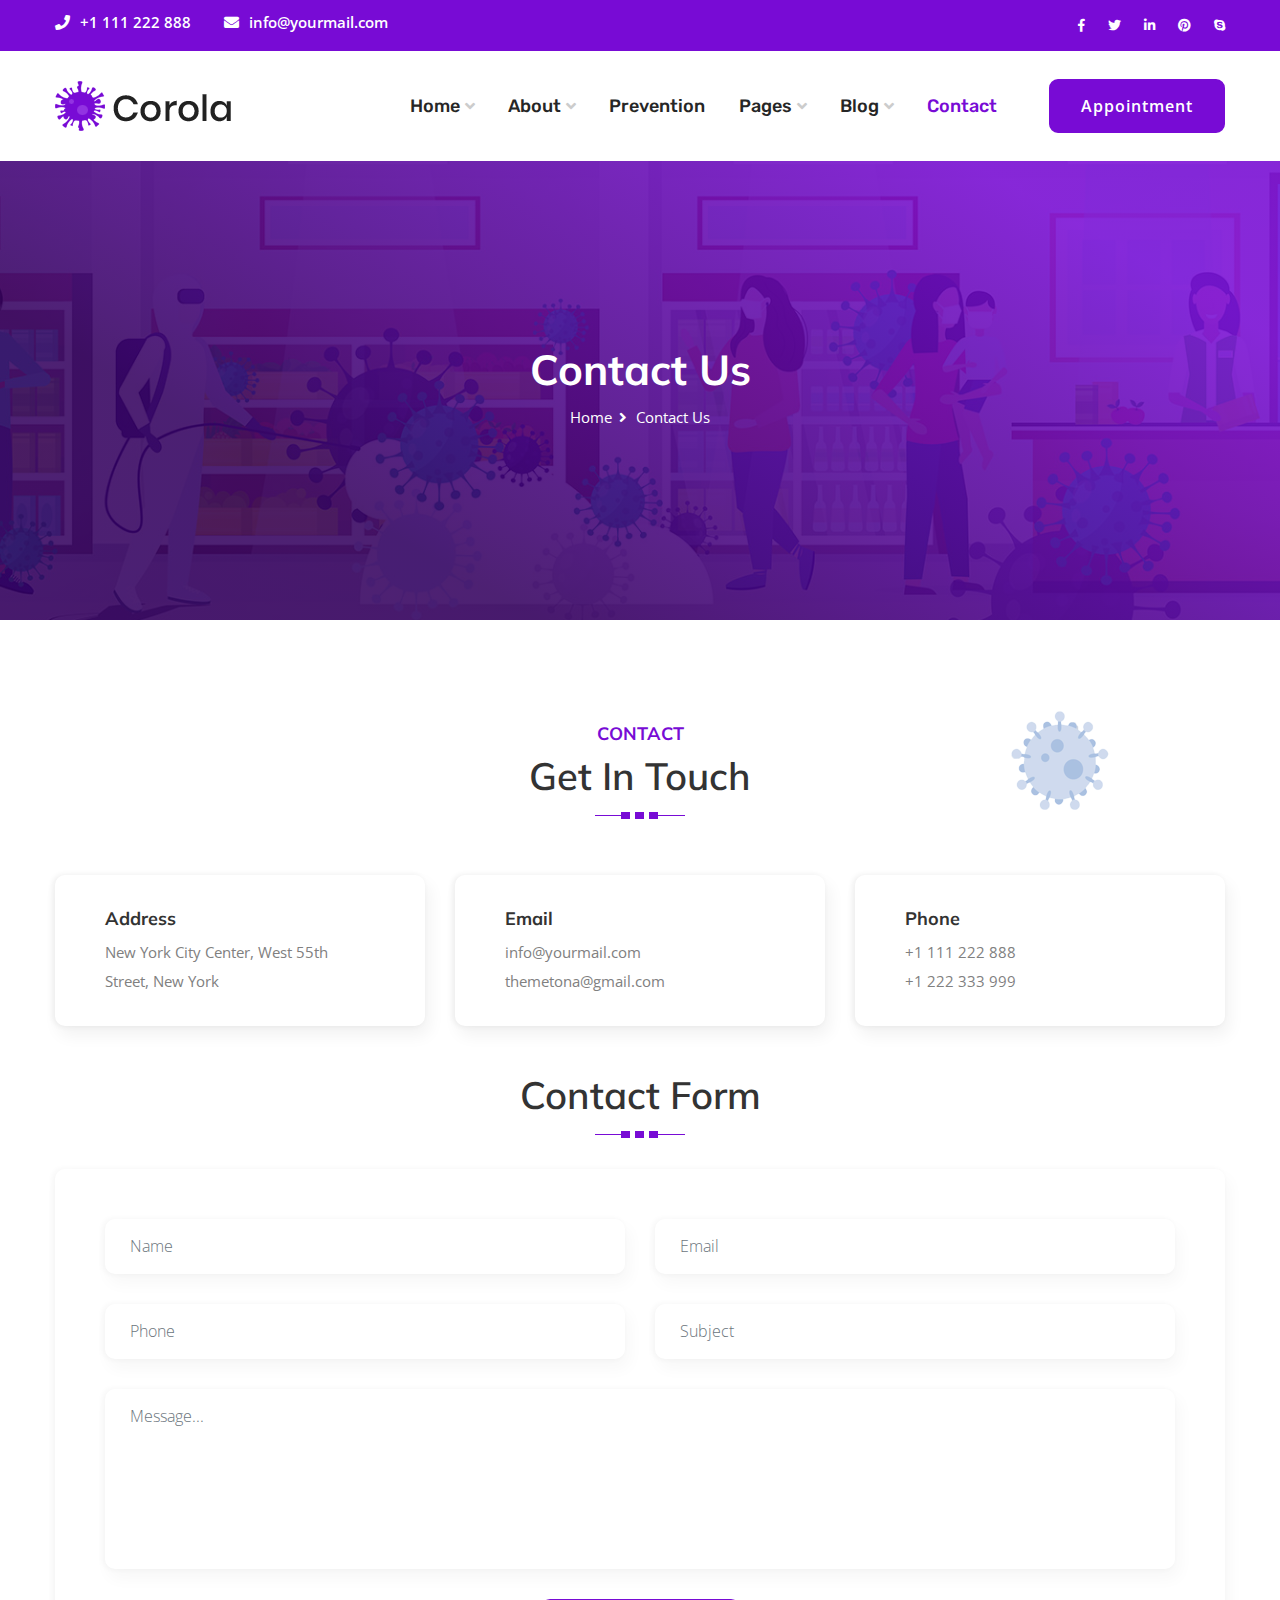
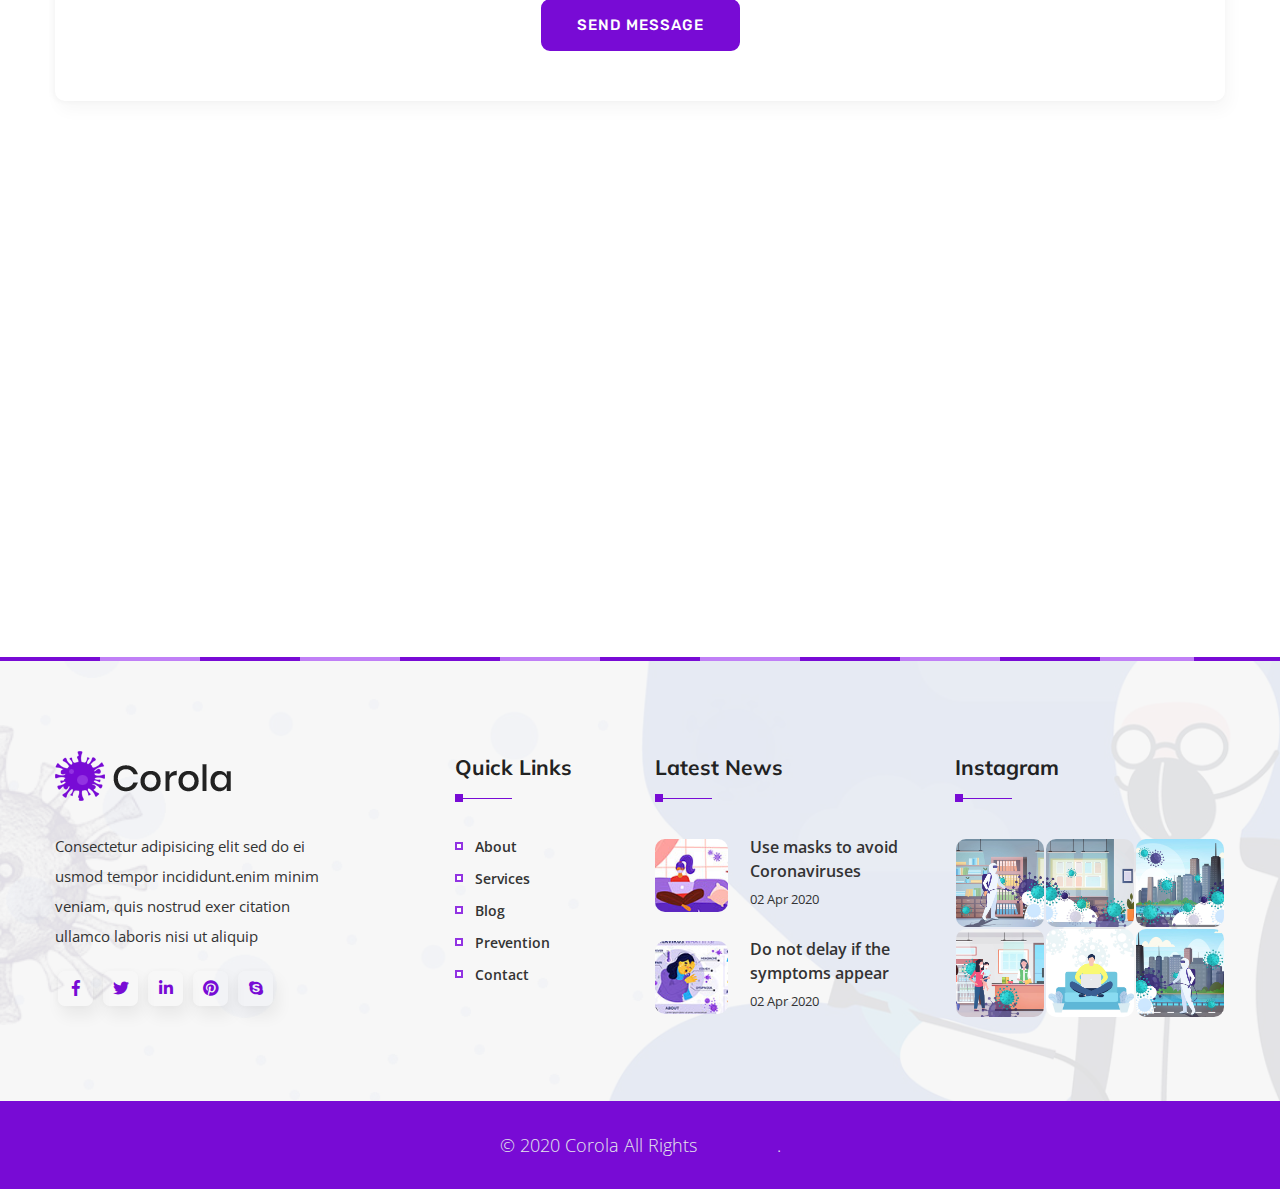
==== contact.html @ 99b3b33b "del" ====
﻿<!DOCTYPE html>
<html>

<head>
<meta charset="utf-8">
<title>Corola - Coronavirus Medical Prevention HTML Template</title>

<!-- Stylesheets -->
<link href="css/bootstrap.css" rel="stylesheet">
<link href="css/style.css" rel="stylesheet">
<link href="css/responsive.css" rel="stylesheet">

<!-- Fav Icons -->
<link rel="shortcut icon" href="images/favicon.png" type="image/x-icon">
<link rel="icon" href="images/favicon.png" type="image/x-icon">
<!-- Responsive -->
<meta http-equiv="X-UA-Compatible" content="IE=edge">
<meta name="viewport" content="width=device-width, initial-scale=1.0, maximum-scale=1.0, user-scalable=0">
<!--[if lt IE 9]><script src="http://cdnjs.cloudflare.com/ajax/libs/html5shiv/3.7.3/html5shiv.js"></script><![endif]-->
<!--[if lt IE 9]><script src="js/respond.js"></script><![endif]-->
</head>

<body>
<div class="page-wrapper">
    
    <!-- pre loader  -->
    <div class="preloader"></div>

    <!-- main header -->
    <header class="main-header">

        <!-- header top -->
        <div class="header-top">
            <div class="container">
                <div class="outer-box clearfix">
                    <!--Top Left-->
                    <div class="top-left float-sm-left">
                        <ul class="topbar-info">
                            <li>
                                <a href=""><i class="fa fa-phone"></i> +1 111 222 888</a>
                            </li>
                            <li>
                                <a href="mailto:info@yourmail.com"><i class="fa fa-envelope"></i> info@yourmail.com</a>
                            </li>
                        </ul>   
                    </div>
                    <!--Top Right-->
                    <div class="top-right float-sm-right">
                        <div class="social-links clearfix">
                            <a href="#"><span class="fab fa-facebook-f"></span></a>
                            <a href="#"><span class="fab fa-twitter"></span></a>
                            <a href="#"><span class="fab fa-linkedin-in"></span></a>
                            <a href="#"><span class="fab fa-pinterest"></span></a>
                            <a href="#"><span class="fab fa-skype"></span></a>
                        </div>
                    </div>
                </div>  
            </div>
        </div>

        <!-- Header upper -->
        <div class="header-upper">
            <div class="container clearfix">
                    
                <div class="float-left logo-outer">
                    <div class="logo"><a href="index.html"><img src="images/logo.png" alt="" title=""></a></div>
                </div>
                
                <div class="float-right upper-right clearfix">
                    
                    <div class="nav-outer clearfix">
                        <!-- Main Menu -->
                        <nav class="main-menu navbar-expand-lg">
                            <div class="navbar-header">
                                <!-- Toggle Button -->      
                                <button type="button" class="navbar-toggle" data-toggle="collapse" data-target="#navbarSupportedContent" aria-controls="navbarSupportedContent" aria-expanded="false" aria-label="Toggle navigation">
                                <span class="icon-bar"></span>
                                <span class="icon-bar"></span>
                                <span class="icon-bar"></span>
                                </button>
                            </div>
                            
                            <div class="navbar-collapse collapse clearfix" id="navbarSupportedContent">
                                <ul class="navigation clearfix">
                                    <li class="dropdown"><a href="index.html">Home</a>
                                        <ul>
                                            <li><a href="index.html">Homepage One</a></li>
                                            <li><a href="index-2.html">Homepage Two</a></li>
                                        </ul>
                                    </li>
                                    <li class="dropdown"><a href="#">About</a>
                                        <ul>
                                            <li><a href="about.html">About Us</a></li>
                                            <li><a href="team.html">Medical Team</a></li>
                                            <li><a href="faq.html">FAQ's</a></li>
                                        </ul>
                                    </li>
                                    <li><a href="prevention.html">Prevention</a></li>
                                    <li class="dropdown"><a href="#">Pages</a>
                                        <ul>
                                            <li><a href="service.html">Services</a></li>
                                            <li><a href="testimonial.html">Testimonial</a></li>
                                            <li><a href="covid-19.html">Covid-19</a></li>
                                            <li><a href="error.html">404 Page</a></li>
                                        </ul>
                                    </li>
                                    <li class="dropdown"><a href="#">Blog</a>
                                        <ul>
                                            <li><a href="blog-1.html">Blog Grid</a></li>
                                            <li><a href="blog-2.html">Blog Classic</a></li>
                                            <li><a href="blog-details.html">Blog Details</a></li>
                                        </ul>
                                    </li>
                                    <li class="current"><a href="contact.html">Contact</a></li>
                                </ul>
                            </div>
                        </nav>                        
                        <!-- Main Menu End-->
                        <div class="menu-right-content">
                            <div class="link-btn"><a href="#" class="theme-btn btn-style-two" data-toggle="modal" data-target="#appointment">Appointment</a></div>
                        </div>
                    </div>
                    
                </div>
                    
            </div>
        </div>
        <!--End Header Upper-->

        <!--Sticky Header-->
        <div class="sticky-header">
            <div class="container">
                <div class="clearfix">
                    <!--Logo-->
                    <div class="logo float-left">
                        <a href="index.html" class="img-responsive"><img src="images/logo.png" alt="" title=""></a>
                    </div>
                    
                    <!--Right Col-->
                    <div class="right-col float-right">
                        <!-- Main Menu -->
                        <nav class="main-menu navbar-expand-lg">
                            <div class="navbar-collapse collapse clearfix">
                                <ul class="navigation clearfix">
                                    <li class="dropdown"><a href="index.html">Home</a>
                                        <ul>
                                            <li><a href="index.html">Homepage One</a></li>
                                            <li><a href="index-2.html">Homepage Two</a></li>
                                        </ul>
                                    </li>
                                    <li class="dropdown"><a href="#">About</a>
                                        <ul>
                                            <li><a href="about.html">About Us</a></li>
                                            <li><a href="team.html">Medical Team</a></li>
                                            <li><a href="faq.html">FAQ's</a></li>
                                        </ul>
                                    </li>
                                    <li><a href="prevention.html">Prevention</a></li>
                                    <li class="dropdown"><a href="#">Pages</a>
                                        <ul>
                                            <li><a href="service.html">Services</a></li>
                                            <li><a href="testimonial.html">Testimonial</a></li>
                                            <li><a href="covid-19.html">Covid-19</a></li>
                                            <li><a href="error.html">404 Page</a></li>
                                        </ul>
                                    </li>
                                    <li class="dropdown"><a href="#">Blog</a>
                                        <ul>
                                            <li><a href="blog-1.html">Blog Grid</a></li>
                                            <li><a href="blog-2.html">Blog Classic</a></li>
                                            <li><a href="blog-details.html">Blog Details</a></li>
                                        </ul>
                                    </li>
                                    <li class="current"><a href="contact.html">Contact</a></li>
                                </ul>
                            </div>
                        </nav><!-- Main Menu End-->
                    </div>
                </div>
                    
                
            </div>
        </div>
        <!--End Sticky Header-->
    </header>
    
    <!-- Page title -->
    <section class="page-title" style="background-image:url(images/background/3.jpg)">
        <div class="container">
            <div class="outer-box">
                <h1>Contact Us</h1>
                <ul class="bread-crumb clearfix">
                    <li><a href="index-2.html">Home</a></li>
                    <li class="active">Contact Us</li>
                </ul>
            </div>
        </div>
    </section>

    

    <!-- Contact section -->
    <section class="contact-section sp-two">
        <div class="rotate-image">
            <img class="rotate-me" src="images/resource/testi.png" alt="">
        </div>
        <div class="container">
            <div class="contact-info">
                <div class="sec-title centered">
                    <h4>Contact</h4>
                    <h1>Get In Touch</h1>
                </div>
                <div class="row">
                    <div class="col-lg-4 col-md-6 col-sm-12">
                        <div class="contact-info-block">
                            <h5>Address</h5>
                            <div class="text">New York City Center, West 55th Street, New York</div>
                        </div>
                    </div>
                    <div class="col-lg-4 col-md-6 col-sm-12">
                        <div class="contact-info-block">
                            <h5>Email</h5>
                            <div class="text"><a href="mailto:info@yourmail.com">info@yourmail.com</a></div>
                            <div class="text"><a href="mailto:themetona@gmail.com">themetona@gmail.com</a></div>
                        </div>
                    </div>
                    <div class="col-lg-4 col-md-6 col-sm-12">
                        <div class="contact-info-block">
                            <h5>Phone</h5>
                            <div class="text"><a href="">+1 111 222 888</a></div>
                            <div class="text"><a href="">+1 222 333 999</a></div>
                        </div>
                    </div>
                </div>
            </div>

            <div class="default-form-area">
                <div class="sec-title centered mb-20">
                    <h1>Contact Form</h1>
                </div>
                <form id="contact-form" name="contact_form" class="contact-form" action="https://muzaddidul.com/Corola/inc/sendmail.php" method="post">
                    <div class="row clearfix">
                        <div class="col-md-6 column">        
                            <div class="form-group">
                                <input type="text" name="form_name" class="form-control" value="" placeholder="Name" required="">
                            </div>
                        </div>
                        <div class="col-md-6 column">
                            <div class="form-group">
                                <input type="email" name="form_email" class="form-control required email" value="" placeholder="Email" required="">
                            </div>
                        </div>
                        <div class="col-md-6 column">
                            <div class="form-group">
                                <input type="text" name="form_phone" class="form-control" value="" placeholder="Phone">
                            </div>
                        </div>
                        <div class="col-md-6 column">
                            <div class="form-group">
                                <input type="text" name="form_subject" class="form-control" value="" placeholder="Subject">
                            </div>
                        </div>
                        <div class="col-md-12 column">
                            <div class="form-group">
                                <textarea name="form_message" class="form-control textarea required" placeholder="Message..."></textarea>
                            </div>
                        </div>                                            
                    </div>
                    <div class="contact-section-btn center">
                        <div class="form-group style-two">
                            <input id="form_botcheck" name="form_botcheck" class="form-control" type="hidden" value="">
                            <button class="theme-btn btn-style-two" type="submit" data-loading-text="Please wait...">Send Message</button>
                        </div>
                    </div>
                </form>
            </div>
            <!-- End form -->
        </div>
    </section>



    <!-- map section -->
    <section class="map-section">
        <div class="home-google-map">
            <div 
                class="google-map" 
                id="contact-google-map" 
                data-map-lat="40.714060" 
                data-map-lng="-74.013334" 
                data-icon-path="images/icons/map-marker.png"
                data-map-title="Chester"
                data-map-zoom="11" >
            </div>
        </div>  
    </section>
    
    

    <!--Main Footer-->
    <footer class="main-footer" style="background-image:url(images/background/bg1.jpg);">
        <div class="border-img">
            <img src="images/resource/footer-b.png" alt="">
        </div>
        <div class="rotate-image">
            <img class="rotate-me" src="images/resource/rt4.png" alt="">
        </div>
        <div class="container">
            <div class="row clearfix">

                <!--Big Column-->
                <div class="big-column col-lg-6 col-md-12">
                    <div class="row clearfix">
                    
                        <!--Footer Column-->
                        <div class="footer-column col-lg-8 col-md-6">
                            <div class="footer-widget logo-widget">
                                <div class="footer-logo"><a href="index.html"><img src="images/logo.png" alt=""></a></div>
                                <div class="widget-content">
                                    <div class="text"> Consectetur adipisicing elit sed do ei usmod tempor incididunt.enim minim veniam, quis nostrud exer citation ullamco laboris nisi ut aliquip
                                    </div>
                                    
                                    <ul class="social-icon-one">
                                        <li><a href="#"><span class="fab fa-facebook-f"></span></a></li>
                                        <li><a href="#"><span class="fab fa-twitter"></span></a></li>
                                        <li><a href="#"><span class="fab fa-linkedin-in"></span></a></li>
                                        <li><a href="#"><span class="fab fa-pinterest"></span></a></li>
                                        <li><a href="#"><span class="fab fa-skype"></span></a></li>
                                    </ul>
                                    
                                </div>
                            </div>
                        </div>

                        <!--Footer Column-->
                        <div class="footer-column col-lg-4 col-md-6">
                            <div class="footer-widget links-widget">
                                <h2>Quick links</h2>
                                <div class="widget-content">
                                    <ul class="list">
                                        <li><a href="about.html">About</a></li>
                                        <li><a href="services.html">Services</a></li>
                                        <li><a href="blog-details.html">Blog</a></li>
                                        <li><a href="prevention.html">Prevention</a></li>
                                        <li><a href="contact.html">Contact </a></li>
                                    </ul>
                                </div>
                            </div>
                        </div>
                    </div>
                </div>

                <!--Big Column-->
                <div class="big-column col-lg-6 col-md-12">
                    <div class="row clearfix">
                        <!--Footer Column-->
                        <div class="footer-column col-lg-6 col-md-6">
                            <h2>Latest News</h2>
                            <!--Latest News-->
                            <div class="posts-widget">
                                <div class="posts">
                                    <div class="post">
                                        <figure class="post-thumb"><img src="images/resource/flp1.jpg" alt=""></figure>
                                        <div class="desc-text"><a href="blog-details.html">Use masks to avoid Coronaviruses</a></div>
                                        <div class="time">02 Apr 2020</div>
                                    </div>
                                    <div class="post">
                                        <figure class="post-thumb"><img src="images/resource/flp2.jpg" alt=""></figure>
                                        <div class="desc-text"><a href="blog-details.html">Do not delay if the symptoms appear </a></div>
                                        <div class="time">02 Apr 2020</div>
                                    </div>
                                </div>
                            </div>
                        </div>
                        
                        <!--Footer Column-->
                        <div class="footer-column col-lg-6 col-md-6">
                            <h2>Instagram</h2>
                            
                            <div class="footer-widget gallery-widget">
                                <div class="row clearfix">
                                    <figure class="image"><a href="images/resource/fg1.jpg" data-fancybox-group="instagram-gallery" class="lightbox-image" title="Caption Here"><img src="images/resource/fg1.jpg" alt=""></a></figure>
                                    <figure class="image"><a href="images/resource/fg2.jpg" data-fancybox-group="instagram-gallery" class="lightbox-image" title="Caption Here"><img src="images/resource/fg2.jpg" alt=""></a></figure>
                                    <figure class="image"><a href="images/resource/fg3.jpg" data-fancybox-group="instagram-gallery" class="lightbox-image" title="Caption Here"><img src="images/resource/fg3.jpg" alt=""></a></figure>
                                    <figure class="image"><a href="images/resource/fg4.jpg" data-fancybox-group="instagram-gallery" class="lightbox-image" title="Caption Here"><img src="images/resource/fg4.jpg" alt=""></a></figure>
                                    <figure class="image"><a href="images/resource/fg5.jpg" data-fancybox-group="instagram-gallery" class="lightbox-image" title="Caption Here"><img src="images/resource/fg5.jpg" alt=""></a></figure>
                                    <figure class="image"><a href="images/resource/fg6.jpg" data-fancybox-group="instagram-gallery" class="lightbox-image" title="Caption Here"><img src="images/resource/fg6.jpg" alt=""></a></figure>
                                </div>
                            </div>
                            
                        </div>
                        
                    </div>
                </div>
                    
            </div>

        </div>

        <!--Footer Bottom-->
        <div class="footer-bottom">
            <div class="copyright">&copy; 2020 Corola All Rights <a href="http://www.bootstrapmb.com/">Reserved</a>.</div>
        </div>
         

    </footer>
    <!--End Main Footer-->
    
    
    <!-- start appointment popup-->
    <div class="modal fade appointment" id="appointment" tabindex="-1" role="dialog" aria-hidden="true">
        <div class="modal-dialog modal-dialog-centered" role="document">
            <div class="modal-content">
                <div class="appointment-inner">
                    
                    <form id="appointment-form" name="appointment_form" class="appointment-form" action="#" method="post">
                        <div class="column">        
                            <div class="form-group">
                                <input type="text" name="form_name" class="form-control" value="" placeholder="Name" required="">
                            </div>
                        </div>
                        <div class="column">
                            <div class="form-group">
                                <input type="email" name="form_email" class="form-control required email" value="" placeholder="Email" required="">
                            </div>
                        </div>
                        <div class="column">
                            <div class="form-group">
                                <input type="text" name="form_phone" class="form-control" value="" placeholder="Phone">
                            </div>
                        </div>
                        <div class="column">
                            <div class="form-group">
                                <input type="text" name="form_subject" class="form-control" value="" placeholder="Subject">
                            </div>
                        </div> 
                        <div class="column">
                            <div class="form-group">
                                <input type="date" name="date" class="form-control" value="" placeholder="Date">
                            </div>
                        </div>
                        <div class="column">
                            <div class="form-group">
                                <input type="time" name="time" class="form-control" value="" placeholder="Time">
                            </div>
                        </div>                                       
                        <div class="contact-section-btn">
                            <div class="form-group style-two m-0">
                                <input id="form_botcheck" name="form_botcheck" class="form-control" type="hidden" value="">
                                <button class="theme-btn btn-style-two" type="submit" data-loading-text="Please wait...">Appointment Now</button>
                            </div>
                        </div>
                    </form>
                </div>
            </div>
        </div>
    </div>
    <!-- end appointment popup-->



</div>
<!--End pagewrapper--> 

<!-- Scroll Top Button -->
<button class="scroll-top scroll-to-target" data-target="html">
    <span class="fa fa-angle-up"></span>
</button>
    

<!-- jequery plugins -->

<script src="js/jquery.js"></script>
<script src="js/popover.js"></script>
<script src="js/bootstrap.min.js"></script>

<script src="js/wow.js"></script>
<script src="js/owl.js"></script>
<script src="js/validate.js"></script>
<script src="js/mixitup.js"></script>
<script src="js/isotope.js"></script>
<script src="js/appear.js"></script>
<script src="js/jquery.fancybox.js"></script>
<script src="js/jquery.background-video.js"></script>
<script src="js/jquery.mCustomScrollbar.min.js"></script>
<script src="js/jquery.bxslider.js"></script>

<script src="js/script.js"></script>

<!-- map script -->
<script src="http://www.google.cn/maps/api/js?key=AIzaSyBk25E4mNfVIEt3tNl3K1HwNZVruVoFBlA"></script>
<script src="js/gmaps.js"></script>
<script id="map-script" src="js/map-script.js"></script>

</body>

</html>
---- css/style.css ----
/* Corola - HTML Template */

/************ TABLE OF CONTENTS ***************
1. Fonts
2. Global Settings
3. Section title 
4. btn Style
5. list style
6. social icon
7. accordion style 
8. page pagination
9. Main Header style
10. appointment form
11. Main Slider Banner
12. About section
13. prevention section
14. Parallax 
15. Team section
16. Blog section
17. Contact form
18. Map Style
19. Page Title Style
20. Error Section
21. Main Footer
22. Testimonial section
23. Call to Action
24. Sidebar Widget
25. Contact Section
26. Gallery Section
27. Mask use process
28. Info section
29. Symptoms
30. Corona map
31. Contagion
32. Services
33. Covid-19
更多模板：http://www.bootstrapmb.com/
*********************************************/
@import url('https://fonts.googleapis.com/css?family=Muli:400,600,700,800|Open+Sans:400,400i,600|Rubik:400,500');

/*font-family: 'Open Sans', sans-serif;
font-family: 'Muli', sans-serif;
font-family: 'Rubik', sans-serif;*/

@import url('font-awesome-all.css');
@import url('icomoon.css');
@import url('bootstrap.css');
@import url('jquery.background-video.css');
@import url('jquery.fancybox.min.css');
@import url('animate.css');
@import url('hover.css');
@import url('owl.css');
@import url('custom-animate.css');
@import url('jquery.mCustomScrollbar.min.css');
@import url('jquery.bxslider.css');
@import url('jquery-ui.css');
@import url('jquery.bootstrap-touchspin.css');

/*
============================================
	Reset
============================================
*/

* {
	margin: 0px;
	padding: 0px;
	border: none;
	outline: none;
}

/*
============================================
	Global Settings
============================================
*/

body {
	font-size: 16px;
	color: #212333;
	line-height: 1.8em;
	font-weight: 400;
	background: #ffffff;
	background-size: cover;
	background-repeat: no-repeat;
	background-position: center top;
	-webkit-font-smoothing: antialiased;
	font-family: 'Open Sans', sans-serif;
}

a {
	text-decoration: none;
	cursor: pointer;
	color: #780bd5;
}

.no-padding {
	padding: 0px !important;
}

a:hover,
a:focus,
a:visited {
	text-decoration: none;
	outline: none;
}

h1,
h2,
h3,
h4,
h5,
h6 {
	position: relative;
	font-weight: normal;
	margin: 0px;
	background: none;
	line-height: 1.6em;
	font-family: 'Muli', sans-serif;
	color: #333333;
}

input,
button,
select,
textarea {}

button:focus {
	outline: none;
}

p {
	position: relative;
	line-height: 1.8em;
}

.text {
	font-size: 15px;
	color: #808080;
}

.text.light {
	color: #fff;
}

.strike-through {
	text-decoration: line-through;
}

.page-wrapper {
	position: relative;
	margin: 0 auto;
	width: 100%;
	min-width: 300px;
	background: #fff;
	overflow: hidden;
}

ul,
li {
	list-style: none;
	padding: 0px;
	margin: 0px;
}

@media (min-width: 1200px) {
	.container {
	    padding: 0px;
	}
}

#shop-area .showing-result-shorting .ui-selectmenu-button {
    background: #fff !important;
    width: 200px !important;
    border-radius: 0px !important;
    border: 1px solid #f0eef9 !important;
    color: #868298 !important;
    font-size: 15px !important;
    text-transform: capitalize;
    height: 40px !important;
    position: relative;
    transition: all 500ms ease;
}


.theme-btn {
	display: inline-block;
	transition: all 0.3s ease;
	-moz-transition: all 0.3s ease;
	-webkit-transition: all 0.3s ease;
	-ms-transition: all 0.3s ease;
	-o-transition: all 0.3s ease;
}

.grey-bg {
	background-color: #f7f7fa !important;
}

.grey-deep-bg {
	background-color: #f3f3f3 !important;
}

.grey-light-bg {
	background-color: #f8f8f8 !important;
}

.gradient-bg {
	background-image: linear-gradient(3deg, #000000 34%, #064e79 100%) !important;
}

.gradient-two-bg {
	background-image: linear-gradient(to top, #537895 0%, #09203f 100%) !important;
}

.image-bg {
	background-repeat: no-repeat;
	background-size: cover;
}

.black-bg {
	background-color: #101010 !important;
}

.black-bg-2 {
	background-color: #1c1c1c !important;
}

.black-bg-3 {
	background-color: #1a1a1a !important;
}

.black-bg-4 {
	background-color: #323239 !important;
}

.theme-bg {
	background-color: #780bd5 !important;
}

.bg-style-two {
	position: relative;
}

.bg-style-two:before {
	position: absolute;
	content: '';
	left: 0px;
	top: 0px;
	width: 50%;
	height: 100%;
	background-color: rgb(240, 240, 240);
}

.bg-style-two:after {
	position: absolute;
	content: '';
	right: 0px;
	top: 0px;
	width: 50%;
	height: 100%;
	background-color: rgba(240, 240, 240, 0.3);
}

/* section padding */

.sp-one {
	padding: 100px 0;
}

.sp-two {
	padding: 100px 0 70px;
}

.sp-three {
	padding: 110px 0 60px;
}

.sp-four {
	padding: 100px 0 0px;
}

.sp-five {
	padding: 0px 0 110px;
}

.sp-six {
	padding: 0px 0 80px;
}
.sp-seven {
	padding: 100px 0 30px;
}

.sp-eight {
	padding: 100px 0 50px;
}

.sp-nine {
	padding: 100px 0 100px;
}

.projects-block-one.mix {
	display: none;
}

.projects-block-two.mix {
	display: none;
}

.theme-color {
	color: #780bd5;
}

img {
	display: inline-block;
	max-width: 100%;
}

/*preloader*/
.preloader{ 
  position:fixed; 
  left:0px; 
  top:0px; 
  width:100%; 
  height:100%;
  z-index:999999; 
  background-color:#ffffff; 
  background-position:center center;
  background-repeat:no-repeat; 
  background-image:url(../images/resource/preloader.gif);
}

@-webkit-keyframes sk-scaleout {
  0% { -webkit-transform: scale(0) }
  100% {
    -webkit-transform: scale(1.0);
    opacity: 0;
  }
}

@keyframes sk-scaleout {
  0% { 
    -webkit-transform: scale(0);
    transform: scale(0);
  } 100% {
    -webkit-transform: scale(1.0);
    transform: scale(1.0);
    opacity: 0;
  }
}


/*** Scroll To Top style ***/

.scroll-top {
	width: 55px;
	height: 55px;
	position: fixed;
	bottom: 30px;
	right: 30px;
	font-size: 18px;
	border-radius: 50%;
	z-index: 99;
	display: none;
	color: #fff;
	text-align: center;
	cursor: pointer;
	background: #780bd5;
	-webkit-animation: pulse 2s infinite;
	-o-animation: pulse 2s infinite;
	animation: pulse 2s infinite;
}

.scroll-top span:before {
	font-size: 27px;
}

.scroll-top:after {
	position: absolute;
	z-index: -1;
	content: '';
	top: 100%;
	left: 5%;
	height: 10px;
	width: 90%;
	opacity: 1;
	background: -webkit-radial-gradient(center, ellipse, rgba(0, 0, 0, 0.25) 0%, rgba(0, 0, 0, 0) 80%);
	background: -webkit-radial-gradient(center ellipse, rgba(0, 0, 0, 0.25) 0%, rgba(0, 0, 0, 0) 80%);
	background: radial-gradient(ellipse at center, rgba(0, 0, 0, 0.25) 0%, rgba(0, 0, 0, 0) 80%);
}


/* parallax-one */

.parallax-one {
  position: relative;
  background-repeat: no-repeat;
  background-size: cover;
}

.parallax-one:before {
  position: absolute;
  content: '';
  background: rgba(30, 67, 152, 0.8);
  width: 100%;
  height: 100%;
  left: 0;
  top: 0;
}

/* parallax-two */

.parallax-two {
  position: relative;
  background-repeat: no-repeat;
  background-size: cover;
  background-attachment: fixed;
}

.parallax-two:before {
  position: absolute;
  content: '';
  background: #ffffffc7;
  width: 100%;
  height: 100%;
  left: 0;
  top: 0;
}

/* parallax-three */

.parallax-three {
  position: relative;
  background-repeat: no-repeat;
  background-size: cover;
  background-attachment: fixed;
}

.parallax-three:before {
  position: absolute;
  content: '';
  background: rgba(0, 0, 0, 0.05);
  width: 100%;
  height: 100%;
  left: 0;
  top: 0;
}



/*Custom Select*/

.form-group .ui-selectmenu-button.ui-button {
	width: 100%;
	font-size: 14px;
	font-style: normal;
	height: 50px;
	padding: 7px 20px;
	line-height: 30px;
	color: #333333;
	border-radius: 0px;
	border: 1px solid #e5e5e5;
	background: #ffffff;
}

.form-group .ui-button .ui-icon {
	background: none;
	position: relative;
	top: 3px;
	text-indent: 0px;
	color: #333333;
}

.form-group .ui-button .ui-icon:before {
	font-family: 'FontAwesome';
	content: "\f107";
	position: absolute;
	right: 0px;
	top: 2px !important;
	top: 13px;
	width: 10px;
	height: 20px;
	display: block;
	color: #333333;
	line-height: 20px;
	font-size: 16px;
	font-weight: normal;
	text-align: center;
	z-index: 5;
}

.ui-widget.ui-widget-content {
	border: 1px solid #e0e0e0;
	font-family: 'Muli', sans-serif;
}

.ui-menu .ui-menu-item {
	font-size: 14px;
	border-bottom: 1px solid #e0e0e0;
}

.ui-menu .ui-menu-item:last-child {
	border: none;
}

.ui-state-active,
.ui-widget-content .ui-state-active {
	background-color: #780bd5;
}

.ui-menu .ui-menu-item-wrapper {
	position: relative;
	display: block;
	padding: 8px 20px;
	font-size: 14px;
	line-height: 24px;
}

.ui-menu-item:hover {
	background-color: #17519d;
}

/* owl controll */

.owl-dots-none .owl-dots {
	display: none;
}

/* style one */

.owl-dot-style-one .owl-dots {
	position: relative;
	text-align: center;
}

.owl-dot-style-one .owl-dots .owl-dot {
	position: relative;
	display: inline-block;
	margin: 0px 5px;
}

.owl-dot-style-one .owl-dots .owl-dot span {
	position: relative;
	display: block;
	width: 8px;
	height: 8px;
	border-radius: 2px;
	border: 2px solid #98a6fe;
	transition: all 0.3s ease;
	-moz-transition: all 0.3s ease;
	-webkit-transition: all 0.3s ease;
	-ms-transition: all 0.3s ease;
	-o-transition: all 0.3s ease;
}

.owl-dot-style-one .owl-dots .owl-dot.active span,
.owl-dot-style-one .owl-dots .owl-dot:hover span {
	background: #780bd5;
	border-color: #780bd5;
}

/* style two */

.owl-dot-style-two .owl-dots {
	position: relative;
	text-align: center;
	line-height: 15px;
}

.owl-dot-style-two .owl-dots .owl-dot {
	position: relative;
	display: inline-block;
	margin: 0px 5px;
}

.owl-dot-style-two .owl-dots .owl-dot span {
	position: relative;
	display: block;
	width: 15px;
	height: 15px;
	border-radius: 50%;
	border: 2px solid #e8e8e8;
	transition: all 0.3s ease;
	-moz-transition: all 0.3s ease;
	-webkit-transition: all 0.3s ease;
	-ms-transition: all 0.3s ease;
	-o-transition: all 0.3s ease;
}

.owl-dot-style-two .owl-dots .owl-dot span:before {
	position: absolute;
	content: '';
	background: #e8e8e8;
	width: 5px;
	height: 5px;
	border-radius: 50%;
	left: 3px;
	top: 3px;
}

.owl-dot-style-two .owl-dots .owl-dot.active span,
.owl-dot-style-two .owl-dots .owl-dot:hover span {
	background: #780bd5;
	border-color: #780bd5;
}

/* style three */

.owl-dot-style-three .owl-dots {
	position: relative;
	text-align: center;
	line-height: 15px;
}

.owl-dot-style-three .owl-dots .owl-dot {
	position: relative;
	display: inline-block;
	margin: 0px 5px;
}

.owl-dot-style-three .owl-dots .owl-dot span {
	position: relative;
	display: block;
	width: 12px;
	height: 12px;
	margin-top: 13px;
	border-radius: 6px;
	background: #d9d9d9;
	transition: all 0.3s ease;
	-moz-transition: all 0.3s ease;
	-webkit-transition: all 0.3s ease;
	-ms-transition: all 0.3s ease;
	-o-transition: all 0.3s ease;
}

.owl-dot-style-three .owl-dots .owl-dot.active span,
.owl-dot-style-three .owl-dots .owl-dot:hover span {
	background: #780bd5;
	height: 25px;
	margin-top: 0px;
}

/* owl nav */

.owl-nav-none .owl-nav {
	display: none;
}

.owl-nav-style-one .owl-nav {
	margin: 0px;
	padding: 0px;
	text-align: center;
}

.owl-nav-style-one .owl-nav .owl-next,
.owl-nav-style-one .owl-nav .owl-prev {
	position: relative;
	width: 50px;
	height: 50px;
	margin: 0 8px;
	display: inline-block;
	line-height: 46px;
	border: 1px solid #f0f0f0;
	text-align: center;
	font-size: 24px;
	color: #949494;
	border-radius: 50%;
	transition: all 300ms ease;
	-webkit-transition: all 300ms ease;
	-ms-transition: all 300ms ease;
	-o-transition: all 300ms ease;
}

.owl-nav-style-one .carousel-outer:hover .owl-nav .owl-next,
.owl-nav-style-one .carousel-outer:hover .owl-nav .owl-prev {
	opacity: 1;
	visibility: visible;
}

.owl-nav-style-one .owl-nav .owl-prev {
	left: 0px;
}

.owl-nav-style-one .owl-nav .owl-next {
	right: 0px;
}

.owl-nav-style-one .owl-nav .owl-next:hover,
.owl-nav-style-one .owl-nav .owl-prev:hover {
	color: #780bd5;
	border-color: #780bd5;
}

/* nav style tow */

.owl-nav-style-two .owl-nav {
	padding: 0px;
	text-align: center;
	bottom: 100%;
	top: inherit;
	position: absolute;
	left: inherit;
	right: 0;
}

.owl-nav-style-two .owl-nav .owl-next,
.owl-nav-style-two .owl-nav .owl-prev {
	position: relative;
	width: 50px;
	height: 50px;
	margin: 0 8px 30px;
	display: inline-block;
	line-height: 46px;
	border: 1px solid #f0f0f0;
	text-align: center;
	font-size: 24px;
	color: #949494;
	border-radius: 50%;
	transition: all 300ms ease;
	-webkit-transition: all 300ms ease;
	-ms-transition: all 300ms ease;
	-o-transition: all 300ms ease;
}

.owl-nav-style-two .carousel-outer:hover .owl-nav .owl-next,
.owl-nav-style-two .carousel-outer:hover .owl-nav .owl-prev {
	opacity: 1;
	visibility: visible;
}

.owl-nav-style-two .owl-nav .owl-prev {
	left: 0px;
}

.owl-nav-style-two .owl-nav .owl-next {
	right: 0px;
}

.owl-nav-style-two .owl-nav .owl-next:hover,
.owl-nav-style-two .owl-nav .owl-prev:hover {
	color: #780bd5;
	border-color: #780bd5;
}


/* nav style three */

.owl-nav-style-three .owl-nav {
	padding: 0px;
	top: 50%;
	margin-top: -40px;
	position: absolute;
	left: -45%;
	right: -45%;
}

.owl-nav-style-three .owl-nav .owl-next,
.owl-nav-style-three .owl-nav .owl-prev {
	position: relative;
	width: 50px;
	height: 50px;
	line-height: 48px;
	border: 1px solid #fff;
	text-align: center;
	font-size: 24px;
	color: #ffffff;
	border-radius: 50%;
	transition: all 300ms ease;
	-webkit-transition: all 300ms ease;
	-ms-transition: all 300ms ease;
	-o-transition: all 300ms ease;
}

.owl-nav-style-three .carousel-outer:hover .owl-nav .owl-next,
.owl-nav-style-three .carousel-outer:hover .owl-nav .owl-prev {
	opacity: 1;
	visibility: visible;
}

.owl-nav-style-three .owl-nav .owl-prev {
	left: -25px;
	float:  left;
}

.owl-nav-style-three .owl-nav .owl-next {
	right: -25px;
	float:  right;
}

.owl-nav-style-three .owl-nav .owl-next:hover,
.owl-nav-style-three .owl-nav .owl-prev:hover {
	color: #780bd5;
	border-color: #780bd5;
}

/* nav style four */

.owl-nav-style-four .owl-nav {
	padding: 0px;
	top: 50%;
	position: absolute;
	left: 0;
	right: 0;
}

.owl-nav-style-four .owl-nav .owl-next,
.owl-nav-style-four .owl-nav .owl-prev {
	position: relative;
	width: 50px;
	height: 50px;
	line-height: 48px;
	text-align: center;
	font-size: 20px;
	color: #b2b2b2;
	border-radius: 50%;
	transition: all 300ms ease;
	-webkit-transition: all 300ms ease;
	-ms-transition: all 300ms ease;
	-o-transition: all 300ms ease;
}

.owl-nav-style-four .carousel-outer:hover .owl-nav .owl-next,
.owl-nav-style-four .carousel-outer:hover .owl-nav .owl-prev {
	opacity: 1;
	visibility: visible;
}

.owl-nav-style-four .owl-nav .owl-prev {
	left: 45px;
	top: 13px;
	float:  left;
}

.owl-nav-style-four .owl-nav .owl-next {
	right: 45px;
	top: 13px;
	float:  right;
}

.owl-nav-style-four .owl-nav .owl-next:hover,
.owl-nav-style-four .owl-nav .owl-prev:hover {
	color: #780bd5;
	border-color: #780bd5;
}


/*** Fancy Box ***/

.fancybox-next span,
.fancybox-prev span {
	background-image: none !important;
	width: 44px !important;
	height: 44px !important;
	line-height: 44px !important;
	text-align: center;
}

.fancybox-next span:before,
.fancybox-prev span:before {
	content: '';
	position: absolute;
	font-family: 'FontAwesome';
	left: 0px;
	top: 0px;
	font-size: 12px;
	width: 44px !important;
	height: 44px !important;
	line-height: 44px !important;
	background-color: rgba(28, 28, 28, 0.40) !important;
	color: #ffffff;
	visibility: visible;
	transition: all 300ms ease;
	-webkit-transition: all 300ms ease;
	-ms-transition: all 300ms ease;
	-o-transition: all 300ms ease;
	-moz-transition: all 300ms ease;
}

.fancybox-next span:before {
	content: '\f178';
}

.fancybox-prev span:before {
	content: '\f177';
}

.fancybox-next:hover span:before,
.fancybox-prev:hover span:before {
	background-color: #ffffff !important;
	color: #000000;
}

/* margin */

.m-0 {
	margin: 0px !important;
}

.mt-5 {
	margin-top: 5px !important;
}

.mt-10 {
	margin-top: 10px !important;
}

.mt-15 {
	margin-top: 15px !important;
}

.mt-20 {
	margin-top: 20px !important;
}

.mt-25 {
	margin-top: 25px !important;
}

.mt-30 {
	margin-top: 30px !important;
}

.mt-35 {
	margin-top: 35px !important;
}

.mt-40 {
	margin-top: 40px !important;
}

.mt-45 {
	margin-top: 45px !important;
}

.mt-50 {
	margin-top: 50px !important;
}

.mt-55 {
	margin-top: 55px !important;
}

.mt-60 {
	margin-top: 60px !important;
}

.mt-65 {
	margin-top: 65px !important;
}

.mt-70 {
	margin-top: 70px !important;
}

.mt-75 {
	margin-top: 75px !important;
}

.mt-80 {
	margin-top: 80px !important;
}

.mb-5 {
	margin-bottom: 5px !important;
}

.mb-10 {
	margin-bottom: 10px !important;
}

.mb-15 {
	margin-bottom: 15px !important;
}

.mb-20 {
	margin-bottom: 20px !important;
}

.mb-25 {
	margin-bottom: 25px !important;
}

.mb-30 {
	margin-bottom: 30px !important;
}

.mb-35 {
	margin-bottom: 35px !important;
}

.mb-40 {
	margin-bottom: 40px !important;
}

.mb-45 {
	margin-bottom: 45px !important;
}

.mb-50 {
	margin-bottom: 50px !important;
}

.mb-55 {
	margin-bottom: 55px !important;
}

.mb-60 {
	margin-bottom: 60px !important;
}

.mb-65 {
	margin-bottom: 65px !important;
}

.mb-70 {
	margin-bottom: 70px !important;
}

.mb-75 {
	margin-bottom: 75px !important;
}

.mb-80 {
	margin-bottom: 80px !important;
}

.ml-5 {
	margin-left: 5px !important;
}

.ml-10 {
	margin-left: 10px !important;
}

.ml-15 {
	margin-left: 15px !important;
}

.ml-20 {
	margin-left: 20px !important;
}

.ml-25 {
	margin-left: 25px !important;
}

.ml-30 {
	margin-left: 30px !important;
}

.ml-35 {
	margin-left: 35px !important;
}

.ml-40 {
	margin-left: 40px !important;
}

.ml-45 {
	margin-left: 45px !important;
}

.ml-50 {
	margin-left: 50px !important;
}

.ml-55 {
	margin-left: 55px !important;
}

.ml-60 {
	margin-left: 60px !important;
}

.ml-65 {
	margin-left: 65px !important;
}

.ml-70 {
	margin-left: 70px !important;
}

.ml-75 {
	margin-left: 75px !important;
}

.ml-80 {
	margin-left: 80px !important;
}

.mr-5 {
	margin-right: 5px !important;
}

.mr-10 {
	margin-right: 10px !important;
}

.mr-15 {
	margin-right: 15px !important;
}

.mr-20 {
	margin-right: 20px !important;
}

.mr-25 {
	margin-right: 25px !important;
}

.mr-30 {
	margin-right: 30px !important;
}

.mr-35 {
	margin-right: 35px !important;
}

.mr-40 {
	margin-right: 40px !important;
}

.mr-45 {
	margin-right: 45px !important;
}

.mr-50 {
	margin-right: 50px !important;
}

.mr-55 {
	margin-right: 55px !important;
}

.mr-60 {
	margin-right: 60px !important;
}

.mr-65 {
	margin-right: 65px !important;
}

.mr-70 {
	margin-right: 70px !important;
}

.mr-75 {
	margin-right: 75px !important;
}

.mr-80 {
	margin-right: 80px !important;
}

/* padding */

.p-0 {
	padding: 0px !important;
}

.pt-5 {
	padding-top: 5px !important;
}

.pt-10 {
	padding-top: 10px !important;
}

.pt-15 {
	padding-top: 15px !important;
}

.pt-20 {
	padding-top: 20px !important;
}

.pt-25 {
	padding-top: 25px !important;
}

.pt-30 {
	padding-top: 30px !important;
}

.pt-35 {
	padding-top: 35px !important;
}

.pt-40 {
	padding-top: 40px !important;
}

.pt-45 {
	padding-top: 45px !important;
}

.pt-50 {
	padding-top: 50px !important;
}

.pt-55 {
	padding-top: 55px !important;
}

.pt-60 {
	padding-top: 60px !important;
}

.pt-65 {
	padding-top: 65px !important;
}

.pt-70 {
	padding-top: 70px !important;
}

.pt-75 {
	padding-top: 75px !important;
}

.pt-80 {
	padding-top: 80px !important;
}

.pt-200 {
	padding-top: 200px;
}

.pb-5 {
	padding-bottom: 5px !important;
}

.pb-10 {
	padding-bottom: 10px !important;
}

.pb-15 {
	padding-bottom: 15px !important;
}

.pb-20 {
	padding-bottom: 20px !important;
}

.pb-25 {
	padding-bottom: 25px !important;
}

.pb-30 {
	padding-bottom: 30px !important;
}

.pb-35 {
	padding-bottom: 35px !important;
}

.pb-40 {
	padding-bottom: 40px !important;
}

.pb-45 {
	padding-bottom: 45px !important;
}

.pb-50 {
	padding-bottom: 50px !important;
}

.pb-55 {
	padding-bottom: 55px !important;
}

.pb-60 {
	padding-bottom: 60px !important;
}

.pb-65 {
	padding-bottom: 65px !important;
}

.pb-70 {
	padding-bottom: 70px !important;
}

.pb-75 {
	padding-bottom: 75px !important;
}

.pb-80 {
	padding-bottom: 80px !important;
}

.pl-5 {
	padding-left: 5px !important;
}

.pl-10 {
	padding-left: 10px !important;
}

.pl-15 {
	padding-left: 15px !important;
}

.pl-20 {
	padding-left: 20px !important;
}

.pl-25 {
	padding-left: 25px !important;
}

.pl-30 {
	padding-left: 30px !important;
}

.pl-35 {
	padding-left: 35px !important;
}

.pl-40 {
	padding-left: 40px !important;
}

.pl-45 {
	padding-left: 45px !important;
}

.pl-50 {
	padding-left: 50px !important;
}

.pl-55 {
	padding-left: 55px !important;
}

.pl-60 {
	padding-left: 60px !important;
}

.pl-65 {
	padding-left: 65px !important;
}

.pl-70 {
	padding-left: 70px !important;
}

.pl-75 {
	padding-left: 75px !important;
}

.pl-80 {
	padding-left: 80px !important;
}

.pr-5 {
	padding-right: 5px !important;
}

.pr-10 {
	padding-right: 10px !important;
}

.pr-15 {
	padding-right: 15px !important;
}

.pr-20 {
	padding-right: 20px !important;
}

.pr-25 {
	padding-right: 25px !important;
}

.pr-30 {
	padding-right: 30px !important;
}

.pr-35 {
	padding-right: 35px !important;
}

.pr-40 {
	padding-right: 40px !important;
}

.pr-45 {
	padding-right: 45px !important;
}

.pr-50 {
	padding-right: 50px !important;
}

.pr-55 {
	padding-right: 55px !important;
}

.pr-60 {
	padding-right: 60px !important;
}

.pr-65 {
	padding-right: 65px !important;
}

.pr-70 {
	padding-right: 70px !important;
}

.pr-75 {
	padding-right: 75px !important;
}

.pr-80 {
	padding-right: 80px !important;
}


/*
================================== 
 section title 
==================================
*/

.sec-title {
	position: relative;
	margin-bottom: 50px;
}
.sec-title:before{
	position: absolute;
	content: "";
	width: 90px;
	height: 7px;
	bottom: 6px;
	margin-left: -45px;
	background: url(../images/resource/tb.png);
}
.sec-title.left-ti:before{
	position: absolute;
	content: "";
	width: 90px;
	height: 7px;
	bottom: 6px;
	margin-left: 0px;
	background: url(../images/resource/tb2.png);
}
.sec-title.small {
	margin-bottom: 35px;
}

.sec-title h1 {
	position: relative;
	font-size: 38px;
	font-weight: 600;
	line-height: 38px;
	padding-bottom: 30px;
	margin-bottom: 25px;
	color: #333;
	text-transform: capitalize;
}

.sec-title h1.light:before{
	position: absolute;
    left: 0;
    bottom: 10px;
    width: 96px;
    height: 1px;
    content: "";
    background: #fff;
}

.sec-title.centered h1:after,
.sec-title.centered h1:before {
    right: 0;
    margin: 0 auto;
}

.sec-title.light h1 {
	color: #fff;
}

.sec-title h3 {
	font-size: 25px;
	font-weight: 600;
	line-height: 1.1em;
	margin-bottom: 20px;
}

.sec-title.light h3 {
	color: #fff;
}

.sec-title h4{
	font-size: 18px;
	font-weight: 700;
	text-transform: uppercase;
	color: #780bd5;
	margin-bottom: 8px;
}

.sec-title.light .text {
	color: #fff;
}

.sec-title.centered {
	text-align: center;
}

.sec-title .text {
	margin-top: 15px;
	color: #888;
	max-width: 960px;
}

.sec-title.centered .text {
	margin: 0 auto;
}

.sec-title.style-two {
	margin-bottom: 40px;
}

.welcome-title {
	text-align: center;
	margin-bottom: 40px;
}

.welcome-title h2 {
	text-align: center;
	font-size: 30px;
	margin-bottom: 10px;
	font-weight: 600;
}

/* inner page title */

.inner-page-title {
	position: relative;
	margin-bottom: 30px;
	padding-bottom: 20px;
}

.inner-page-title h4 {
	font-size: 22px;
	color: #000000;
	font-weight: 500;
	line-height: 1.2em;
	text-transform: capitalize;
}

.inner-page-title:before {
	position: absolute;
	content: '';
	background: #ddd;
	height: 1px;
	width: 100%;
	bottom: 0;
}

.inner-page-title:after {
	position: absolute;
	content: '';
	background: #780bd5;
	height: 2px;
	width: 40px;
	bottom: 0;
}

/*
================================== 
	btn Style
==================================
*/

.btn-style-one {
	position: relative;
	padding: 16px 55px;
	line-height: 24px;
	color: #fff;
	text-align: center;
	display: inline-block;
	font-size: 15px;
	font-weight: 500;
	cursor:  pointer;
	background: #780bd5;
	letter-spacing: 1px;
	text-transform: uppercase;
	border: 2px solid #780bd5;
	font-family: 'Rubik', sans-serif;
}

.btn-style-one:hover {
	color: #ffffff;
	background: #101010;
	border-color: #101010;
}

/*Btn Style One*/

.btn-style-two {
	position: relative;
	padding: 12px 34px;
	border-radius: 9px;
	line-height: 24px;
	color: #ffffff;
	text-align: center;
	display: inline-block;
	font-size: 15px;
	font-weight: 500;
	background: #780bd5;
	letter-spacing: 1px;
	text-transform: uppercase;
	border: 2px solid #780bd5;
	font-family: 'Rubik', sans-serif;
}

.btn-style-two:hover {
	color: #ffffff;
	background: #ae4eff;
	border-color: #ae4eff;
}

/*Btn Style three*/

.btn-style-three {
	position: relative;
	padding: 16px 55px;
	line-height: 24px;
	color: #780bd5;
	text-align: center;
	display: inline-block;
	font-size: 15px;
	font-weight: 500;
	background: none;
	letter-spacing: 1px;
	text-transform: uppercase;
	border: 2px solid #780bd5;
	font-family: 'Rubik', sans-serif;
}

.btn-style-three:hover {
	color: #ffffff;
	border-color: #780bd5;
	background-color: #780bd5;
}

/*Btn Style four*/

.btn-style-four {
	position: relative;
	padding: 16px 55px;
	line-height: 24px;
	border-radius: 30px;
	color: #780bd5;
	text-align: center;
	display: inline-block;
	font-size: 15px;
	font-weight: 500;
	background: none;
	letter-spacing: 1px;
	text-transform: uppercase;
	border: 2px solid #780bd5;
	font-family: 'Rubik', sans-serif;
}

.btn-style-four:hover {
	color: #ffffff;
	border-color: #780bd5;
	background-color: #780bd5;
}

/*Btn Style five*/

.btn-style-five {
	position: relative;
	padding: 11px 32px;
	line-height: 24px;
	color: #fff;
	text-align: center;
	display: inline-block;
	font-size: 15px;
	font-weight: 500;
	background: #ae4eff;
	letter-spacing: 1px;
	text-transform: uppercase;
	border: 2px solid #ae4eff;
	border-radius: 7px;
	font-family: 'Rubik', sans-serif;
}

.btn-style-five:hover {
	color: #ffffff;
	background: #8600f8;
	border-color: #8600f8;
}

/*Btn Style six*/

.btn-style-six {
	position: relative;
	padding: 12px 40px;
	line-height: 24px;
	color: #222;
	text-align: center;
	border-radius: 30px;
	display: inline-block;
	font-size: 15px;
	font-weight: 500;
	background: #fff;
	letter-spacing: 1px;
	text-transform: uppercase;
	border: 2px solid #ffffff;
	font-family: 'Rubik', sans-serif;
}

.btn-style-six:hover {
	color: #ffffff;
	background: #780bd5;
	border-color: #780bd5;
}

/*Btn Style seven*/

.btn-style-seven {
	position: relative;
	padding: 16px 55px;
	line-height: 24px;
	color: #fff;
	text-align: center;
	display: inline-block;
	font-size: 15px;
	font-weight: 500;
	background: none;
	letter-spacing: 1px;
	text-transform: uppercase;
	border: 2px solid #fff;
	font-family: 'Rubik', sans-serif;
}

.btn-style-seven:hover {
	color: #ffffff;
	border-color: #780bd5;
	background-color: #780bd5;
}

/*Btn Style eight*/

.btn-style-eight {
	position: relative;
	padding: 12px 48px;
	line-height: 24px;
	border-radius: 30px;
	color: #fff;
	text-align: center;
	display: inline-block;
	font-size: 15px;
	font-weight: 500;
	background: none;
	letter-spacing: 1px;
	text-transform: uppercase;
	border: 2px solid #fff;
	font-family: 'Rubik', sans-serif;
}

.btn-style-eight:hover {
	color: #ffffff;
	border-color: #ae4eff;
	background-color: #ae4eff;
}

/*Btn Style nine*/

.btn-style-nine {
	position: relative;
	padding: 11px 40px;
	line-height: 24px;
	color: #ffffff;
	text-align: center;
	display: inline-block;
	font-size: 14px;
	font-weight: 700;
	background: #192546;
	letter-spacing: 1px;
	text-transform: uppercase;
	border: 2px solid #192546;
	font-family: 'Rubik', sans-serif;
}

.btn-style-nine:hover {
	color: #ffffff;
	background: #780bd5;
	border-color: #780bd5;
}

/*Btn Style ten*/

.btn-style-ten {
	position: relative;
	padding: 11px 40px;
	line-height: 24px;
	color: #780bd5;
	text-align: center;
	border-radius: 25px;
	display: inline-block;
	font-size: 14px;
	font-weight: 700;
	background: #f7f7f7;
	letter-spacing: 1px;
	text-transform: uppercase;
	border: 2px solid #f7f7f7;
	font-family: 'Rubik', sans-serif;
}

.btn-style-ten:hover {
	color: #ffffff;
	background: #780bd5;
	border-color: #780bd5;
}

/*Btn Style eleven*/

.btn-style-eleven {
	position: relative;
	padding: 11px 40px;
	line-height: 24px;
	color: #fff;
	text-align: center;
	display: inline-block;
	font-size: 14px;
	font-weight: 700;
	background: none;
	letter-spacing: 1px;
	text-transform: uppercase;
	border: 2px solid rgba(255, 255, 255, 0.5);
	font-family: 'Rubik', sans-serif;
}

.btn-style-eleven:hover {
	color: #ffffff;
	border-color: #780bd5;
	background-color: #780bd5;
}

/*Btn Style twelve*/

.btn-style-twelve {
	position: relative;
	padding: 11px 40px;
	line-height: 24px;
	border-radius: 25px;
	color: #fff;
	text-align: center;
	display: inline-block;
	font-size: 14px;
	font-weight: 700;
	background: none;
	letter-spacing: 1px;
	text-transform: uppercase;
	border: 2px solid #fff;
	font-family: 'Rubik', sans-serif;
}

.btn-style-twelve:hover {
	color: #ffffff;
	border-color: #780bd5;
	background-color: #780bd5;
}

/*Btn Style thirteen*/

.btn-style-thirteen {
	position: relative;
	padding: 11px 40px;
	line-height: 24px;
	color: #222;
	text-align: center;
	display: inline-block;
	font-size: 14px;
	font-weight: 700;
	background: none;
	letter-spacing: 1px;
	text-transform: uppercase;
	border: 1px solid #ebebeb;
	font-family: 'Rubik', sans-serif;
	cursor:  pointer;
}

.btn-style-thirteen:hover {
	color: #ffffff;
	border-color: #780bd5;
	background-color: #780bd5;
}

/*Btn Style fourteen*/

.btn-style-fourteen {
	position: relative;
	padding: 12px 40px;
	line-height: 24px;
	border-radius: 25px;
	color: #1a224c;
	text-align: center;
	display: inline-block;
	font-size: 15px;
	font-weight: 500;
	background: none;
	letter-spacing: 1px;
	text-transform: uppercase;
	border: 1px solid #e7e7e7;
	font-family: 'Rubik', sans-serif;
}

.btn-style-fourteen:hover {
	color: #ffffff;
	border-color: #780bd5;
	background-color: #780bd5;
}

/*Btn Style fifteen*/

.btn-style-fifteen {
	position: relative;
	padding: 0px 12px;
	line-height: 25px;
	color: #ffffff;
	text-align: center;
	display: inline-block;
	font-size: 12px;
	font-weight: 600;
	background: #780bd5;
	border-radius: 12px;
	letter-spacing: 1px;
	text-transform: uppercase;
	border: 2px solid #780bd5;
	font-family: 'Rubik', sans-serif;
}

.btn-style-fifteen:hover {
	color: #780bd5;
	background: transparent;
	border-color: #780bd5;
}

/*
================================== 
 list style
==================================
*/

.list-style-one {
	position: relative;
}

.list-style-one li {
	position: relative;
	color: #111;
	font-size: 18px;
	font-weight: 400;
	padding-left: 28px;
	margin-bottom: 15px;
}

.list-style-one li:before {
	position: absolute;
	content: "\f058";
	left: 0px;
	top: 0px;
	font-size: 16px;
	color: #3648b2;
	font-family: 'Font Awesome 5 Free';
}

/*List Style Two*/

.list-style-two {
	position: relative;
	margin-bottom: 30px;
}

.list-style-two li {
	position: relative;
	color: #222;
	font-size: 16px;
	font-weight: 400;
	padding-left: 16px;
	margin-bottom: 6px;
}

.list-style-two li:before {
	position: absolute;
	content: "\f105";
	left: 0px;
	top: 0;
	font-family: 'Font Awesome 5 Free';
	color: #780bd5;
	font-size: 16px;
}

/*List Style Three*/

.list-style-three {
	position: relative;
	margin-bottom: 30px;
}

.list-style-three li {
	position: relative;
	color: #848484;
	font-size: 16px;
	font-weight: 300;
	padding-left: 20px;
	margin-bottom: 6px;
}

.list-style-three li:before {
	position: absolute;
	content: '';
	left: 0px;
	top: 10px;
	width: 7px;
	height: 7px;
	border-radius: 50%;
	background-color: #780bd5;
	font-family: 'Font Awesome 5 Free';
}

.list-style-three li:nth-child(2):before {
	background-color: #fd5075;
}

.list-style-three li:nth-child(3):before {
	background-color: #11e6a2;
}

/*List Style four*/

.list-style-four {
	position: relative;
}

.list-style-four li {
	position: relative;
	margin-bottom: 12px;
	color: #848484;
	font-size: 14px;
	font-weight: 400;
	padding-left: 35px;
	line-height: 2em;
}

.list-style-four li i {
	position: absolute;
	left: 0px;
	top: 4px;
	color: #780bd5;
	font-size: 22px;
	line-height: 1.2em;
}

/*List Style five*/

.list-style-five {
	position: relative;
}

.list-style-five li {
	position: relative;
	color: #ffffff;
	font-size: 16px;
	font-weight: 300;
	padding-left: 28px;
	margin-bottom: 10px;
}

.list-style-five li:before {
	position: absolute;
	content: '\f192';
	left: 0px;
	top: 2px;
	font-size: 16px;
	color: #780bd5;
	font-family: 'Font Awesome 5 Free';
}

/*
================================== 
 social icon
==================================
*/

/* social icon one */

.social-icon-one {
	position: relative;
}

.social-icon-one li {
	position: relative;
	margin: 0 3px;
	width: 35px;
	height: 35px;
	line-height: 35px;
	border-radius: 7px;
	box-shadow: 4px 9px 16px 1px rgba(0, 0, 0, 0.06), -2px 0px 5px 1px rgba(0, 0, 0, 0.02);
	text-align: center;
	display: inline-block;
}

.social-icon-one li a {
	position: relative;
	color: #780bd5;
	font-size: 16px;
	-webkit-transition: all 300ms ease;
	-ms-transition: all 300ms ease;
	-o-transition: all 300ms ease;
	-moz-transition: all 300ms ease;
	transition: all 300ms ease;
}

.social-icon-one li a:hover {
	color: #780bd5;
}

/*Social Icon Two*/

.social-icon-two {
	position: relative;
}

.social-icon-two li {
	position: relative;
	margin: 0 7px;
	display: inline-block;
}

.social-icon-two li a {
	position: relative;
	color: #780bd5;
	font-size: 16px;
	-webkit-transition: all 300ms ease;
	-ms-transition: all 300ms ease;
	-o-transition: all 300ms ease;
	-moz-transition: all 300ms ease;
	transition: all 300ms ease;
}

.social-icon-two li a:hover {
	color: #780bd5;
}

/*Social Icon Three*/

.social-icon-three {
	position: relative;
}

.social-icon-three li {
	position: relative;
	margin-right: 10px;
	margin-bottom: 10px;
	display: inline-block;
}

.social-icon-three li a {
	position: relative;
	width: 40px;
	height: 40px;
	color: #848484;
	font-size: 16px;
	line-height: 40px;
	text-align: center;
	border-radius: 50%;
	display: inline-block;
	background: #f4f4f4;
	-webkit-transition: all 300ms ease;
	-ms-transition: all 300ms ease;
	-o-transition: all 300ms ease;
	-moz-transition: all 300ms ease;
	transition: all 300ms ease;
}

.social-icon-three li a:hover {
	color: #ffffff;
	background-color: #780bd5;
}

/*Social Icon Four*/

.social-icon-four {
	position: relative;
}

.social-icon-four li {
	position: relative;
	margin-right: 10px;
	margin-bottom: 10px;
	display: inline-block;
}

.social-icon-four li a {
	position: relative;
	width: 40px;
	height: 40px;
	color: #780bd5;
	font-size: 16px;
	line-height: 40px;
	text-align: center;
	border-radius: 50%;
	display: inline-block;
	background: #f4f4f4;
	-webkit-transition: all 300ms ease;
	-ms-transition: all 300ms ease;
	-o-transition: all 300ms ease;
	-moz-transition: all 300ms ease;
	transition: all 300ms ease;
}

.social-icon-four li a:hover {
	color: #ffffff;
	background-color: #780bd5;
}

/*Social Icon Five*/

.social-icon-five {
	position: relative;
}

.social-icon-five li {
	position: relative;
	margin-right: 10px;
	margin-bottom: 10px;
	display: inline-block;
}

.social-icon-five li a {
	position: relative;
	width: 40px;
	height: 40px;
	color: #848484;
	font-size: 16px;
	line-height: 38px;
	text-align: center;
	border-radius: 50%;
	display: inline-block;
	border: 1px solid #eee;
	-webkit-transition: all 300ms ease;
	-ms-transition: all 300ms ease;
	-o-transition: all 300ms ease;
	-moz-transition: all 300ms ease;
	transition: all 300ms ease;
}

.social-icon-five li a:hover {
	color: #ffffff;
	background-color: #780bd5;
}

/*Social Icon Six*/

.social-icon-six {
	position: relative;
}

.social-icon-six li {
	position: relative;
	margin-right: 10px;
	margin-bottom: 10px;
	display: inline-block;
}

.social-icon-six li a {
	position: relative;
	width: 40px;
	height: 40px;
	color: #780bd5;
	font-size: 16px;
	line-height: 38px;
	text-align: center;
	border-radius: 50%;
	display: inline-block;
	border: 1px solid #eee;
	-webkit-transition: all 300ms ease;
	-ms-transition: all 300ms ease;
	-o-transition: all 300ms ease;
	-moz-transition: all 300ms ease;
	transition: all 300ms ease;
}

.social-icon-six li a:hover {
	color: #ffffff;
	background-color: #780bd5;
}

/* social icon seven */

.social-icon-seven {
	position: relative;
}

.social-icon-seven li {
	position: relative;
	margin: 0 7px;
	display: inline-block;
}

.social-icon-seven li a {
	position: relative;
	color: #fff;
	font-size: 16px;
	-webkit-transition: all 300ms ease;
	-ms-transition: all 300ms ease;
	-o-transition: all 300ms ease;
	-moz-transition: all 300ms ease;
	transition: all 300ms ease;
}

.social-icon-seven li a:hover {
	color: #780bd5;
}

/*social icon eight*/

.social-icon-eight {
	position: relative;
}

.social-icon-eight li {
	position: relative;
	margin-right: 10px;
	margin-bottom: 10px;
	display: inline-block;
}

.social-icon-eight li a {
	position: relative;
	width: 40px;
	height: 40px;
	color: #ffffff;
	font-size: 16px;
	line-height: 38px;
	text-align: center;
	border-radius: 50%;
	display: inline-block;
	border: 1px solid #fff;
	-webkit-transition: all 300ms ease;
	-ms-transition: all 300ms ease;
	-o-transition: all 300ms ease;
	-moz-transition: all 300ms ease;
	transition: all 300ms ease;
}

.social-icon-eight li a:hover {
	color: #ffffff;
	background-color: #780bd5;
	border-color: #780bd5;
}

/* social-icon nine */

.social-icon-nine {
	display: flex;
	flex-wrap: wrap;
}

.social-icon-nine li {
	margin: 0 7px;
}

.social-icon-nine .fa {
	font-size: 16px;
	width: 40px;
	height: 40px;
	line-height: 40px;
	text-align: center;
	text-decoration: none;
	margin: 5px 2px;
}

.social-icon-nine .fa:hover {
	opacity: 0.7;
}

.social-icon-nine .fa-facebook {
	background: #3B5998;
	color: white;
}

.social-icon-nine .fa-twitter {
	background: #55ACEE;
	color: white;
}

.social-icon-nine .fa-google {
	background: #dd4b39;
	color: white;
}

.social-icon-nine .fa-linkedin {
	background: #007bb5;
	color: white;
}

.social-icon-nine .fa-youtube {
	background: #bb0000;
	color: white;
}

.social-icon-nine .fa-instagram {
	background: #125688;
	color: white;
}

.social-icon-nine .fa-pinterest {
	background: #cb2027;
	color: white;
}

.social-icon-nine .fa-snapchat-ghost {
	background: #fffc00;
	color: white;
	text-shadow: -1px 0 black, 0 1px black, 1px 0 black, 0 -1px black;
}

.social-icon-nine .fa-skype {
	background: #00aff0;
	color: white;
}

.social-icon-nine .fa-android {
	background: #a4c639;
	color: white;
}

.social-icon-nine .fa-dribbble {
	background: #ea4c89;
	color: white;
}

.social-icon-nine .fa-vimeo {
	background: #45bbff;
	color: white;
}

.social-icon-nine .fa-tumblr {
	background: #2c4762;
	color: white;
}

.social-icon-nine .fa-vine {
	background: #00b489;
	color: white;
}

.social-icon-nine .fa-foursquare {
	background: #45bbff;
	color: white;
}

.social-icon-nine .fa-stumbleupon {
	background: #eb4924;
	color: white;
}

.social-icon-nine .fa-flickr {
	background: #f40083;
	color: white;
}

.social-icon-nine .fa-yahoo {
	background: #430297;
	color: white;
}

.social-icon-nine .fa-soundcloud {
	background: #ff5500;
	color: white;
}

.social-icon-nine .fa-reddit {
	background: #ff5700;
	color: white;
}

.social-icon-nine .fa-rss {
	background: #ff6600;
	color: white;
}

/* Social-icon Fourteen */

.social-icon-ten {
	display: flex;
	flex-wrap: wrap;
}

.social-icon-ten li {
	margin: 0 7px;
}

.social-icon-ten .fa {
	font-size: 16px;
	width: 40px;
	height: 40px;
	line-height: 40px;
	border-radius: 50%;
	text-align: center;
	text-decoration: none;
	margin: 5px 2px;
}

.social-icon-ten .fa:hover {
	opacity: 0.7;
}

.social-icon-ten .fa-facebook {
	background: #3B5998;
	color: white;
}

.social-icon-ten .fa-twitter {
	background: #55ACEE;
	color: white;
}

.social-icon-ten .fa-google {
	background: #dd4b39;
	color: white;
}

.social-icon-ten .fa-linkedin {
	background: #007bb5;
	color: white;
}

.social-icon-ten .fa-youtube {
	background: #bb0000;
	color: white;
}

.social-icon-ten .fa-instagram {
	background: #125688;
	color: white;
}

.social-icon-ten .fa-pinterest {
	background: #cb2027;
	color: white;
}

.social-icon-ten .fa-snapchat-ghost {
	background: #fffc00;
	color: white;
	text-shadow: -1px 0 black, 0 1px black, 1px 0 black, 0 -1px black;
}

.social-icon-ten .fa-skype {
	background: #00aff0;
	color: white;
}

.social-icon-ten .fa-android {
	background: #a4c639;
	color: white;
}

.social-icon-ten .fa-dribbble {
	background: #ea4c89;
	color: white;
}

.social-icon-ten .fa-vimeo {
	background: #45bbff;
	color: white;
}

.social-icon-ten .fa-tumblr {
	background: #2c4762;
	color: white;
}

.social-icon-ten .fa-vine {
	background: #00b489;
	color: white;
}

.social-icon-ten .fa-foursquare {
	background: #45bbff;
	color: white;
}

.social-icon-ten .fa-stumbleupon {
	background: #eb4924;
	color: white;
}

.social-icon-ten .fa-flickr {
	background: #f40083;
	color: white;
}

.social-icon-ten .fa-yahoo {
	background: #430297;
	color: white;
}

.social-icon-ten .fa-soundcloud {
	background: #ff5500;
	color: white;
}

.social-icon-ten .fa-reddit {
	background: #ff5700;
	color: white;
}

.social-icon-ten .fa-rss {
	background: #ff6600;
	color: white;
}


@-webkit-keyframes default-fade-in {
	0% {
		opacity: 0;
	}
	100% {
		opacity: 1;
	}
}

@-moz-keyframes default-fade-in {
	0% {
		opacity: 0;
	}
	100% {
		opacity: 1;
	}
}

@keyframes default-fade-in {
	0% {
		opacity: 0;
	}
	100% {
		opacity: 1;
	}
}



/*
================================== 
 accordion style 
==================================
*/
.faq-section{
	max-width: 800px;
	margin: 0 auto;
}
.accordion-box {
	position: relative;
}

.accordion-box .block {
	position: relative;
	padding-top: 0px;
	margin-bottom: 30px;
	box-shadow: 4px 9px 16px 1px rgba(0, 0, 0, 0.05), -2px 0px 5px 1px rgba(0, 0, 0, 0.05);
	border-radius: 10px;
}

.accordion-box .block:last-child {
	margin-bottom: 0px;
}

.accordion-box .block .acc-btn {
	position: relative;
	font-size: 20px;
	cursor: pointer;
	line-height: 1.2em;
	color: #333;
	font-weight: 700;
	padding: 22px 35px 22px;
	transition: all 500ms ease;
	-ms-transition: all 500ms ease;
	-o-transition: all 500ms ease;
	-moz-transition: all 500ms ease;
	-webkit-transition: all 500ms ease;
	font-family: 'Muli', sans-serif;
}

.accordion-box .block .acc-btn.active {
    color: #fff;
    background: #780bd5;
    border-bottom: 1px solid rgba(204, 204, 204, 0.22);
    border-radius: 10px 10px 0px 0px;
}

.accordion-box .block .icon-outer {
	position: absolute;
	right: 30px;
	top: 36px;
	font-size: 25px;
	color: #222222;
	transition: all 500ms ease;
	-moz-transition: all 500ms ease;
	-webkit-transition: all 500ms ease;
	-ms-transition: all 500ms ease;
	-o-transition: all 500ms ease;
}

.accordion-box .block .icon-outer .icon {
	position: absolute;
	top: 50%;
	margin-top: -15px;
	font-size: 18px;
	color: #222222;
	line-height: 1em;
	transition: all 0.3s ease;
	-moz-transition: all 0.3s ease;
	-webkit-transition: all 0.3s ease;
	-ms-transition: all 0.3s ease;
	-o-transition: all 0.3s ease;
}

.accordion-box .block .icon-outer .icon_plus {
	opacity: 1;
}

.accordion-box .block .icon-outer .icon_minus {
	opacity: 0;
	color: #fff;
	font-weight: 700;
	font-size: 20px;
}

.accordion-box .block .acc-btn.active .icon-outer .icon_minus {
	opacity: 1;
}

.accordion-box .block .acc-btn.active .icon-outer .icon_plus {
	opacity: 0;
}

.accordion-box .block .acc-btn.active .icon-outer {
	color: #780bd5;
}

.accordion-box .block .acc-content {
	position: relative;
	display: none;
	padding: 0 20px;
	padding-left: 35px;
	border-bottom: 1px solid #f2f2f2;
}

.accordion-box .block .acc-content .content-text {
	padding-bottom: 6px;
}

.accordion-box .block .acc-content.current {
	display: block;
}

.accordion-box .block .content {
	position: relative;
	font-size: 14px;
	padding: 15px 0px 0px 0px;
}

.accordion-box .block .content .text {
	margin-bottom: 23px;
	font-size: 15px;
}


/*Accordian Style Two*/

.accordion-box.style-two {
	border: 0px;
}

.accordion-box.style-two .block {
	margin-bottom: 20px;
	padding: 15px 20px;
	border: 1px solid rgba(255, 255, 255, 0.20);
	background: #fff;
}

.accordion-box.style-two .block .acc-btn {
	color: #000000;
}

.accordion-box.style-two .block .content p {
	color: #adadad;
	font-size: 16px;
	line-height: 1.9em;
}

/*Accordian Style Three*/

.accordion-box.style-three {
	position: relative;
	padding-left: 30px;
	padding-right: 30px;
	margin-bottom: 70px;
}

.accordion-box.style-three .block {
	padding-left: 0px;
}

.accordion-box.style-three .block .acc-btn {
	font-weight: 400;
}

.accordion-box.style-three .block .icon-outer {
	right: 0px;
}

/*Accordian Style Four*/

.accordion-box.style-four {
	border: 0px;
}

.accordion-box.style-four .block {
	border: 0px;
	padding: 0px;
	margin-bottom: 10px;
}

.accordion-box.style-four .block .acc-btn {
	padding: 13px 20px;
	background-color: #f7f7f7;
}

.accordion-box.style-four .block .icon-outer .icon {
	font-size: 20px;
	margin-top: -20px;
}

.accordion-box.style-four .block .icon-outer {
	right: 30px;
	top: 36px;
}

.accordion-box.style-four .block .acc-btn.active .icon-outer .icon_plus {
	opacity: 1;
	-webkit-transform: rotate(90deg);
	-ms-transform: rotate(90deg);
	transform: rotate(90deg);
}

.accordion-box.style-four .block .content {
	padding: 20px 20px;
	border: 1px solid #f4f4f4;
	border-top: 0px;
}

/*Accordian Style Five*/

.accordion-box.style-five {
	position: relative;
	padding: 0px 30px;
	border: 0px;
	background-color: #f7f7f7;
}

.accordion-box.style-five .block {
	padding: 0px 0px;
}

.accordion-box.style-five .block:last-child .acc-content {
	padding-bottom: 25px;
}

.accordion-box.style-five .block .acc-btn {
	padding-right: 0px;
	padding-left: 40px;
	padding-top: 19px;
	padding-bottom: 19px;
}

.accordion-box.style-five .block .acc-btn.active {
	color: #e6202d;
}

.accordion-box.style-five .block .acc-btn.active .icon-outer {
	background-color: #e6202d;
}

.accordion-box.style-five .block .icon-outer {
	left: 0px;
	top: 50%;
	right: auto;
	width: 20px;
	height: 20px;
	color: #ffffff;
	line-height: 21px;
	border-radius: 50%;
	text-align: center;
	margin-top: -10px;
	background-color: #cccccc;
}

.accordion-box.style-five .block .icon-outer .icon {
	left: 0px;
	top: 19px;
	width: 20px;
	height: 20px;
	color: #ffffff;
}

.accordion-box.style-five .block .content {
	background-color: #ffffff;
	margin-top: 0px;
	padding: 25px 40px;
}

/*
================================== 
 page pagination
==================================
*/

.page_pagination {
	text-align: center;
	margin-bottom: 50px;
}

.page_pagination li {
	display: inline-block;
	margin: 0 10px;
}

.page_pagination li a {
	display: block;
	text-align: center;
	color: #000000;
	font-size: 18px;
	font-weight: 500;
	font-family: 'Muli', sans-serif;
}

.page_pagination li a.active,
.page_pagination li a:hover {
	color: #780bd5;
}

/*style tow*/

.page_pagination_two {
	text-align: center;
	margin-top: 20px;
}
.page_pagination_two.left{
	float: left;
	margin-top: 0px;
	margin-bottom: 30px;
}
.page_pagination_two li {
	display: inline-block;
	margin: 0 4px;
}

.page_pagination_two li a {
	width: 50px;
	height: 50px;
	line-height: 50px;
	display: block;
	box-shadow: 4px 9px 16px 1px rgba(0, 0, 0, 0.05), -2px 0px 5px 1px rgba(0, 0, 0, 0.05);
	border-radius:  10px;
	text-align: center;
	color: #780bd5;
	font-size: 18px;
	font-weight: 700;
}

.page_pagination_two li a.active,
.page_pagination_two li a:hover {
	color: #fff;
	background: #780bd5;
}

/*style three*/

.page_pagination_three {
	text-align: center;
	margin-bottom: 50px;
}

.page_pagination_three li {
	display: inline-block;
	margin: 0 4px;
}

.page_pagination_three li a {
	width: 55px;
	height: 55px;
	line-height: 55px;
	border-radius:  50%;
	display: block;
	text-align: center;
	background: #f7f8f9;
	color: #333;
	font-size: 18px;
	font-weight: 700;
}

.page_pagination_three li a.active,
.page_pagination_three li a:hover {
	color: #fff;
	background: #780bd5;
}

/*
================================== 
 filter style
==================================
*/

.filter-tabs {
	display: flex;
	flex-wrap: wrap;
	margin: 0;
	margin-bottom: 50px;
}

.text-center .filter-tabs {
	justify-content: center;
}

.filter-tabs li {
	padding: 0;
	margin: 0px 20px 0px;
}

.filter-tabs li:first-child {
	margin-left: 0px;
}

.filter-tabs li.active {}

.filter-tabs li span {
	color: #1a224d;
	font-size: 18px;
	font-weight: 600;
	line-height: 26px;
	border-radius: 22px;
	font-family: 'Muli', sans-serif;
	display: block;
	cursor: pointer;
	transition: .5s ease;
}

.filter-tabs li:last-child span {
	border-right: 0px;
}

.filter-tabs.style-2 li span {
	color: #fff;
}

.filter-tabs li:hover span,
.filter-tabs li.active span {
	color: #780bd5;
	transition: .5s ease;
}

.filter-tabs li span i {
	font-size: 14px;
	margin-right: 5px;
}




@-webkit-keyframes ripple {
	70% {
		-webkit-box-shadow: 0 0 0 70px rgba(244, 68, 56, .0);
		box-shadow: 0 0 0 70px rgba(244, 68, 56, .0);
	}
	100% {
		-webkit-box-shadow: 0 0 0 0 rgba(244, 68, 56, .0);
		box-shadow: 0 0 0 0 rgba(244, 68, 56, .0);
	}
}

@keyframes ripple {
	70% {
		-webkit-box-shadow: 0 0 0 70px rgba(244, 68, 56, .0);
		box-shadow: 0 0 0 70px rgba(244, 68, 56, .0);
	}
	100% {
		-webkit-box-shadow: 0 0 0 0 rgba(244, 68, 56, .0);
		box-shadow: 0 0 0 0 rgba(244, 68, 56, .0);
	}
}


/*
=============================================
  Main Header style
=============================================
*/

.main-header {
	position: relative;
	left: 0px;
	top: 0px;
	z-index: 999;
	width: 100%;
	transition: all 500ms ease;
	-moz-transition: all 500ms ease;
	-webkit-transition: all 500ms ease;
	-ms-transition: all 500ms ease;
	-o-transition: all 500ms ease;
}

.main-header .header-outer-box {
	background: #fff;
}

/*======== Header top ===========*/

.header-top {
	position: relative;
	font-size: 13px;
	padding: 11px 0px;
	background: #780bd5;
}

.header-top .social-links a {
	position: relative;
	display: inline-block;
	font-size: 13px;
	font-weight: normal;
	color: #fff;
	padding: 0px 10px;
	line-height: 26px;
}

.header-top .social-links a:last-child {
	padding-right: 0px;
}

.header-top a:hover {
	color: #fff;
}

.header-top .top-right {
	position: relative;
}

.header-top .topbar-info {
	position: relative;
	margin: 0 -15px;
	top: -2px;
	display: inline-block;
}

.header-top .link-btn {
	display: inline-block;
}

.header-top .link-btn .theme-btn {
    padding: 12px 30px;
    border-radius: 0px;
    margin: -11px 0;
    margin-left: 15px;
}

.header-top .topbar-info li {
	display: inline-block;
	line-height: 1em;
	padding: 0 15px;
}

.header-top .topbar-info li a {
	color: #fff;
	font-size: 15px;
	font-weight: 600;
}

.header-top .topbar-info li a i {
	color: #fff;
	margin-right: 6px;
}

@media only screen and (max-width: 767px) {
	.header-top .top-left,
	.header-top .top-right {
		width: 100%;
		text-align: center;
	}
}

/* Header upper */

.main-header .header-upper {
	position: relative;
	z-index: 5;
	transition: all 500ms ease;
	-moz-transition: all 500ms ease;
	-webkit-transition: all 500ms ease;
	-ms-transition: all 500ms ease;
	-o-transition: all 500ms ease;
}

.main-header .header-upper .logo img {
	position: relative;
	display: inline-block;
	max-width: 100%;
}

.main-header .logo-outer {
	position: relative;
	z-index: 25;
	padding: 30px 0px;
}

.main-header .logo-outer .logo img {
	position: relative;
	display: inline-block;
	max-width: 100%;
}

.main-menu {
    position: relative;
    float: left;
}

.main-header .header-upper .upper-right {
	position: relative;
	text-align: center;
}

.main-header .header-info {
	position: relative;
	top: 0px;
	width: 100%;
	z-index: 5;
	border-bottom: 1px solid #f0f0f0;
	padding: 31px 0;
}

.main-menu .navigation {
	position: relative;
	margin: 0px;
	text-align: center;
}

.main-menu .navigation>li {
	position: relative;
	float: left;
	margin: 0px 1px;
}

.main-menu .navigation>li:before {
	position: absolute;
	content: '';
	width: 0%;
	height: 100%;
	left: 0;
	top: 0;
	transition: .5s ease;
}

.main-menu .navigation>li.current:before,
.main-menu .navigation>li:hover:before {
	width: 100%;
}

.main-menu .navigation>li.dropdown:after {
	position: absolute;
	content: "\f107";
	font-size: 16px;
	color: #ccc;
	top: 41px;
	right: 15px;
	transition: .5s ease;
	font-family: 'Font Awesome 5 Free';
	cursor: pointer;
	font-weight: 900;
}

.main-menu .navigation>li.dropdown:hover:after,
.main-menu .navigation>li.current.dropdown:after {
	color: #780bd5;
}

.sticky-header .main-menu .navigation>li.dropdown:after {
    /* right: 0; */
    top: 27px;
}

.sticky-header .main-menu .navigation>li {
	margin: 0px 1px;
	border: 0px;
}

.main-menu .navigation>li>a {
	position: relative;
	display: block;
	font-size: 18px;
	color: #262626;
	line-height: 30px;
	font-weight: 500;
	font-family: 'Rubik', sans-serif;
	opacity: 1;
	text-transform: capitalize;
	padding: 40px 16px;
	transition: all 500ms ease;
	-moz-transition: all 500ms ease;
	-webkit-transition: all 500ms ease;
	-ms-transition: all 500ms ease;
	-o-transition: all 500ms ease;
}

.main-menu .navigation>li.dropdown a {
    padding-right: 30px;
}

.main-menu .navigation>li>a span {
	font-size: 22px;
	line-height: 25px;
	position: relative;
	top: 2px;
}

.main-menu .navigation>li:first-child>a {
}

.main-header .sticky-header .main-menu .navigation>li {
	padding: 0px;
}

.main-header .sticky-header .main-menu .navigation>li>a {
	color: #181818;
	padding: 26px 16px !important;
	line-height: 30px;
	font-size: 18px;
	font-weight: 500;
	min-height: 0px;
	background: none;
	border: 0px;
}

.main-menu .navigation>li.dropdown:hover>a,
.main-menu .navigation>li.current>a,
.main-menu .navigation>li.current-menu-item>a {
	color: #780bd5;
	opacity: 1;
}

.main-header .sticky-header .main-menu .navigation>li:hover>a,
.main-header .sticky-header .main-menu .navigation>li.current>a,
.main-header .sticky-header .main-menu .navigation>li.current-menu-item>a {
	color: #780bd5;
}

.main-header .sticky-header .main-menu .navigation>li.current>a,
.main-header .sticky-header .main-menu .navigation>li.dropdown>a {
	padding-right: 33px !important;
}

.main-menu .navigation>li:hover>a:after {
	opacity: 1;
}

.main-header .sticky-header .main-menu .navigation>li>ul:before {
	display: none;
}

.main-header .sticky-header .main-menu .navigation>li>ul {
	top: 100% !important;
}

.main-menu .navigation>li>ul {
	position: absolute;
	left: 0px;
	top: 100%;
	width: 250px;
	padding: 20px 0px;
	z-index: 100;
	display: none;
	background: #ffffff;
	-webkit-box-shadow: 2px 2px 5px 1px rgba(0, 0, 0, 0.05), -2px 0px 5px 1px rgba(0, 0, 0, 0.05);
	-ms-box-shadow: 2px 2px 5px 1px rgba(0, 0, 0, 0.05), -2px 0px 5px 1px rgba(0, 0, 0, 0.05);
	-o-box-shadow: 2px 2px 5px 1px rgba(0, 0, 0, 0.05), -2px 0px 5px 1px rgba(0, 0, 0, 0.05);
	-moz-box-shadow: 2px 2px 5px 1px rgba(0, 0, 0, 0.05), -2px 0px 5px 1px rgba(0, 0, 0, 0.05);
	box-shadow: 2px 2px 5px 1px rgba(0, 0, 0, 0.05), -2px 0px 5px 1px rgba(0, 0, 0, 0.05);
}

.main-menu .navigation>li>ul.from-right {
	left: auto;
	right: 0px;
}

.main-menu .navigation>li>ul>li {
	position: relative;
	width: 100%;
	padding: 0px 20px;
}

.main-menu .navigation>li>ul>li:last-child {
	border-bottom: none;
}

.main-menu .navigation>li>ul>li>a {
	position: relative;
	display: block;
	padding: 12px 15px;
	line-height: 20px;
	font-weight: 500;
	font-size: 16px;
	color: #333;
	text-align: left;
	padding-right: 0px !important;
	text-transform: capitalize;
	transition: all 500ms ease;
	-moz-transition: all 500ms ease;
	-webkit-transition: all 500ms ease;
	-ms-transition: all 500ms ease;
	-o-transition: all 500ms ease;
	font-family: 'Rubik', sans-serif;
}

.main-menu .navigation>li>ul>li>a:hover {
	color: #780bd5;
	padding-left: 20px;
}

.main-menu .navigation>li>ul>li ul {
	position: absolute;
	left: 100%;
	top: 0%;
	width: 250px;
	z-index: 100;
	padding: 20px 0;
	display: none;
	background: #ffffff;
	-webkit-box-shadow: 2px 2px 5px 1px rgba(0, 0, 0, 0.05), -2px 0px 5px 1px rgba(0, 0, 0, 0.05);
	-ms-box-shadow: 2px 2px 5px 1px rgba(0, 0, 0, 0.05), -2px 0px 5px 1px rgba(0, 0, 0, 0.05);
	-o-box-shadow: 2px 2px 5px 1px rgba(0, 0, 0, 0.05), -2px 0px 5px 1px rgba(0, 0, 0, 0.05);
	-moz-box-shadow: 2px 2px 5px 1px rgba(0, 0, 0, 0.05), -2px 0px 5px 1px rgba(0, 0, 0, 0.05);
	box-shadow: 2px 2px 5px 1px rgba(0, 0, 0, 0.05), -2px 0px 5px 1px rgba(0, 0, 0, 0.05);
}

.main-menu .navigation>li>ul>li>ul:before {
	position: absolute;
	content: '';
	right: 100%;
	top: 0px;
	width: 20px;
	height: 100%;
}

.main-menu .navigation>li>ul>li>ul li {
	position: relative;
	width: 100%;
	padding: 0px 20px;
}

.main-menu .navigation>li>ul>li>ul li:last-child {
	border-bottom: none;
}

.main-menu .navigation>li>ul>li>ul>li a {
	position: relative;
	display: block;
	padding: 12px 15px;
	text-align: left;
	line-height: 24px;
	font-weight: 500;
	color: #222;
	font-family: 'Rubik', sans-serif;
	transition: .5s ease;
	-ms-transition: all 500ms ease;
	-o-transition: all 500ms ease;
}

.main-menu .navigation>li>ul>li>ul>li a:hover {
	color: #fff;
	background: #3648b2;
	padding-left: 20px;
}

.main-menu .navigation>li.dropdown:hover>ul {
	visibility: visible;
	opacity: 1;
}

.main-menu .navigation li>ul>li.dropdown:hover ul {
	visibility: visible;
	opacity: 1;
	left: 100%;
	top: 0%;
}

.main-menu .navbar-collapse>ul li.dropdown .dropdown-btn {
	position: absolute;
	right: 10px;
	top: 0;
	width: 50px;
	height: 43px;
	border-left: 1px solid rgba(255, 255, 255, 0.1);
	text-align: center;
	font-size: 16px;
	line-height: 43px;
	color: #ffffff;
	cursor: pointer;
	z-index: 5;
	display: none;
}

.navbar-header {
	display: none;
}

.main-header .menu-right-content {
    position: relative;
    float: left;
    margin-left: 15px;
    margin-top: 28px;
}

/* ====================== search box btn ===========================*/

.main-header .search-box-outer {
	position: relative;
	left: 3px;
	display: inline-block;
	padding: 6px 0;
	vertical-align: middle;
}

.main-header .search-box-btn {
	position: relative;
	font-size: 18px;
	line-height: 28px;
	color: #222;
	cursor: pointer;
	display: inline-block;
	padding: 7px 0px 6px;
	background: transparent;
	border-radius: 50px 0px 0px 50px;
}

.main-header .header-upper.dark .search-box-btn {
	color: #fff;
}

.main-header .search-box-outer .dropdown-menu {
	top: 72px !important;
	padding: 0px;
	width: 330px;
	border-radius: 0px;
	background: #ffffff;
	right: 0;
	left: auto !important;
	transform: translate3d(0px, 0px, 0px) scale3d(0.8,0.8,0.8) !important;
	border-color: transparent;
	border-radius: 3px;
	box-shadow: 7px 5px 30px 0 rgba(72,73,121,0.15);
	transition: .5s ease;
	display: block;
	opacity: 0;
	visibility: hidden;
}

.main-header .search-box-outer .show .dropdown-menu {
    display: block;
    transform: scale3d(1,1,1) !important;
    opacity: 1;
    visibility: visible;
}

.main-header .search-panel .form-container {
	padding: 30px;
}

.main-header .search-panel .form-group {
	position: relative;
	margin: 0px;
}

.main-header .search-panel input[type="text"],
.main-header .search-panel input[type="search"],
.main-header .search-panel input[type="password"],
.main-header .search-panel select {
	display: block;
	width: 100%;
	line-height: 24px;
	padding: 9px 50px 9px 15px;
	height: 50px;
	border: 1px solid #f3f5fe;
	border-radius: 3px;
	background: #f3f5fe;
}

.main-header .search-panel input:focus,
.main-header .search-panel select:focus {
	border-color: #f3f5fe;
}

.main-header .search-panel .search-btn {
	position: absolute;
	right: 1px;
	top: 1px;
	width: 50px;
	height: 48px;
	text-align: center;
	color: #111111;
	background: #f3f5fe;
	font-size: 14px;
	border-radius: 0px 3px 3px 0px;
	cursor: pointer;
}

.main-header .menu-right-content .link-btn {
	display: inline-block;
	vertical-align: middle;
}

.main-header .menu-right-content .link-btn .theme-btn {
	text-transform: capitalize;
	font-family: 'Open Sans', sans-serif;
	font-size: 16px;
	font-weight: 600;
	padding: 13px 30px;
	margin-left: 20px;
}

.dropdown-toggle::after {
	display: none;
}


.hiddenbar-btn {
	display: inline-block;
	z-index: 7;
	float: none;
	padding: 4px 5px;
	margin-left: 10px;
	cursor: pointer;
	border-radius: 0px;
	background: #ffffff;
	vertical-align: middle;
}
.hiddenbar-btn .icon-bar {
	background: #2b2b2b;
	height: 3px;
	width: 22px;
	display: block;
	margin: 6px 5px;
}

/*Sticky Header*/

.sticky-header {
	position: fixed;
	opacity: 0;
	visibility: hidden;
	left: 0px;
	top: 0px;
	width: 100%;
	padding: 0px 0px;
	background: #ffffff;
	z-index: 0;
	border-bottom: 1px solid #e0e0e0;
	transition: all 500ms ease;
	-moz-transition: all 500ms ease;
	-webkit-transition: all 500ms ease;
	-ms-transition: all 500ms ease;
	-o-transition: all 500ms ease;
}

.sticky-header .logo {
	padding: 16px 0px;
}

.fixed-header .sticky-header {
	z-index: 999;
	opacity: 1;
	visibility: visible;
	-ms-animation-name: fadeInDown;
	-moz-animation-name: fadeInDown;
	-op-animation-name: fadeInDown;
	-webkit-animation-name: fadeInDown;
	animation-name: fadeInDown;
	-ms-animation-duration: 500ms;
	-moz-animation-duration: 500ms;
	-op-animation-duration: 500ms;
	-webkit-animation-duration: 500ms;
	animation-duration: 500ms;
	-ms-animation-timing-function: linear;
	-moz-animation-timing-function: linear;
	-op-animation-timing-function: linear;
	-webkit-animation-timing-function: linear;
	animation-timing-function: linear;
	-ms-animation-iteration-count: 1;
	-moz-animation-iteration-count: 1;
	-op-animation-iteration-count: 1;
	-webkit-animation-iteration-count: 1;
	animation-iteration-count: 1;
}

/* Header Style two */
.main-header.header-style-two {
	position: absolute;
	top: 70px;
	left: 0;
	width: 100%;
}

.main-header.header-style-two .header-outer-box {
	padding: 0 40px;
}

/* Header Style three */
.main-header.header-style-three .header-outer-box {
    display: flex;
    align-items: center;
    justify-content: space-between;
    padding: 0 35px;
}

.main-header.header-style-three .menu-right-content {
    margin: 12px 0;
}

/* Header Style four */
.main-header.header-style-four .main-menu .navigation>li.dropdown:before {
	height: 40px;
	top: 35px;
}

.main-header.header-style-four {
    background: #3648b2;
}

.main-header.header-style-four .light .main-menu .navigation>li>a {
    color: #fff;
}

.main-header.header-style-four .main-menu .navigation>li.dropdown:after {
    color: #fff;
}

.main-header.header-style-four .sticky-header .main-menu .navigation>li.dropdown:before {
	display: none;
}

.main-header.header-style-four .search-box-btn {
    color: #fff;
}

.main-header.header-style-four .hiddenbar-btn {
    background: transparent;
}

.main-header.header-style-four .hiddenbar-btn .icon-bar {
    background: #fff;
}

/*
==================================
	appointment form
==================================
*/
.appointment{

	margin: 0 auto;
}
.appointment .modal-dialog {
    max-width: 600px;
}
.appointment .form-group{
	margin-bottom: 30px;
}
.appointment-inner {
    padding: 75px;
}

.appointment-inner input {
	display: block;
	width: 100%;
	height: 55px;
	font-size: 16px;
	color: #848484;
	line-height: 30px;
	padding: 12px 25px;
	font-weight: 300;
	background-color: #ffffff;
	border-radius: 10px;
	box-shadow: 4px 9px 16px 1px rgba(0, 0, 0, 0.03), -2px 0px 5px 1px rgba(0, 0, 0, 0.03);
	border: none;
	transition: all 500ms ease;
	-webkit-transition: all 500ms ease;
	-ms-transition: all 500ms ease;
	-o-transition: all 500ms ease;
}

.appointment-inner .form-control:focus {
    box-shadow: 4px 9px 16px 1px rgba(0, 0, 0, 0.03), -2px 0px 5px 1px rgba(0, 0, 0, 0.03);
}
.contact-section-btn{
	text-align: center;
}
.appointment-inner .theme-btn {
    cursor: pointer;
}


/* =============== Mobile menu ===================== */

@media only screen and (max-width: 1200px) {
	.main-menu .navigation>li.dropdown:after {
		right: 7px;
	}
	.main-menu .navigation>li.dropdown a {
	    padding-right: 20px;
	}
	.main-menu .navigation>li>a {
		padding: 40px 20px;
	}
	.main-menu .navigation>li.dropdown:before {
		display: none;
	}
	.main-menu .navigation>li.dropdown:hover>a, 
	.main-menu .navigation>li.current>a, 
	.main-menu .navigation>li.current-menu-item>a {
	    color: #222;
	    opacity: 1;
	}
	.main-menu .navigation>li.dropdown:hover:after, 
	.main-menu .navigation>li.current.dropdown:after {
	    color: #222;
	}
	.main-header .sticky-header .main-menu .navigation>li:hover>a, 
	.main-header .sticky-header .main-menu .navigation>li.current>a, 
	.main-header .sticky-header .main-menu .navigation>li.current-menu-item>a {
	    color: #222;
	    background: transparent !important;
	}
    
    .appointment .modal-dialog {
        max-width: 900px;
    }
    
}

@media only screen and (max-width: 991px) {
	.fixed-header .sticky-header {
		display: none!important;
	}
	.main-menu .navbar-header {
		position: relative;
		float: none;
		display: block;
		text-align: left;
		width: 100%;
		top: 0px;
		z-index: 12;
	}
	.main-header .logo-outer {
		padding: 15px 0 15px;
		text-align: center;
		width: 100%;
	}
	.main-header .header-upper .upper-right {
		position: relative;
		width: 100%;
		padding-top: 0px;
	}
	.main-header .main-menu {
		width: 100%;
	}
	.main-menu .navbar-header .navbar-toggle {
		display: inline-block;
		z-index: 7;
		float: none;
		padding: 4px 5px;
		cursor: pointer;
		margin: 0px 0px 10px 0px;
		border-radius: 0px;
		background: transparent;
	}
	.main-menu .navbar-header .navbar-toggle .icon-bar {
		background: #780bd5;
		height: 2px;
		width: 29px;
		display: block;
		margin: 7px 5px;
	}
	.main-menu .collapse {
		max-height: 310px;
		max-width: none;
		overflow: auto;
		float: none;
		width: 100%;
		padding: 0px 0px 0px;
		border: none;
		margin: 0px;
		-ms-border-radius: 3px;
		-moz-border-radius: 3px;
		-webkit-border-radius: 3px;
		-o-border-radius: 3px;
		border-radius: 3px;
		box-shadow: none;
	}
	.main-menu .navbar-collapse {
	    max-height: 310px; 
	}  
	.main-menu .navbar-collapse>.navigation {
		float: none !important;
		margin: 0px !important;
		width: 100% !important;
		background: #780bd5;
		border-top: none;
	}
	.main-menu .navbar-collapse>.navigation>li {
		margin: 0px !important;
		float: none !important;
		width: 100%;
	}
	.main-menu .navigation>li>a,
	.main-menu .navigation>li>ul:before {
		border: none;
	}
	.main-menu .navbar-collapse>.navigation>li>a {
		padding: 10px 10px !important;
		border: none !important;
	}
	.main-menu .navigation li.dropdown>a:after,
	.main-menu .navigation>li.dropdown>a:before,
	.main-menu .navigation>li>ul>li>a::before,
	.main-menu .navigation>li>ul>li>ul>li>a::before {
		color: #ffffff !important;
		right: 15px;
		font-size: 16px;
		display: none !important;
	}
	.main-menu .navbar-collapse>.navigation>li>ul,
	.main-menu .navbar-collapse>.navigation>li>ul>li>ul {
		position: relative;
		border: none;
		float: none;
		visibility: visible;
		opacity: 1;
		display: none;
		margin: 0px;
		padding: 0px;
		left: auto !important;
		right: auto !important;
		top: auto !important;
		width: 100%;
		background: #6203b2;
		-webkit-border-radius: 0px;
		-ms-border-radius: 0px;
		-o-border-radius: 0px;
		-moz-border-radius: 0px;
		border-radius: 0px;
		transition: none !important;
		-webkit-transition: none !important;
		-ms-transition: none !important;
		-o-transition: none !important;
		-moz-transition: none !important;
		box-shadow: none !important;
	}
	.main-menu .navbar-collapse>.navigation>li>ul,
	.main-menu .navbar-collapse>.navigation>li>ul>li>ul {
		/* border-top:1px solid rgba(255,255,255,1) !important; */
	}
	.main-menu .navbar-collapse>.navigation>li,
	.main-menu .navbar-collapse>.navigation>li>ul>li,
	.main-menu .navbar-collapse>.navigation>li>ul>li>ul>li {
		border-top: 1px solid rgba(255, 255, 255, 0.25) !important;
		opacity: 1 !important;
		top: 0px !important;
		padding-top: 0;
		padding-bottom: 0;
		left: 0px !important;
		visibility: visible !important;
		border-bottom: none;
	}
	.main-menu .navbar-collapse>.navigation>li:first-child {
		border: none;
	}
	.main-menu .navbar-collapse>.navigation>li>a,
	.main-menu .navbar-collapse>.navigation>li>ul>li>a,
	.main-menu .navbar-collapse>.navigation>li>ul>li>ul>li>a {
		padding: 10px 20px !important;
		line-height: 22px;
		color: #fff;
		text-align: left;
		min-height: 0px;
	}
	.main-menu .navbar-collapse>.navigation>li>a:hover,
	.main-menu .navbar-collapse>.navigation>li>a:active,
	.main-menu .navbar-collapse>.navigation>li>a:focus {
		/* background:#780bd5; */
	}
	.main-menu .navbar-collapse>.navigation>li:hover>a,
	.main-menu .navbar-collapse>.navigation>li>ul>li:hover>a,
	.main-menu .navbar-collapse>.navigation>li>ul>li>ul>li:hover>a,
	.main-menu .navbar-collapse>.navigation>li.current>a,
	.main-menu .navbar-collapse>.navigation>li.current-menu-item>a {
		/* background:#780bd5; */
		color: #ffffff !important;
	}
	.main-menu .navbar-collapse>.navigation li.dropdown .dropdown-btn {
		display: block;
	}
	.main-menu .navbar-collapse>.navigation li.dropdown:after,
	.main-menu .navigation>li>ul:before,
	.main-header .info-box:after,
	.services-section-two .owl-dots {
		display: none !important;
	}
	/* search outer */
	.main-header .menu-right-content {
		position: absolute;
		right: 0px;
		top: -7px;
		margin-top: 0px;
		z-index: 99;
	}
	.main-header .search-box-outer .dropdown-menu {
		top: 53px !important;
	}
	/* Header style two */
	.main-header.header-style-two {
		top: 0px;
		background: #fff;
	}
	.main-header.header-style-two .header-outer-box {
		padding: 0;
	}
	/*Header style three*/
	.main-header.header-style-three .header-outer-box {
	    display: block;
	}

	.main-header.header-style-three .logo-outer {
	    width: auto;
	    text-align: left;
	}

	.main-header.header-style-three .main-menu {
	    background: #f7f7f7;
	}

	.main-header.header-style-three .main-menu .navbar-header .navbar-toggle {
	    margin: 0;
	}
    
    .appointment .modal-dialog {
        max-width: 700px;
    }
}

@media only screen and (max-width: 650px) {
	.main-header .search-box-outer .dropdown-menu {
		right: 0px;
	}
	
}

@media only screen and (max-width: 450px) {
	.main-header .search-box-outer .dropdown-menu {
		right: 0px;
	}
	.main-header .search-box-outer .dropdown-menu {
		width: 230px;
	}
}

/*
==============================================
	Main Slider Banner
==============================================
*/

.main-slider{
	position:relative;
}

.main-slider .content {
	position: relative;
}

.main-slider .slide{
	position:relative;
	padding: 180px 0px;
	background-size:cover;
	background-repeat:no-repeat;
	background-position:center center;
}

.main-slider h1{
	position:relative;
	color:#fff;
	font-size: 40px;
	font-weight:700;
	line-height: 45px;
	margin-bottom:30px;
	text-transform: capitalize;
	opacity: 0;
	-webkit-transition: all 1000ms ease;
	-moz-transition: all 100ms ease;
	-ms-transition: all 1000ms ease;
	-o-transition: all 1000ms ease;
	transition: all 1000ms ease;
	-webkit-transform: translateY(50px);
	-moz-transform: translateY(50px);
	-ms-transform: translateY(50px);
	-o-transform: translateY(50px);
	transform: translateY(50px);
	font-family: 'Muli', sans-serif;
}


.main-slider .active h1{
	opacity: 1;
	-webkit-transform: translateY(0);
	-moz-transform: translateY(0);
	-ms-transform: translateY(0);
	-o-transform: translateY(0);
	transform: translateY(0);
	transition-delay: 800ms;
}


.main-slider p{
	position:relative;
	color:#fff;
	font-size:18px;
	font-weight:700;
	margin-bottom: 30px;
	display:inline-block;
	text-transform: capitalize;
	opacity:0;
	-webkit-transition: all 1000ms ease;
	-moz-transition: all 100ms ease;
	-ms-transition: all 1000ms ease;
	-o-transition: all 1000ms ease;
	transition: all 1000ms ease;
	-webkit-transform: translateY(50px);
	-moz-transform: translateY(50px);
	-ms-transform: translateY(50px);
	-o-transform: translateY(50px);
	transform: translateY(50px);
}

.main-slider .active p{
	opacity: 1;
	-webkit-transform: translateY(0);
	-moz-transform: translateY(0);
	-ms-transform: translateY(0);
	-o-transform: translateY(0);
	transform: translateY(0);
	transition-delay: 1000ms;
}

.main-slider .link-box{
	opacity:0;
	-webkit-transition: all 1000ms ease;
	-moz-transition: all 100ms ease;
	-ms-transition: all 1000ms ease;
	-o-transition: all 1000ms ease;
	transition: all 1000ms ease;
	-webkit-transform: translateY(50px);
	-moz-transform: translateY(50px);
	-ms-transform: translateY(50px);
	-o-transform: translateY(50px);
	transform: translateY(50px);
}

.main-slider .link-box .theme-btn{
	margin-right:20px;
	margin-bottom: 20px;
	border-radius: 7px;
}

.main-slider .active .link-box{
	opacity: 1;
	-webkit-transform: translateY(0);
	-moz-transform: translateY(0);
	-ms-transform: translateY(0);
	-o-transform: translateY(0);
	transform: translateY(0);
	transition-delay: 1500ms;
}

.main-slider .content .title{
	position:relative;
	color:#ffffff;
	font-size: 18px;
	font-weight: 500;
	padding-bottom: 20px;
	margin-bottom: 25px;
	opacity: 0;
	-webkit-transition: all 1000ms ease;
	-moz-transition: all 100ms ease;
	-ms-transition: all 1000ms ease;
	-o-transition: all 1000ms ease;
	transition: all 1000ms ease;
	-webkit-transform: translateY(50px);
	-moz-transform: translateY(50px);
	-ms-transform: translateY(50px);
	-o-transform: translateY(50px);
	transform: translateY(50px);
}

.main-slider .content .title:after{
	position: absolute;
	content: '';
	left: 50%;
	bottom: 0px;
	width: 70px;
	height: 1px;
	margin-left: -35px;
	background-color: #ffffff;
}

.main-slider .active .title{
	opacity: 1;
	-webkit-transform: translateY(0);
	-moz-transform: translateY(0);
	-ms-transform: translateY(0);
	-o-transform: translateY(0);
	transform: translateY(0);
	transition-delay: 600ms;
}

.main-slider .image {
	position: relative;
    -webkit-transition: all 1000ms ease;
    -moz-transition: all 100ms ease;
    -ms-transition: all 1000ms ease;
    -o-transition: all 1000ms ease;
    transition: all 1000ms ease;
    -webkit-transform: translate(-50px);
    -moz-transform: translate(-50px);
    -ms-transform: translate(-50px);
    -o-transform: translate(-50px);
    transform: translate(-50px);
}
.main-slider .image:before{
	position: absolute;
	content: "";
	top: 0;
	bottom: 0;
	left: 0;
	width: 50%;
	background: transparent;
	border:5px solid #fff;
}

.main-slider .active .image {
    -webkit-transform: translate(0);
    -moz-transform: translate(0);
    -ms-transform: translate(0);
    -o-transform: translate(0);
    transform: translate(0);
}

.main-slider .image img {
    animation-delay: 1s;
}

.main-slider .owl-dots{
	position:absolute;
	left:50%;
	bottom:20px;
}

.main-slider .owl-dots .owl-dot{
	position:relative;
	width:12px;
	height:12px;
	margin:0px 4px;
	border-radius: 6px;
	display:inline-block;
	background-color:#ffffff;
	transition:all 500ms ease;
	-moz-transition:all 500ms ease;
	-webkit-transition:all 500ms ease;
	-ms-transition:all 500ms ease;
	-o-transition:all 500ms ease;
}

.main-slider .owl-dots .owl-dot:hover,
.main-slider .owl-dots .owl-dot.active{
	background-color:#780bd5;
	height: 29px;
}

.main-slider .owl-nav{
	position:absolute;
	left:0px;
	top:50%;
	z-index:1;
	width:100%;
	margin-top:-20px;
	opacity: 0;
	transition: .5s ease;
}

.main-slider:hover .owl-nav {
	opacity: 1;
}

.main-slider .owl-nav .owl-prev{
	position:absolute;
	left:40px;
	width:60px;
	height:60px;
	color:#fff;
	line-height:60px;
	text-align:center;
	font-size:21px;
	border-radius:50%;
	display:inline-block;
	background-color:rgba(255, 255, 255, 0.10);
	transition:all 500ms ease;
	-moz-transition:all 500ms ease;
	-webkit-transition:all 500ms ease;
	-ms-transition:all 500ms ease;
	-o-transition:all 500ms ease;
}


.main-slider .owl-nav .owl-next{
	position:absolute;
	right:40px;
	width:60px;
	height:60px;
	color:#fff;
	font-size:21px;
	line-height:60px;
	text-align:center;
	border-radius:50%;
	display:inline-block;
	background-color:rgba(255, 255, 255, 0.10);
	transition:all 500ms ease;
	-moz-transition:all 500ms ease;
	-webkit-transition:all 500ms ease;
	-ms-transition:all 500ms ease;
	-o-transition:all 500ms ease;
}

.main-slider .owl-nav .owl-prev:hover,
.main-slider .owl-nav .owl-next:hover{
	color:#ffffff;
	background-color:#780bd5;
}

/*
=============================================
	About section
=============================================
*/

.about-section {
	position: relative;
}
.about-section .rotate-image img{
	position: absolute;
	left: 12%;
    top: 17%;
    opacity: .2;
}
.about-section .rotate-image-2 img{
	position: absolute;
	right: 90px;
	top: 160px;
	opacity: 0.1;
}
.about-content-block h3{
	font-size: 35px;
	font-weight: 600;
	line-height: 40px;
	color: #333;
	margin-bottom: 30px;
}
.about-content-block h3 span{
	color: #780bd5;
}

.about-section .about-content-block {
	position: relative;
}

.about-image-block {
	position: relative;
	margin-left: 30px;
	margin-top: 22px;
}

.about-image-block .image {
	position: relative;
}

.about-image-block img {
	position: relative;
    max-width: 100%;
}


/*
===============================================
	prevention section
===============================================
*/

.prevention-section{
	position: relative;
	background-repeat: no-repeat;
	background-size: cover;
	background-position: center;
}
.prevention-section:before{
	position: absolute;
	content:"";
	top: 0px;
	bottom: 0px;
	left: 0px;
	right: 0px;
	background: rgba(255, 255, 255, 0.79);
}
.prevention-section .rotate-image img {
    position: absolute;
    left: 90%;
    top: 15%;
}
/* prevention block one */
.prevention-block-one {
	position: relative;
	padding: 30px 30px 20px;
	box-shadow: 0px 5px 19px 0px rgba(10, 9, 12, 0.08);
	overflow: hidden;
	margin-bottom: 30px;
	border-bottom: 2px solid #780bd5;
	border-radius: 10px;
	background: #fff;
}
.prevention-block-one:before{
	position: absolute;
	content: '';
	top: 2px;
	right: 0px;
	width: 140px;
	height: 100px;
	background-image: url(../images/background/pt1.png);
	background-repeat: no-repeat;
}

.prevention-block-one .inner-box {
	position: relative;
	transition: .7s ease;
}

.prevention-block-one .icon {
    margin-bottom: 30px;
}
.prevention-block-one .icon img{
	width: 80px;
	box-shadow: 0px 35px 35px rgba(45, 29, 148, 0.13);
	border-radius: 20px;
}

.prevention-block-one h4 {
	position: relative;
	font-size: 20px;
	line-height: 27px;
	font-weight: 700;
	text-transform: capitalize;
	margin-bottom: 10px;
	transition: .5s ease;
}
.prevention-block-one h4 a{
	color: #333;
}
.prevention-block-one h4 a:hover{
	color: #780bd5;
	transition: .5s;
}
.prevention-block-one .text {
	position: relative;
	margin-bottom: 15px;
	transition: .5s ease;
}


.prevention-block-one .read-more-btn a {
	position: relative;
	font-size: 16px;
	font-weight: 600;
	color: #212333;
	transition: .5s ease;
}


.prevention-block-one .read-more-btn a:hover {
	color: #780bd5;
}


/*
==============================================
	Parallax section
==============================================
*/

.parallax-section  {
	position: relative;
	padding: 90px 0;
    overflow: hidden;
	background-size: cover;
	background-position: center;
	background-attachment: fixed;
}

.parallax-section:before  {
	position: absolute;
	content: '';
	background: linear-gradient(30deg, rgba(51, 0, 94, 0.92) 26%, rgba(120, 11, 213, 0.90) 85%);
	left: 0;
	top: 0;
	width: 100%;
	height: 100%;
	z-index: 1;
}
.parallax-section .rotate-image img{
	position: absolute;
	width: 200px;
	right: 240px;
	top: 110px;
}

.parallax-section .container {
    position: relative;
    z-index: 2;
}

.parallax-section h1 {
	position: relative;
	color: #fff;
	font-size: 34px;
	font-weight: 600;
	line-height: 42px;
	margin-bottom: 19px;
	text-align: center;
	max-width: 900px;
	margin: 0 auto;
}

.parallax-section .text {
	position: relative;
	color: #fff;
	margin-bottom: 30px;
}

/*
======================================
	Team section
======================================
*/

/* team block one */

.team-block-one {
	position: relative;
	margin-bottom: 30px;
}

.team-block-one .inner-box {
	position: relative;
}

.team-block-one .inner-box .image {
	position: relative;
	overflow: hidden;
}
.team-block-one .inner-box .social-links{
    margin-top: 15px;
}
.team-block-one .inner-box .social-links li{
	display: inline-block;
	width: 30px;
	height: 30px;
	line-height: 30px;
	border-radius: 5px;
	margin-right: 8px;
	background: #780bd5;
}
.team-block-one .inner-box .social-links li a{
    color: #fff;
}


.team-block-one .inner-box .image img {
	position: relative;
	width: 100%;
	display: block;
	border-radius: 7px;
}

.team-block-one .inner-box .lower-box {
	position: relative;
	padding: 20px 10px 20px;
	text-align: center;
}

.team-block-one:hover .inner-box .lower-box {
	box-shadow: 0px 35px 35px rgba(45, 29, 148, 0.07);
	transition: .5s;
	border-radius: 0px 0px 10px 10px;
}

.team-block-one .inner-box .lower-box h4 {
	position: relative;
	font-size: 20px;
	font-weight: 600;
}

.team-block-one .inner-box .lower-box h4 a {
	color: #222;
	-webkit-transition: .5s ease;
	-o-transition: .5s ease;
	transition: .5s ease;
}

.team-block-one .inner-box .lower-box h4 a:hover {
	color: #780bd5;
}

.team-block-one .inner-box .lower-box .designation {
	position: relative;
	color: #9fa2a6;
	font-size: 16px;
}


/*
=============================================
	Blog section
=============================================
*/
.latest-blog{
	position: relative;
	background: #f9f9f9;
}
.latest-blog .rotate-image img{
	position: absolute;
    width: 50px;
    right: 6%;
    top: 10%;
}
/* latest news */

.news-block-one {
	position: relative;
	margin-bottom: 30px;
}
.news-block-one:hover .lower-content{
	
	transition: .5s;
}
.news-block-one .inner-box {
	margin: 0 auto;
	box-shadow: 0px 35px 35px rgba(45, 29, 148, 0.07);
	border-radius: 10px;
	background: #fff;
}

.news-block-one .image {
	position: relative;
	display: inline-block;
}
.news-block-one .image img{
	border-radius: 10px;
}
.news-block-one .date {
	position:  relative;
	padding: 11px 15px;
	background: #780bd5;
	border-radius: 7px;
	margin-top: 0;
	top: -24px;
	font-size: 16px;
	margin-left: 20px;
	display:  inline-block;
	font-family: 'Muli', sans-serif;
	font-weight:  500;
	color: #fff;
}

.news-block-one .lower-content {padding: 0px 20px 15px;}

.news-block-one h4 {
	position: relative;
	font-size: 22px;
	line-height: 28px;
	font-weight: 500;
	font-family: 'Muli', sans-serif;
	margin-bottom: 15px;
	padding-bottom: 14px;
	color: #333;
}
.news-block-one h4:hover {
    color: #780bd5;
    transition: .5s;
}
.news-block-one h4:before {
	position:absolute;
	content:'';
	left: 0px;
	bottom: 0px;
	width:50px;
	height:1px;
	background: #780bd5;
}

.news-block-one .text {
	margin-bottom: 15px;
}

.news-block-one .theme-btn {
	font-size: 16px;
	font-family: 'Rubik', sans-serif;
	color: #555;
	font-weight: 600;
}

.news-block-one .theme-btn span {
	transition: .5s ease;
	top: 3px;
	left: 2px;
	position: relative;
	font-size: 14px;
}

.news-block-one .theme-btn:hover {
	color: #780bd5;
}

.news-block-four {
	position: relative;
}

.news-block-four .inner-box {
	margin-bottom: 30px;
	transition: .5s ease;
}

.news-block-four .image {
	position: relative;
	overflow: hidden;
}

.news-block-four img {
	width: 100%;
	-webkit-transition: .7s ease;
	-o-transition: .7s ease;
	transition: .7s ease;
	-webkit-transition-delay: .3s;
	-o-transition-delay: .3s;
	transition-delay: .3s;
	border-radius: 10px;
}
.news-block-four.no-thumb{
	box-shadow: 4px 9px 16px 1px rgba(0, 0, 0, 0.05),
	 -2px 0px 5px 1px rgba(0, 0, 0, 0.05);
	 margin-bottom: 80px;
	}
.news-block-four .lower-content {
	position: relative;
	z-index: 9;
	background-color: #fff;
	padding: 30px 0px 20px;
	transition: .5s ease;
}
.news-block-four.no-thumb .lower-content{
	padding: 30px;
}
.news-block-four.no-thumb .inner-box{
	margin-bottom: 0px;
}

.news-block-four .lower-content .category {
	margin-bottom: 15px;
}

.news-block-four .lower-content .category a {
	font-size: 13px;
	font-weight: 500;
	color: #fff;
	padding: 5px 10px;
	background-color: #ff4747;
}

.news-block-four .lower-content .post-meta {
	position: relative;
	margin-bottom: 10px;
}


.news-block-four .lower-content .post-meta li {
	position: relative;
	color: #1a224d;
	font-size: 12px;
	font-weight: 700;
	text-transform: capitalize;
	padding-right: 4px;
	margin-right: 20px;
	margin-bottom: 2px;
	display: inline-block;
	font-family: 'Rubik', sans-serif;
}

.news-block-four .lower-content .post-meta li:after {
	position: absolute;
	content: '/';
	color: #333;
	right: -10px;
	top: 0;
	font-size: 18px;
	font-weight: 400;
}

.news-block-four .lower-content .post-meta li:last-child::after {
	display: none;
}

.news-block-four .lower-content .post-meta li strong {
	color: #ff4747;
	font-weight: 500;
}

.news-block-four .lower-content .post-meta li i {
	color: #780bd5;
	margin-right: 5px;
}

.news-block-four h2 {
	font-size: 30px;
	font-weight: 700;
	margin-bottom: 15px;
	line-height: 35px;
}

.news-block-four h2 a {
	color: #1a224d;
}

.news-block-four h2 a:hover {
	color: #780bd5;
}

.news-block-four .text {
	margin-bottom: 15px;
	font-size: 17px;
}

.news-block-four .link-btn {
	position: relative;
}

.news-block-four .read-more-btn {
	font-size: 16px;
	font-weight: 600;
	color: #333;
}

.news-block-four .read-more-btn:hover {
	color: #780bd5;
}

.news-block-four .read-more-btn span {
	position: relative;
	margin-left: 5px;
	top: 2px;
}

/* Blog single post */

.blog-single-post .news-block-four .inner-box:hover {
	transform: translate3d(0, 0px, 0);
}

.blog-single-post .news-block-four .image:before {
	display: none;
}

.blog-single-post .news-block-four:hover img {
    transform: scale(1);
}

.blog-single-post .blockquote {
	position: relative;
	padding: 30px 30px;
	padding-right: 50px;
	border-left: 4px solid #780bd5;
	box-shadow: 0px 15px 39px 0px rgba(8, 18, 109, 0.08);
	margin-top: 25px;
	margin-bottom: 30px;
	border-radius: 0px 10px 10px 0px;
}

.blog-single-post .blockquote .text {
	font-size: 18px;
	color: #333;
	margin-bottom: 0px;
}

.blog-single-post .news-block-four .lower-content{
	padding-bottom: 10px;
}

/* Comments Area */

.blog-single-post .comments-area {
	position: relative;
	margin-top: 9px;
}

.blog-single-post .group-title {
	position: relative;
	margin-bottom: 38px;
}

.blog-single-post .group-title h2 {
	position: relative;
	font-size: 25px;
	color: #222;
	font-weight: 700;
	padding-bottom: 0px;
}

.blog-single-post .comments-area .comment-box {
	position: relative;
	padding: 0px 0px 0px;
	margin-bottom: 45px;
	-webkit-transition: all 300ms ease;
	-o-transition: all 300ms ease;
	transition: all 300ms ease;
}

.blog-single-post .comments-area .comment-box.reply-comment {
	margin-left: 100px;
}

.blog-single-post .comments-area .comment-box:last-child .comment .comment-inner {
	margin-bottom: 0px;
	padding-bottom: 0px;
	border: 0px;
}

.blog-single-post .comments-area .comment-box:hover {
	border-color: #222222;
}

.blog-single-post .comments-area .comment {
	position: relative;
	font-size: 15px;
	padding: 3px 0px 40px 115px;
	border-bottom: 1px solid #ebebeb;
}

.blog-single-post .comments-area .comment .comment-inner {
	position: relative;
}

.blog-single-post .comments-area .comment .comment-reply {
	position: relative;
	color: #fff;
	font-size: 15px;
	border: 1px solid #780bd5;
	border-radius: 8px;
	background: #780bd5;
	padding: 8px 23px;
	font-weight: 600;
	text-transform: capitalize;
	-webkit-transition: all 300ms ease;
	-o-transition: all 300ms ease;
	transition: all 300ms ease;
}

.blog-single-post .comments-area .comment .comment-reply .icon {
	font-size: 13px;
	margin-right: 8px;
}

.blog-single-post .comments-area .comment-box .author-thumb {
	position: absolute;
	left: 0px;
	top: 0px;
	width: 90px;
	overflow: hidden;
	margin-bottom: 20px;
	border-radius: 50%;
}

.blog-single-post .comments-area .comment-box .author-thumb img {
	display: block;
	border-radius: 10px;
}

.blog-single-post .comments-area .comment-info {
	color: #3e5773;
	line-height: 24px;
	font-size: 13px;
}

.blog-single-post .comments-area .comment-box strong {
	font-size: 18px;
	font-weight: 600;
	color: #111111;
	line-height: 16px;
	text-transform: capitalize;
}

.blog-single-post .comments-area .comment-box .text {
	color: #848484;
	font-size: 17px;
	margin-top: 10px;
	margin-bottom: 20px;
	line-height: 1.8em;
	font-weight: 300;
}

.blog-single-post .comments-area .comment-info .comment-time {
	position: relative;
	font-size: 16px;
	color: #848484;
}

.blog-single-post .comments-area .comment-box .theme-btn {
	padding: 5px 30px;
	font-size: 12px;
	border: 1px solid #fbca00;
	text-transform: uppercase;
	letter-spacing: 1px;
}

/*Author Box*/

.author-post{
	position:relative;
	margin-bottom: 50px;
}

.author-post .comment{
	position:relative;
	padding: 30px 25px 30px;
	box-shadow: 4px 9px 16px 1px rgba(0, 0, 0, 0.05), -2px 0px 5px 1px rgba(0, 0, 0, 0.05);
	border-radius: 10px;
}

.author-post .comment .inner{
	position:relative;
	padding-left: 100px;
}

.author-post .comment .inner .image{
	position:absolute;
	left:0px;
	top:0px;
	width: 80px;
	border-radius:50%;
	overflow:hidden;
	margin-bottom:20px;
}

.author-post .comment .inner h3{
	position:relative;
	color:#222222;
	font-size: 20px;
	font-weight:700;
	line-height:1.3em;
}

.author-post .comment .inner .author{
	position:relative;
	color: #780bd5;
	font-size: 16px;
	font-weight: 700;
}

.author-post .comment .inner .text{
	position:relative;
	color:#848484;
	font-size:16px;
	font-weight:300;
	line-height:1.6em;
	margin-top: 5px;
}

/*
===============================================
	Contact form
===============================================
*/

/*Contact Form*/

.contact-form-section h4 {
	position: relative;
	font-size: 22px;
	font-weight: 600;
	margin-bottom: 30px;
	text-align: center;
}
.contact-form .form-group{
	margin-bottom: 30px;
}
.contact-section-btn.center .form-group {
	text-align: center;
}
.contact-form input[type="text"],
.contact-form input[type="email"],
.contact-form input[type="password"],
.contact-form select,
.contact-form textarea {
	display: block;
	width: 100%;
	height: 55px;
	font-size: 16px;
	color: #848484;
	line-height: 30px;
	padding: 12px 25px;
	font-weight: 300;
	background-color: #ffffff;
	border-radius: 10px;
	border: none;
	box-shadow: 4px 9px 16px 1px rgba(0, 0, 0, 0.03), -2px 0px 5px 1px rgba(0, 0, 0, 0.03);
	transition: all 500ms ease;
	-webkit-transition: all 500ms ease;
	-ms-transition: all 500ms ease;
	-o-transition: all 500ms ease;
}

.contact-form input:focus,
.contact-form select:focus,
.contact-form textarea:focus {
	border-color: #780bd5;
	box-shadow: 4px 9px 16px 1px rgba(0, 0, 0, 0.05), -2px 0px 5px 1px rgba(0, 0, 0, 0.05);
}

.contact-form textarea {
	height: 180px;
	resize: none;
	padding: 12px 25px;
}

.contact-form button {
	cursor: pointer;
}

.contact-form input.error,
.contact-form select.error,
.contact-form textarea.error {
	border-color: #ff0000 !important;
}

.contact-form label.error {
	display: block;
	line-height: 24px;
	padding: 5px 0px 0px;
	margin: 0px;
	text-transform: uppercase;
	font-size: 11px;
	color: #ff0000;
	font-weight: 500;
}

.contact-form .form-control:focus {
	border-color: none;
}

/* Form style two */

.contact-form.style-two input[type="text"],
.contact-form.style-two input[type="email"],
.contact-form.style-two input[type="password"],
.contact-form.style-two select,
.contact-form.style-two textarea {
	background: #f7f8f9;
	border-color: #f7f8f9;
	-webkit-box-shadow: none;
	box-shadow: none;
}

.contact-form.style-two textarea {
	height: 250px;
}

/* Form style three */

.contact-form.style-three input[type="text"],
.contact-form.style-three input[type="email"],
.contact-form.style-three input[type="password"],
.contact-form.style-three select,
.contact-form.style-three textarea {
	background: #f7f8f9;
	border-color: #f7f8f9;
	-webkit-box-shadow: none;
	box-shadow: none;
	padding-left: 50px;
}

.contact-form.style-three span {
	position: absolute;
	left: 30px;
	top: 13px;
	font-size: 24px;
	color: #ff214f;
}

/* Form style four */

.contact-form.style-four input[type="text"],
.contact-form.style-four input[type="email"],
.contact-form.style-four input[type="password"],
.contact-form.style-four select,
.contact-form.style-four textarea {
	border: 0px;
	background: transparent;
	padding: 20px;
	box-shadow: 4px 9px 16px 1px rgba(0, 0, 0, 0.05), -2px 0px 5px 1px rgba(0, 0, 0, 0.05);
	border-radius: 10px;
}

.contact-form.style-four textarea {
	height: 120px;
}

/* Form style five */

.contact-form.style-five .form-group {
	margin-bottom: 25px;
}

.contact-form.style-five label {
	font-style: italic;
	margin-bottom: 10px;
}

.contact-form.style-five input[type="text"],
.contact-form.style-five input[type="email"],
.contact-form.style-five input[type="password"],
.contact-form.style-five select,
.contact-form.style-five textarea {background: #f3f3f3;border-color: #f3f3f3;}

/* Form style six */

.contact-form.style-six .column {
	padding: 0 5px;
}

.contact-form.style-six input[type="text"],
.contact-form.style-six input[type="email"],
.contact-form.style-six input[type="password"],
.contact-form.style-six select,
.contact-form.style-six textarea {
	background: #212e51;
	border-color: #3a425a;
	-webkit-box-shadow: none;
	box-shadow: none;
}

.contact-form.style-six textarea {
	height: 120px;
}

.contact-form.style-six .form-group {
	margin-bottom: 10px;
}

.contact-form.style-six ::-webkit-input-placeholder {
	color: #7c86a0;
	font-style: italic;
}

.contact-form.style-six ::-moz-placeholder {
	color: #7c86a0;
	font-style: italic;
}

.contact-form.style-six :-ms-input-placeholder {
	color: #7c86a0;
	font-style: italic;
}

.contact-form.style-six :-moz-placeholder {
	color: #7c86a0;
	font-style: italic;
}

/* Form style seven */

.contact-form.style-seven .form-group {
	margin-bottom: 20px;
}

.contact-form.style-seven input[type="text"],
.contact-form.style-seven input[type="email"],
.contact-form.style-seven input[type="password"],
.contact-form.style-seven select,
.contact-form.style-seven textarea {
	padding: 15px;
	border: 0px;
	color: #333;
	box-shadow: 4px 9px 16px 1px rgba(0, 0, 0, 0.05), -2px 0px 5px 1px rgba(0, 0, 0, 0.05);
}

.contact-form.style-seven textarea {
	height: 110px;
}

.contact-form.style-seven .theme-btn {
	margin-top: 30px;
}

.contact-form.style-seven ::-webkit-input-placeholder {
	color: #fff;
	font-size: 15px;
}

.contact-form.style-seven ::-moz-placeholder {
	color: #fff;
	font-size: 15px;
}

.contact-form.style-seven :-ms-input-placeholder {
	color: #fff;
	font-size: 15px;;
}

.contact-form.style-seven :-moz-placeholder {
	color: #fff;
	font-size: 15px;
}


/*
===============================================
	Map Style
===============================================
*/

.map-section {
	position: relative;
}

.home-google-map .google-map {
	width: 100%;
	height: 460px;
}

.home-google-map .gmnoprint {
	display: none;
}


/*
================================================
	Page Title Style
================================================
*/

.page-title {
	position: relative;
	color: #ffffff;
	background-color: #fafafa;
	background-size: cover;
	background-position: center center;
	padding: 188px 0px;
}

.page-title:before {
	position: absolute;
	content: '';
	background: linear-gradient(30deg, rgba(51, 0, 94, 0.87) 26%, rgba(120, 11, 213, 0.87) 85%);
	top: 0;
	left: 0;
	width: 100%;
	height: 100%;
}

.page-title .outer-box {
	position: relative;
	text-align: center;
}

.page-title h1 {
	position: relative;
	font-size: 42px;
	line-height: 1em;
	font-weight: 700;
	margin-bottom: 11px;
	color: #ffffff;
	text-transform: capitalize;
}

.page-title .bread-crumb {
	position: relative;
}

.page-title .bread-crumb li {
	position: relative;
	display: inline-block;
	line-height: 30px;
	margin-left: 20px;
	color: #ffffff;
	font-size: 15px;
	text-transform: capitalize;
}

.page-title .bread-crumb li span {
	margin-right: 10px;
}

.page-title .bread-crumb li:before {
	content: '\f105';
	position: absolute;
	right: -21px;
	top: 1px;
	width: 20px;
	text-align: center;
	line-height: 30px;
	font-family: 'Font Awesome 5 free';
	font-weight: 900;
}

.page-title .bread-crumb li:first-child {
	margin-left: 0px;
}

.page-title .bread-crumb li:last-child:before {
	display: none;
}

.page-title .bread-crumb li a {
	color: #fff;
	transition: all 0.3s ease;
	-moz-transition: all 0.3s ease;
	-webkit-transition: all 0.3s ease;
	-ms-transition: all 0.3s ease;
	-o-transition: all 0.3s ease;
}

.page-title .bread-crumb li a:hover {
	color: #fff;
}


/*
==============================================
	Error Section
==============================================
*/

.error-section {
	position: relative;
	padding: 135px 0px 230px;
	background-color: #f4f4f4;
	margin-bottom: -80px;
}

.error-section .inner-section {
	position: relative;
	text-align: center;
}

.error-section .inner-section h1 {
	position: relative;
	color: #780bd5;
	font-size: 135px;
	font-weight: 700;
	line-height: 1em;
}

.error-section .inner-section h2 {
	position: relative;
	font-size: 30px;
	color: #333;
	font-weight: 600;
	text-transform: capitalize;
}

.error-section .inner-section .text {
	position: relative;
	color: #333;
	font-size: 18px;
	margin-top: 6px;
	margin-bottom: 40px;
}

/*Search Box Widget*/

.error-search-form .form-group {
	position: relative;
	max-width: 430px;
	margin: 0 auto;
	width: 100%;
}

.error-search-form .form-group input[type="text"],
.error-search-form .form-group input[type="search"] {
	position: relative;
	line-height: 22px;
	background: none;
	display: block;
	font-size: 16px;
	width: 100%;
	height: 54px;
	border: 1px solid #780bd5;
	background-color: #ffffff;
	padding: 10px 50px 10px 20px;
	border-radius: 8px;
	transition: all 500ms ease;
	-moz-transition: all 500ms ease;
	-webkit-transition: all 500ms ease;
	-ms-transition: all 500ms ease;
	-o-transition: all 500ms ease;
}

.error-search-form .form-group input:focus {
	border-color: #780bd5;
}

.error-search-form .form-group button {
	position: absolute;
	right: 0px;
	top: 0px;
	height: 54px;
	width: 60px;
	display: block;
	font-size: 16px;
	color: #ffffff;
	line-height: 100%;
	background: #780bd5;
	font-weight: normal;
	border-radius: 0px 8px 8px 0px;
}


/*
===============================================
	Main Footer
===============================================
*/

.main-footer {
  position: relative;
  color: #bcbcbc;
  padding-top: 90px;
  background-size: cover;
  background-repeat: no-repeat;
  background-position: center;
}

.main-footer:before{
  position: absolute;
  content: "";
  top: 0;
  bottom: 0;
  left: 0;
  right: 0;
  background: rgba(246, 246, 246, 0.9);
}

.main-footer .border-img{
	position: absolute;
	top: -18px;
}
.main-footer .border-img img{
	width: 100%;
	height: auto;
}

.main-footer .rotate-image img{
	position: absolute;
	width: 300px;
	left: -150px;
	bottom: 50%;
	margin-bottom: -100px;
	opacity: .1;
}

.main-footer .widgets-section {
  position: relative;
  padding: 80px 0px 30px;
}

.main-footer .footer-column {
  margin-bottom: 30px;
}

.main-footer .footer-widget {
  position: relative;
}

.main-footer .footer-logo {
  position: relative;
  margin-bottom: 30px;
}

.main-footer .footer-logo img {
  display: block;
  max-width: 100%;
}

.main-footer .footer-column h2 {
  font-size: 21px;
  font-weight: 700;
  position: relative;
  text-transform: capitalize;
  padding-bottom: 14px;
  color: #222;
  margin-bottom: 40px;
}

.main-footer .footer-column h2:before{
  position: absolute;
  content: '';
  left: 0px;
  bottom: -3px;
  width: 8px;
  height: 8px;
  background-color: #780bd5;
}
.main-footer .footer-column h2:after {
  position: absolute;
  content: '';
  left: 7px;
  bottom: 0px;
  width: 50px;
  height: 1px;
  background-color: #780bd5;
}

.main-footer .logo-widget .text {
  font-weight: 400;
  margin-bottom: 20px;
  line-height: 2em;
  padding-right: 95px;
  color: #333;
}

.main-footer .logo-widget form {
  position: relative;
  padding-right: 80px;
}

.main-footer .logo-widget form .form-group {
  position: relative;
}

.main-footer .logo-widget form .form-group input {
  position: relative;
  border: 1px solid #555558;
  border-radius: 2px;
  width: 100%;
  height: 48px;
  line-height: 28px;
  background: none;
  padding: 10px 15px;
}

.main-footer .logo-widget form .form-group button {
  position: absolute;
  color: #dcdcdc;
  font-size: 20px;
  top: 0px;
  width: 50px;
  right: 0px;
  background: none;
  height: 48px;
}

.main-footer .contact-info {
  margin-bottom: 30px;
}

.main-footer .contact-info li {
  position: relative;
  padding-left: 53px;
  margin-bottom: 15px;
  line-height: 24px;
}

.main-footer .contact-info li .number {
  position: relative;
  font-size: 20px;
}

.main-footer .contact-info li .icon {
  position: absolute;
  left: 2px;
  top: 12px;
  text-align: center;
  line-height: 24px;
  font-size: 30px;
  color: #00bdfd;
}

/*link widget*/

.main-footer .links-widget .list {
  margin-top: -7px;
}

.main-footer .links-widget .list li a {
  position: relative;
  display: inline-block;
  line-height: 24px;
  padding: 2px 0px 5px 20px;
  color: #333;
  font-size: 14px;
  font-weight: 600;
  text-transform: capitalize;
}

.main-footer .links-widget .list li a:before {
  content: '';
  position: absolute;
  width: 8px;
  height: 8px;
  left: 0px;
  top: 9px;
  background: #fff;
  border: 2px solid #9233e2;
}

.main-footer .links-widget .list li a:hover {color: #780bd5;}

/*subscribe widget*/

.main-footer .subscribe-widget {
  position: relative;
}

.main-footer .subscribe-widget .text {
  position: relative;
  padding: 20px 0px 15px;
  color: #ffffff;
  border-bottom: 1px solid rgba(255, 255, 255, 0.20);
  margin-bottom: 20px;
}

.main-footer a {
  -webkit-transition: all 300ms ease;
  -ms-transition: all 300ms ease;
  -o-transition: all 300ms ease;
  -moz-transition: all 300ms ease;
  transition: all 300ms ease;
}

.main-footer .subscribe-widget .form-group{
  position:relative;
  display:block;
  margin-bottom:20px;
}

.main-footer .subscribe-widget .form-group input[type="text"],
.main-footer .subscribe-widget .form-group input[type="tel"],
.main-footer .subscribe-widget .form-group input[type="email"],
.main-footer .subscribe-widget .form-group textarea{
  position:relative;
  display:block;
  width:100%;
  line-height:28px;
  padding:8px 0px;
  height: 38px;
  color:#ffffff;
  font-size:13px;
  background:none;
  border-bottom:2px solid #6a6a6a;
  -webkit-transition:all 300ms ease;
  -ms-transition:all 300ms ease;
  -o-transition:all 300ms ease;
  -moz-transition:all 300ms ease;
  transition:all 300ms ease;
}

.main-footer .subscribe-widget .form-group input[type="text"]:focus,
.main-footer .subscribe-widget .form-group input[type="tel"]:focus,
.main-footer .subscribe-widget .form-group input[type="email"]:focus,
.main-footer .subscribe-widget .form-group textarea:focus{
  border-color:#f1f1f1; 
}

.main-footer .subscribe-widget .form-group input[type="submit"],
.main-footer .subscribe-widget button{
  position:relative;
  margin-top:10px;
}

/*twitter widget*/

.main-footer .twitter-widget .feed {
  position: relative;
  font-size: 15px;
  line-height: 2em;
  margin-bottom: 20px;
}

.main-footer .twitter-widget .feed .month {
  color: #6c9ecd;
  font-size: 14px;
  font-weight: 300;
}

.main-footer .twitter-widget .feed .month a {
  position: relative;
  color: #00bdfd;
  font-weight: 500;
  text-decoration: underline;
}

.main-footer .twitter-widget .feed .text {
  margin-bottom: 0px;
  line-height: 1.6em;
  font-weight: 300;
  color: #bcbcbc;
  font-size: 14px;
}

.main-footer .twitter-widget .feed .days {
  position: relative;
  font-size: 14px;
  color: #bcbcbc;
  margin-top: -5px;
}

.main-footer .footer-bottom {
  position: relative;
  padding: 30px 0px;
  text-align: center;
  margin-top: 40px;
  background: #780bd5;
}

.main-footer .footer-bottom .copyright {
  color: #e5e8ec;
  font-size: 18px;
  font-weight: 300;
}

.main-footer.style-two {
  position: relative;
  background-size: cover;
  background-attachment: fixed;
  background-repeat: no-repeat;
  background-position: center center;
}

.main-footer.style-two:before {
  position: absolute;
  content: '';
  left: 0px;
  top: 0px;
  width: 100%;
  height: 100%;
  background-color: #222;
}


/*contact info list*/

.contact-info-list {
  margin-bottom: 30px;
}

.main-footer .contact-info-list li {
  position: relative;
  padding-left: 35px;
  margin-bottom: 20px;
  line-height: 24px;
  color: #bcbcbc;
  font-size: 14px;
}

.main-footer .contact-info-list li .icon {
  position: absolute;
  left: 0px;
  top: 0px;
  width: 20px;
  text-align: center;
  line-height: 24px;
  font-size: 16px;
  color: #00bdfd;
}

/* Gallery Widget */

.main-footer .gallery-widget .row {
  margin: 0px 0px;
}

.main-footer .gallery-widget .image {
  position: relative;
  float: left;
  width: 33.333%;
  padding: 0px 1px 2px;
  margin: 0;
}

.main-footer .gallery-widget .image img {
  position: relative;
  display: block;
  width: 100%;
  transition: all 0.5s ease;
  -moz-transition: all 0.5s ease;
  -webkit-transition: all 0.5s ease;
  -ms-transition: all 0.5s ease;
  -o-transition: all 0.5s ease;
  border-radius: 10px;
}

.main-footer .gallery-widget .image img:hover {
  opacity: 0.70;
}


/*posts widget*/

.main-footer .posts-widget .post{
  position:relative;
  min-height: 90px;
  padding-left:95px;
  margin-bottom: 12px;
}

.main-footer .posts-widget .post:last-child{
  margin-bottom:0px;
  border:0px;
}

.main-footer .posts-widget .post .post-thumb{
  position:absolute;
  left:0px;
  top:0px;
  width:73px;
  height:73px;
  border-radius:50%;
}

.main-footer .posts-widget .post .post-thumb img{
  display:block;
  width:100%;
  border-radius: 10px;
}

.main-footer .posts-widget .post .desc-text{
  position:relative;
  top:-4px;
  line-height: 24px;
}

.main-footer .posts-widget .post .desc-text a{
  color: #333;
  font-size: 16px;
  font-weight: 600;
}
.main-footer .posts-widget .post .desc-text a:hover{
	transition: .5s;
	color: #780bd5;
}
.main-footer .posts-widget .post .time{
  position:relative;
  color: #333;
  font-size:13px;
  line-height:24px;
}


/*
==============================================
	Testimonial section
==============================================
*/

.testimonial-section {
	position: relative;
}

.testimonial-section .owl-dots {
	margin-top: 50px;
}
.testimonial-block {
	position: relative;
	padding: 20px;
	box-shadow: 4px 9px 16px 1px rgba(0, 0, 0, 0.05), -2px 0px 5px 1px rgba(0, 0, 0, 0.05);
	margin-bottom: 30px;
	transition: .5s;
	border-radius: 10px;
	background: #fff;
	overflow: hidden;
}
.testimonial-block:before{
	position: absolute;
	content: '';
	top: -32px;
	right: -32px;
	width: 100px;
	height: 100px;
	background-image: url(../images/resource/testi.png);
	background-repeat: no-repeat;
	opacity: 0.3;
}
.testimonial-block:hover{
	box-shadow: 0px 15px 39px 0px rgba(8, 18, 109, 0.07);
	transition: .5s;
}
.testimonial-block img{
	width: 90px;
	border-radius: 50%;
	margin-bottom: 18px;
	box-shadow: 0px 12px 20px rgba(18, 4, 104, 0.25);
}
.testimonial-block .inner-box {
	position: relative;
	text-align: center;
	transition: .5s ease;
}
.testimonial-block .text {
	margin-bottom: 6px;
}
.testimonial-block h4 {
	font-size: 20px;
	font-weight: 700;
}
.testimonial-block .designation {
	font-size: 15px;
	color: #780bd5;
	font-weight: 700;
}


/*
==================================================
	Call to Action
==================================================
*/

.call-to-action {
	position: relative;
	background: #333;
	padding: 32px 0 8px;
	background-attachment: fixed;
	background-size: cover;
	background-repeat: no-repeat;
}

.call-to-action:before{
	position: absolute;
	content: "";
	top: 0;
	bottom: 0;
	left: 0;
	right: 0;
	background: linear-gradient(30deg, rgb(51, 0, 94) 26%, rgba(120, 11, 213, 0.63) 85%);
}

.call-to-action .wrapper-box {
	position: relative;
	display: flex;
	align-items: center;
	justify-content: space-between;
	flex-wrap: wrap;
}

.call-to-action h1 {
	font-size: 35px;
	line-height: 42px;
	font-weight: 700;
	margin-bottom: 30px;
	color: #fff;
}

.call-to-action h1 span {
	color: #780bd5;
}

.call-to-action .theme-btn {
	margin-bottom: 30px;
}


/*
=============================================
	Sidebar Widget
=============================================
*/

.sidebar {
	position: relative;
}

.sidebar .sidebar-widget {
	position: relative;
	margin-bottom: 50px;
	border-radius: 10px;
	padding: 25px;
	box-shadow: 4px 9px 16px 1px rgba(0, 0, 0, 0.02), -2px 0px 5px 1px rgba(0, 0, 0, 0.02);
}

.sidebar .sidebar-title h3 {
	position: relative;
	font-size: 23px;
	font-weight: 700;
	margin-bottom: 25px;
}

.sidebar .sidebar-title.light h3 {
	color: #fff;
}

/* category widget */

.sidebar .category-widget {
	background: #f5f5f7;
	padding: 30px;
}

.sidebar .category-widget li {
	position: relative;
	margin-bottom: 10px;
}

.sidebar .category-widget li:last-child {
	margin-bottom: 0px;
}

.sidebar .category-widget li a {
	position: relative;
	font-size: 16px;
	font-weight: 600;
	font-family: 'Muli', sans-serif;
	display: block;
	color: #1a224d;
	background: #fff;
	border-left: 3px solid #fff;
	padding: 13px 22px;
	transition: all 500ms ease;
	-moz-transition: all 500ms ease;
	-webkit-transition: all 500ms ease;
	-ms-transition: all 500ms ease;
	-o-transition: all 500ms ease;
}

.sidebar .category-widget li.active a {
    border-color: #780bd5;
    background: #3648b2;
    color: #fff !important;
}

.sidebar .category-widget li a:hover {
	color: #780bd5;
}

/* category widget two */

.sidebar .category-widget-two {}

.sidebar .category-widget-two li {
	position: relative;
	margin-bottom: 10px;
}

.sidebar .category-widget-two li:last-child {
	margin-bottom: 0px;
}

.sidebar .category-widget-two li a {
	position: relative;
	font-size: 17px;
	font-weight: 600;
	font-family: 'Muli', sans-serif;
	display: block;
	color: #333;
	background: #fff;
	box-shadow: 4px 9px 16px 1px rgba(0, 0, 0, 0.02), -2px 0px 5px 1px rgba(0, 0, 0, 0.02);
	padding: 13px 22px;
	transition: all 500ms ease;
	-moz-transition: all 500ms ease;
	-webkit-transition: all 500ms ease;
	-ms-transition: all 500ms ease;
	-o-transition: all 500ms ease;
}

.sidebar .category-widget-two li.active a {
    color: #780bd5!important;
    border-radius: 7px;
}

.sidebar .category-widget-two li a:hover {
	color: #780bd5;
}

/* News widget */

.sidebar .news-widget {
	position: relative;
}

.sidebar .news-widget .inner-box {
	position: relative;
	padding-left: 115px;
	padding-bottom: 30px;
	margin-bottom: 15px;
	border-bottom: 1px solid #e6e6e6;
}

.sidebar .news-item:last-child .inner-box {
	padding-bottom: 0px;
	margin-bottom: 0px;
	border-bottom: 0px;
}

.sidebar .news-widget .inner-box .image {
	position: absolute;
	left: 0;
	top: 0;
}
.sidebar .news-widget .inner-box .image img{
	border-radius: 10px;
}

.sidebar .news-widget .inner-box .date {
	font-size: 14px;
	position: relative;
	margin-top: 5px;
	display: inline-block;
}

.sidebar .news-widget .inner-box h4 {
	font-size: 18px;
	font-weight: 700;
	line-height: 24px;
}

.sidebar .news-widget .inner-box h4 a {
	color: #1a224d;
	transition: .5s ease;
}

.sidebar .news-widget .inner-box h4 a:hover {
	color: #780bd5;
}


/* Social link widget */
.sidebar .social-link-widget {
	position: relative;
}

.sidebar .social-icon-two {
	margin: 0 4px;
}

.sidebar .social-icon-two li {
	margin: 0 2px 10px;
}

.sidebar .social-link-widget li a {
	font-size: 18px;
	color: #fff;
	border: 1px solid #b460fc;
	border-radius: 10px;
	background: #b460fc;
	width: 45px;
	height: 45px;
	line-height: 45px;
	text-align: center;
	display: inline-block;
}

/* Gallery Widget */

.sidebar .gallery-widget .row {
  margin: 0px -5px;
}

.sidebar .gallery-widget .image {
  position: relative;
  float: left;
  width: 33.333%;
  padding: 0px 6px 12px;
  margin: 0;
}

.sidebar .gallery-widget .image img {
  position: relative;
  display: block;
  border-radius: 10px;
  width: 100%;
  transition: all 0.5s ease;
  -moz-transition: all 0.5s ease;
  -webkit-transition: all 0.5s ease;
  -ms-transition: all 0.5s ease;
  -o-transition: all 0.5s ease;
}

.sidebar .gallery-widget .image img:hover {
  opacity: 0.70;
}

/*sidebar Tags*/

.sidebar .tags-widget a{
	position:relative;
	display:inline-block;
	line-height:24px;
	padding: 10px 25px 10px;
	margin:0px 6px 10px 0px;
	color:#848484;
	text-align:center;
	font-size:16px;
	text-transform:capitalize;
	background:none;
	font-weight: 400;
	box-shadow: 4px 9px 16px 1px rgba(0, 0, 0, 0.06), -2px 0px 5px 1px rgba(0, 0, 0, 0.02);
	transition:all 300ms ease;
	-webkit-transition:all 300ms ease;
	-ms-transition:all 300ms ease;
	-o-transition:all 300ms ease;
	-moz-transition:all 300ms ease;
	border-radius: 6px;
}

.sidebar .tags-widget a:hover{
	color: #780bd5;
}

/*
=============================================
	Contact Section
=============================================
*/

.contact-section {
	position: relative;
}
.contact-section .rotate-image img {
    position: absolute;
    right: 170px;
    top: 90px;
}
.contact-section .contact-form {
	padding: 50px 50px 20px;
	margin-bottom: 30px;
	border-radius: 10px;
	box-shadow: 4px 9px 16px 1px rgba(0, 0, 0, 0.03), -2px 0px 5px 1px rgba(0, 0, 0, 0.03);
}

.faq-contact .default-form-area{
	max-width: 600px;
	margin: 0 auto;
}
.faq-contact .default-form-area .sec-title h2{
	font-size: 30px;
	line-height: 33px;
	font-weight: 700;
	color: #333;
	margin-bottom: 35px;
	padding-bottom: 18px;
}
.contact-section .contact-info {
	margin-bottom: 30px;
}

.contact-section .contact-info .contact-info-block {
	position: relative;
	margin-bottom: 20px;
	padding: 30px 50px;
	border-radius: 10px;
	box-shadow: 4px 9px 16px 1px rgba(0, 0, 0, 0.05), -2px 0px 5px 1px rgba(0, 0, 0, 0.05);
}

.contact-section .contact-info .contact-info-block h5 {
	font-size: 18px;
	font-weight: 700;
	margin-bottom: 5px;
}
.contact-section .contact-info .contact-info-block .text a{
	color: #808080;

}
.contact-section .contact-info .contact-info-block .text a:hover{
	color: #780bd5;
	transition: .5s;
}
/*Sidebar Title Two*/

.sidebar-title-two{
	position:relative;
	margin-bottom:25px;

}

.sidebar-title-two h2{
	position: relative;
	font-size: 20px;
	font-weight: 700;
	line-height: 1.3em;
}

.sidebar-widget-two{
	position:relative;
	margin-bottom: 35px;
}

.sidebar-widget-two:last-child{
	margin-bottom:0px;
	border-bottom:none;
}


/*Search Box Widget*/

.sidebar .search-box-two{position: relative;}

.sidebar .search-box-two .form-group{
	position:relative;
	margin:0px;
}

.sidebar .search-box-two .form-group input[type="text"],
.sidebar .search-box-two .form-group input[type="search"]{
	position:relative;
	line-height: 30px;
	padding: 12px 50px 12px 20px;
	box-shadow: 4px 9px 16px 1px rgba(0, 0, 0, 0.04), -2px 0px 5px 1px rgba(0, 0, 0, 0.01);
	border-radius: 8px;
	background:none;
	display:block;
	font-size:14px;
	width:100%;
	height: 60px;
	color: #848484;
	font-weight:400;
	transition:all 500ms ease;
	-moz-transition:all 500ms ease;
	-webkit-transition:all 500ms ease;
	-ms-transition:all 500ms ease;
	-o-transition:all 500ms ease;
}

.sidebar .search-box-two .form-group button{
	position:absolute;
	right:0px;
	top:0px;
	height: 60px;
	width:35px;
	font-size:14px;
	color: #780bd5;
	line-height:100%;
	background:none;
	display:inline-block;
	font-weight:normal;
	text-align:left;
}

/*
============================================
    Gallery Section
============================================
*/
.gallery-section{
	position: relative;
}
.gallery-section .rotate-image img {
    position: absolute;
    width: 80px;
    left: 134px;
    bottom: 5px;
}
.gallery-section .filter-list{
    position:relative;
    display:block;
    min-height:100px;   
}

.gallery-section .outer-box{
    position:relative;  
}

.gallery-section .filters{
    position:relative;
    margin-bottom:40px;
}

.gallery-section .filters li{
    position:relative;
    display:inline-block;
    padding: 8px 15px;
    line-height:24px;
    color:#333333;
    cursor:pointer;
    text-transform: capitalize;
    letter-spacing:1px;
    background:none;
    font-size: 18px;
    font-weight:700;
    margin: 0px 3px 6px;
    transition:all 300ms ease;
    -webkit-transition:all 300ms ease;
    -ms-transition:all 300ms ease;
    -o-transition:all 300ms ease;
}

.gallery-section .filters li:first-child {
    margin-left: 0px;
}

.gallery-section .filters li:before{
    content:'';
    position:absolute;
    right: 0;
    top: 39px;
    width: 100%;
    height: 2px;
    background: #780bd5;
    opacity:0;
}
.gallery-section .filters li.active{
	color: #780bd5;
}
.gallery-section .filters li.active:before{
    opacity: 1;
}

.masonry-gallery .items-container{
    position:relative;
}

.masonry-gallery .masonry-item{
    position:relative;
}

.gallery-section .view-all{
    position:relative;
    text-align:center;  
}

.gallery-section .view-all .theme-btn{
    padding-left:50px;
    padding-right:50px;
    font-weight: 600;
}

.fancybox-next span,
.fancybox-prev span{
    background-image:none !important;
    width:44px !important;
    height:44px !important;
    line-height:44px !important;
    text-align:center;
}

.fancybox-next span:before,
.fancybox-prev span:before{
    content:'';
    position:absolute;
    font-family: 'FontAwesome';
    left:0px;
    top:0px;
    font-size:12px;
    width:44px !important;
    height:44px !important;
    line-height:44px !important;
    background-color:rgba(28,28,28,0.40) !important;
    color:#ffffff;
    visibility:visible;
    transition: all 500ms ease;
    -webkit-transition: all 500ms ease;
    -ms-transition: all 500ms ease;
    -o-transition: all 500ms ease;
    -moz-transition: all 500ms ease;
}

.fancybox-next span:before{
    content:'\f178';
}

.fancybox-prev span:before{
    content:'\f177';
}

.fancybox-next:hover span:before,
.fancybox-prev:hover span:before{
    background-color:#ffffff !important;
    color:#000000;  
}

.gallery-section .outer-box {
    max-width: 1500px;
    margin: 0 auto;
}

/* 
================================================
	gallery-block-one
================================================
*/

.gallery-block-one {
    position: relative;
    margin-bottom: 15px;
}

.gallery-block-one .inner-box {
    position: relative;
}

.gallery-block-one .image img {
    width: 100%;
    transition:  .5s ease;
}

.gallery-block-one:hover .image img {
    transform: scale(1.1);
}

.gallery-block-one .image::before {
    background: #780bd5;
    bottom: 0px;
    content: "";
    left: 0px;
    opacity: 0;
    position: absolute;
    right: 0px;
    top: 0px;
    z-index: 9;
    transition: all 0.4s ease-in-out 0s;
}

.gallery-block-one:hover .image::before {
    opacity: 0.8;
}

.gallery-block-one .image {
    position: relative;
    overflow:  hidden;
    border-radius: 7px;
}

.gallery-block-one .overlay a {
    background: rgba(255, 255, 255, 0.25) none repeat scroll 0 0;
    border-radius: 50%;
    color: #fff;
    font-size: 20px;
    height: 60px;
    margin: 0 5px;
    line-height: 60px;
    opacity: 0;
    display: inline-block;
    text-align: center;
    transform: translateX(0%) translateY(-30%) scale(0.5);
    transition: all 0.4s ease 0s;
    width: 60px;
}

.gallery-block-one .overlay a:hover {
    background: rgba(255, 255, 255, .8) none repeat scroll 0 0;
    color: #000;
}

.gallery-block-one:hover .overlay a {
    opacity: 1;
    transform: translateX(0) translateY(0%) scale(1);
}

.gallery-block-one .overlay {
    left: 0;
    opacity: 0;
    position: absolute;
    right: 0;
    text-align: center;
    top: 50%;
    transform: translateY(-50%);
    transition: all 0.5s ease 0s;
    z-index: 10;
}

.gallery-block-one:hover .overlay {
    opacity: 1;
}

.gallery-block-one .caption-title {
    bottom: 50%;
    margin-bottom: -65px;
    left: 0;
    width:  100%;
    text-align:  center;
    opacity: 0;
    position: absolute;
    transition: all 0.3s ease-in-out 0s;
    z-index: 12;
}

.gallery-block-one:hover .caption-title {
    opacity: 1;
}

.gallery-block-one .caption-title h4 {
    color: #fff;
    font-size: 20px;
    font-weight: 600;
    text-transform: capitalize;
    transform: translateY(15px);
    transition: all 0.4s ease-in-out 0s;
    font-family: 'Open Sans', sans-serif;
}

.gallery-block-one .caption-title h4 a {
    color: #fff;
}

.gallery-block-one .caption-title span {
    color: #fff;
    display: inline-block;
    font-size: 15px;
    line-height: 16px;
    transform: translateY(15px);
    transition: all 0.4s ease-in-out 0s;
    text-transform: capitalize;
}

/*
=========================================
	Mask use process
=========================================
*/

.mask-process{
	position: relative;
	padding: 100px 0px 70px;
	background: #f7f7f7;
}
.mask-process:before {
    position: absolute;
    content: "";
    top: 0px;
    bottom: 0px;
    left: 0px;
    right: 0px;
    background: rgba(255, 255, 255, 0.97);
}

.mask-process .rotate-image img {
    position: absolute;
    width: 50px;
    right: 134px;
    bottom: 5px;
}

.mask-process .row{
	position: relative;
}
.mask-process .shape{
    position: absolute;
    width: 81%;
    left: 12%;
    top: 25%;
    z-index: 1;
}
.mask-process .single-process{
	position: relative;
	padding: 30px;
	box-shadow: 4px 9px 16px 1px rgba(0, 0, 0, 0.05), -2px 0px 5px 1px rgba(0, 0, 0, 0.05);
	text-align: center;
	margin-bottom: 30px;
	overflow: hidden;
	background: #fff;
	border-radius: 10px;
}

.mask-process .single-process img{
    width: 80px;
    margin-bottom: 18px;
    overflow: hidden;
    position: relative;
    z-index: 2;
    border: 1px solid #ffffff;
    border-radius: 50%;
    box-shadow: 0px 35px 35px rgba(18, 4, 104, 0.18);
}
.mask-process .single-process h3{
    font-size: 20px;
    font-weight: 700;
    color: #333;
    text-transform: capitalize;
}

/* 
====================================================
  Testimonial Section one
====================================================
*/

.testimonial-section-one{
  position:relative;
  padding: 100px 0px 100px;
}

.testimonial-section-one .testimonial-outer{
  max-width:970px;
  margin:0 auto;
}

.testimonial-section-one .testimonial-outer .quote-icon{
  position:relative;
  width:60px;
  height:60px;
  text-align:center;
  margin:0 auto;
  font-size: 41px;
  color: #ddd;
}

.testimonial-block-one{
  position:relative;
}

.testimonial-block-one .inner-box{
  position:relative;
  text-align:center;
}

.testimonial-block-one .inner-box .quote-icon{
  position:relative;
  color:#e2b13c;
  font-size:28px;
  margin-bottom:40px;
}

.testimonial-block-one .inner-box .text{
  position:relative;
  color:#848484;
  font-size: 15px;
  max-width: 828px;
  margin:0 auto;
  margin-top: 20px;
  line-height: 1.6em;
  margin-bottom: 20px;
  font-weight:400;
  padding: 0 100px;
}

.testimonial-block-one .inner-box .image img {
  width: auto;
  margin: 0 auto;
  border-radius: 50%;
}

.testimonial-section-one .author-content {
  text-align: center;
}

.testimonial-section-one .author-content h4 {
  font-family: 'Muli', sans-serif;
  color: #780bd5;
  font-size: 20px;
  font-weight: 700;
  margin-bottom: 5px;
}

.testimonial-section-one .author-content .designation {
	font-size: 14px;
	font-weight: 700;
	font-family: 'Muli', sans-serif;
	color: #333;
}


.testimonial-section-one .owl-nav {
  padding: 0px;
  top: 50%;
  margin-top: -40px;
  position: absolute;
  left: 0;
  right: 0;
}
.testimonial-section-one .owl-nav .owl-next,
.testimonial-section-one .owl-nav .owl-prev {
  position: relative;
  width: 60px;
  height: 50px;
  margin: 0 8px 0px;
  display: inline-block;
  line-height: 48px;
  border: 2px solid #780bd5;
  border-radius: 10px;
  text-align: center;
  font-size: 24px;
  color: #fff;
  background: #780bd5;
  font-weight: 400;
  transition: all 300ms ease;
  -webkit-transition: all 300ms ease;
  -ms-transition: all 300ms ease;
  -o-transition: all 300ms ease;
}

.testimonial-section-one .carousel-outer:hover .owl-nav .owl-next,
.testimonial-section-one .carousel-outer:hover .owl-nav .owl-prev {
  opacity: 1;
  visibility: visible;
}

.testimonial-section-one .owl-nav .owl-prev {
  left: 0px;
  float: left;
  transform: translateY(-50%);
}

.testimonial-section-one .owl-nav .owl-next {
  right: 0px;
  float: right;
  transform: translateY(-50%);
}

.testimonial-section-one .owl-nav .owl-next:hover,
.testimonial-section-one .owl-nav .owl-prev:hover {
  color: #780bd5;
  background: #fff;
  border: 2px solid #780bd5;
  transition: .5s;
}

@media only screen and (max-width: 600px) {
  .testimonial-section-one .owl-nav {
    top: 45%;
  }
  .testimonial-block-one .inner-box .text {
    padding: 0px;
  }
}


/*hand-wash-process*/

.hand-wash-process{
}

.hand-wash-process .process-block-one{
	position: relative;
    margin-bottom: 30px;
    text-align: center;
    padding: 20px;
    box-shadow: 4px 9px 16px 1px rgba(0, 0, 0, 0.04), -2px 0px 5px 1px rgba(0, 0, 0, 0.02);
    border-radius: 10px;
    overflow: hidden;
}
.hand-wash-process .process-block-one .rotate-image{
	position: absolute;
	top: -63px;
	left: -63px;
	opacity: .5;
}
.hand-wash-process .process-block-one .image-box{
	position: relative;
	border: 2px solid #fff;
	width: 150px;
	height: 150px;
	margin: 0 auto;
	border-radius: 50%;
	box-shadow: 4px 9px 16px 1px rgba(0, 0, 0, 0.05), -2px 0px 5px 1px rgba(0, 0, 0, 0.05);
}
.hand-wash-process .process-block-one .image-box:before{
	position: absolute;
	content: "";
	width: 126px;
	height: 126px;
	border: 5px solid transparent;
	border-radius: 50%;
	top: 10px;
	left: 10px;
	box-shadow: 4px 9px 16px 1px rgba(0, 0, 0, 0.05), -2px 0px 5px 1px rgba(0, 0, 0, 0.07);
}
.hand-wash-process .process-block-one img{
	padding: 24px;
	
}
.hand-wash-process .process-block-one h3{
	margin-top: 10px;
	font-size: 20px;
	font-weight: 700;
	color: #333;
	text-transform: capitalize;
}



/*
==============================================
    Info section
==============================================
*/
.info-section{

}
.info-section .img-box{
	margin-top: 50px;
}
.info-section .item{
	border-radius: 10px;
	padding: 20px;
	box-shadow: 0px 5px 19px 0px rgba(10, 9, 12, 0.08);
}
.info-section .item.left{
	margin-right: 50px;
}
.info-section .item.right{
	margin-left: 50px;
}
.info-section .item .count-text{
	font-size: 35px;
	font-weight: 600;
	color: #fff;
}
.info-section .item .thousand{
	font-size: 35px;
	font-weight: 600;
	color: #fff;
}
.info-section .item h3{
	font-size: 24px;
	font-weight: 600;
	margin-bottom: 10px;
	color: #fff;
}

.info-section .item{
    position: relative;
    margin-bottom: 60px;
    text-align: center;
}

.info-section .counter-column:nth-child(1) .item.left {
    right: -20px;
    background: linear-gradient(135deg, #780bd5e0 0%, #3d0070 100%);
    transform: skewX(-15deg);
}
.info-section .counter-column:nth-child(1) .item.left .count-outer{
	transform: skewX(15deg);
}
.info-section .counter-column:nth-child(2) .item.left {
    right: 0px;
    background: #780bd5;
}
.info-section .counter-column:nth-child(3) .item.left {
    right: -20px;
    background: linear-gradient(135deg, #780bd5 0%, #a858ec 100%);
    transform: skewX(15deg);
}
.info-section .counter-column:nth-child(3) .item.left .count-outer{
	transform: skewX(-15deg);
}

.info-section .counter-column:nth-child(1) .item.right {
    right: 20px;
    background: linear-gradient(135deg, #3d0070 0%, #780bd5c9 100%);
    transform: skewX(15deg);
}
.info-section .counter-column:nth-child(1) .item.right .count-outer{
	transform: skewX(-15deg);
}
.info-section .counter-column:nth-child(2) .item.right {
    right: 0px;
    background: #790cd5;
}
.info-section .counter-column:nth-child(3) .item.right {
    right: 20px;
    background: linear-gradient(135deg, #780bd5 0%, #a858ec 100%);
    transform: skewX(-15deg);
}
.info-section .counter-column:nth-child(3) .item.right .count-outer{
	transform: skewX(15deg);
}


/*
========================================
	Symptoms
========================================
*/

.symptoms{
  position: relative;
  padding: 100px 0px 70px;
  background-size: cover;
  background-repeat: no-repeat;
  background-position: center;
}
.symptoms:before{
	position: absolute;
	content: "";
	top: 0px;
	bottom: 0px;
	left: 0px;
	right: 0px;
	background: rgba(255, 255, 255, 0.89);
}
.symptoms .image-box{
  margin-top: 50px;
}
.symptoms .image-box img{
  width: 370px;

}

.symptom-style-one{
  padding: 20px 20px 10px;
  max-width: 280px;
  box-shadow: 4px 13px 50px 2px rgba(0, 0, 0, 0.15);
  background: linear-gradient(135deg, #780bd5 0%, #a858ec 100%);
  margin-bottom: 40px;
  border-radius: 15px;
  color: #fff;
}
.symptom-style-one h3{
  color: #fff;
  font-size: 20px;
  font-weight: 700;
  text-transform: capitalize;
}
.symptoms .left-inner-box .symptom-style-one:nth-child(1) {
  left: 10px;
  position: relative;
}

.symptoms .left-inner-box .symptom-style-one:nth-child(2) {
    left: 80px;
    position: relative;
}
.symptoms .left-inner-box .symptom-style-one:nth-child(3) {
    left: 10px;
    position: relative;
}

.symptoms .right-inner-box .symptom-style-one:nth-child(1) {
    left: 62px;
    position: relative;
}
.symptoms .right-inner-box .symptom-style-one:nth-child(2) {
    left: 15px;
    position: relative;
}
.symptoms .right-inner-box .symptom-style-one:nth-child(3) {
    left: 62px;
    position: relative;
}


/*
==================================
	Corona map
==================================
*/

.corona-map{
	position: relative;
	padding: 40px 0px 0px;
	background: #f9f9f9;
}

.map-content-box{
	position: relative;
}
.status-block {
	position: absolute;
	right: 24%;
	top: 43%;
	width: 16px;
	height: 16px;
	border-radius: 50%;
	background: #fff;
	box-shadow: -1px 0px 15.6px 5.4px rgb(120, 11, 213);
	cursor: pointer;
}
.status-block:nth-child(2) {
	left: 51.3%;
	top: 50.4%;
}
.status-block:nth-child(3) {
	left: auto;
	left: 64.6%;
	top: 46.1%;
}
.status-block:nth-child(4) {
	left: auto;
	left: 67.9%;
	top: 52.6%;
}
.status-block:nth-child(5) {
	left: auto;
	right: 24.3%;
	top: 50%;
}
.status-block:nth-child(6) {
	left: auto;
	right: 19.2%;
	top: 71.7%;
}
.status-block:after {
	position: absolute;
	content: '';
	left: 4px;
	top: 4px;
	height: 8px;
	width: 8px;
	border-radius: 50%;
	background: #780bd5;
}
.status-block:before {
	-webkit-box-shadow: 0 0 0 0 #780bd5;
	-ms-box-shadow: 0 0 0 0 #780bd5;
	-o-box-shadow: 0 0 0 0 #780bd5;
	box-shadow: 0 0 0 0 #780bd5;
}
.status-block:before {
	position: absolute;
	content: '';
	left: 0px;
	top: 0px;
	height: 16px;
	width: 16px;
	border-radius: 50%;
	-webkit-animation: ripple 1s infinite;
	animation: ripple 3s infinite;
}
.status-block:nth-child(1):before,
.status-block:nth-child(3):before {
	-webkit-animation-delay: .7s;
	animation-delay: .7s;
}

@-webkit-keyframes ripple {
	70% {
		-webkit-box-shadow: 0 0 0 20px rgba(244, 68, 56, .0);
		        box-shadow: 0 0 0 20px rgba(244, 68, 56, .0);
	}
	100% {
		-webkit-box-shadow: 0 0 0 0 rgba(244, 68, 56, .0);
		        box-shadow: 0 0 0 0 rgba(244, 68, 56, .0);
	}
}

@keyframes ripple {
	70% {
		-webkit-box-shadow: 0 0 0 20px rgba(244, 68, 56, .0);
		        box-shadow: 0 0 0 20px rgba(244, 68, 56, .0);
	}
	100% {
		-webkit-box-shadow: 0 0 0 0 rgba(244, 68, 56, .0);
		        box-shadow: 0 0 0 0 rgba(244, 68, 56, .0);
	}
}
.status-block .status-content {
	opacity: 0;
	position: relative;
	min-width: 170px;
	bottom: 150px;
	left: -50px;
	transition: 1s;
	transform: translateY(-30px);
	background: linear-gradient(135deg, #780bd5 0%, #a858ec 100%);
	padding: 16px;
	border-radius: 13px;
}
.status-block:hover .status-content {
	opacity: 1;
	transform: translateY(0px);
}
.status-block .text {
	font-size: 14px;
	font-weight: 500;
	line-height: 20px;
	text-transform: uppercase;
	color: #222;
}
.status-block h4 {
	font-size: 20px;
	font-weight: 600;
	color: #fff;
}
.status-block ul {
	position: relative;
}
.status-block ul li {
	font-size: 16px;
	color: #fff;
}


/*
==============================================
	Contagion
==============================================
*/

.contagion{}

.contagion-block-one{
	position: relative;
	border: 10px solid #fff;
	padding: 10%;
	margin: 0 auto;
	box-shadow: 4px 9px 16px 1px rgba(0, 0, 0, 0.04), -2px 0px 5px 1px rgba(0, 0, 0, 0.05);
	border-radius: 10px;
	margin-bottom: 30px;
	margin-top: 15px;
}

.contagion-block-one:before {
    position: absolute;
    content: "";
    width: 90%;
    height: 90%;
    top: 5%;
    left: 5%;
    box-shadow: 4px 9px 16px 1px rgba(0, 0, 0, 0.02), -2px 0px 5px 1px rgba(0, 0, 0, 0.03);
    border-radius: 10px;
}
.contagion-block-one:after {
    position: absolute;
    content: '';
    top: 13px;
    right: 17px;
    width: 70px;
    height: 70px;
    background-image: url(../images/resource/testi2.png);
    background-repeat: no-repeat;
    opacity: 0.2;
}
.contagion-block-one .icon-box img {
	width: 65px;
}
.contagion-block-one h4{
    margin-top: 10px;
    font-size: 20px;
    line-height: 27px;
    font-weight: 700;
    
}
.contagion-block-one h4 a{
	color: #333;
}
.contagion-block-one .text{
    margin-top: 5px;
}

.contagion-block-one.active{
	background: #780bd5;
	border: 10px solid #780bd5;
	margin-top: 0px;
}
.contagion-block-one.active:before {
    box-shadow: 4px 9px 16px 1px rgb(104, 0, 193), -2px 0px 5px 1px rgb(104, 0, 193);
    border-radius: 10px;
}
.contagion-block-one.active h4 a{
	color: #fff;
}
.contagion-block-one.active .text{
	color: #fff;
}


/*
=====================================
	Services
=====================================
*/

.services{}
.service-block{
	position: relative;
	border: 10px solid #fff;
	padding: 10%;
	margin: 0 auto;
	box-shadow: 4px 9px 16px 1px rgba(0, 0, 0, 0.04), -2px 0px 5px 1px rgba(0, 0, 0, 0.05);
	border-radius: 10px;
	margin-bottom: 25px;
	margin-top: 8px;
}
.service-block:before {
    position: absolute;
    content: "";
    width: 90%;
    height: 90%;
    top: 5%;
    left: 5%;
    box-shadow: 4px 9px 16px 1px rgba(0, 0, 0, 0.02), -2px 0px 5px 1px rgba(0, 0, 0, 0.03);
    border-radius: 10px;
}
.service-block .inner-box .image-box{
	margin-bottom: 8px;
}
.service-block .inner-box .image-box img{
	width: 100%;
}
.service-block .inner-box .service-content h3{
	line-height: 24px;
	margin-top: 12px;
}
.service-block .inner-box .service-content h3 a{
	font-size: 20px;
	font-weight: 700;
	color: #333;
	transition:.5s;
}
.service-block .inner-box .service-content h3 a:hover{
	color: #780bd5;
	transition:.5s;
}
.service-block .inner-box .service-content .text{
	line-height: 25px;
	margin-top: 8px;
}


/*
======================================
	Covid-19
======================================
*/

.covid-19{}
.covid-19 .sec-title{
	margin-bottom: 30px;
}
.covid-image{
	margin-bottom: 50px;
}
.covid-content{
	margin-bottom: 30px;
}
.covid-content h3{
    font-size: 24px;
    font-weight: 600;
    color: #333;
    line-height: 30px;
}
.covid-content .text{
    margin-top: 15px;
    font-size: 16px;
}

.blog-section-one .post-share-options .tags span {
    font-size: 18px;
    color: #333;
    font-weight: 700;
    margin-right: 8px;
    text-transform: capitalize;
}

.blog-section-one .post-share-options .tags a {
    position: relative;
    color: #fff;
    font-size: 14px;
    font-weight: 600;
    line-height: 1em;
    padding: 10px 12px;
    background: #780bd5;
    border-radius: 10px;
    display: inline-block;
    text-transform: uppercase;
    transition: all 500ms ease;
    -moz-transition: all 500ms ease;
    -webkit-transition: all 500ms ease;
    -ms-transition: all 500ms ease;
    -o-transition: all 500ms ease;
}
.blog-section-one .post-share-options .tags a:hover{
	color: #ffffff;
}
---- css/responsive.css ----
/* Corola - HTML Template */

@media only screen and (max-width: 1800px) {
	.main-slider .slider-wrapper .image img {
		width: auto;
	}
}

@media only screen and (max-width: 1600px) {
	.about-section .rotate-image img {
	    position: absolute;
	    left: 40%;
	    top: 70%;
	    opacity: .5;
	}

	.main-footer .rotate-image img{
		opacity: 0.1;
	}

}

@media only screen and (max-width: 1300px) {
	.page-wrapper {
		overflow: hidden;
	}
}

@media only screen and (min-width: 1200px) {
	.five-column {
		max-width: 20%;
	}
}
@media only screen and (max-width: 1200px){
	.appointment .modal-dialog {
	    max-width: 600px;
	    margin: 0 auto;
	}
}
@media only screen and (max-width: 1199px) {
	.container {
		max-width: 100%;
	}
	.page-wrapper {
		margin-bottom: 0px !important;
	}
	
	.main-header .header-upper.style-two .upper-right {
		padding: 0;
	}
	.main-header .header-upper.style-two .upper-right:before {
		display: none;
	}
	
	.owl-nav-style-four .owl-nav .owl-prev {
		left: 10px;
	}
	.owl-nav-style-four .owl-nav .owl-next {
		right: 10px;
	}
	.working-process .row {
		margin: 0 -15px;
	}
	.process-block {
		padding: 0 15px;
	}
	.mask-process .shape{
		width: 74%;
	}
}

@media only screen and (max-width: 1100px){
	.main-header .menu-right-content{
		display: none;
	}
	.symptoms .right-inner-box .symptom-style-one:nth-child(1){
		left: 30px;
	}
	.symptoms .right-inner-box .symptom-style-one:nth-child(3){
		left: 30px;
	}
	.symptoms .left-inner-box .symptom-style-one:nth-child(2){
		left:30px;
	}
	.symptoms .image-box {
	    margin-top: 80px;
	}
}

@media only screen and (min-width: 992px) {
	.row.row-revers-lg {
	  -webkit-box-orient: horizontal !important;
	  -webkit-box-direction: reverse !important;
	  -ms-flex-direction: row-reverse !important;
	  flex-direction: row-reverse !important;
	}
}


@media only screen and (max-width: 991px) {
	.main-header .menu-right-content{
		display: inline;
	}
	.main-header .header-upper.style-two .upper-right{
		display: block;
	}
    .main-slider .image {
        display: none;
    }
    .about-section .rotate-image img {
        position: absolute;
	    left: 70%;
		top: 38%;
	    opacity: .5;
	}
	.about-section .content-column {
		width: 100%;
		float: none;
	}
	.about-section .about-block-area {
		float: none;
	}
	.about-section .image-column {
		background-image: none !important;
	    position: relative;
	    width: 100%;
	}
	.about-section .image-column .image-box {
		display: block;
	}
    .about-image-block:before {
        top: 0;
    }
	.main-footer .posts-widget {
		padding-right: 0px;
		margin-left: 0px;
	}
	.blog-section-two:before {
		display: none;
	}
	.info-section .item-box .image-block{
		display: none;
	}
	.info-section .item{
		margin-bottom: 30px;
	}
	.symptom-style-one{
		max-width: 530px;
		margin: 0 auto;
		margin-bottom: 30px;
	}
	.symptoms .image-box{
		text-align: center;
	}
	.symptoms .image-box {
	    margin-top: 20px;
	    margin-bottom: 30px;
	}
	.symptoms .left-inner-box .symptom-style-one:nth-child(1){
		left:0px;
	}
	.symptoms .left-inner-box .symptom-style-one:nth-child(2){
		left:0px;
	}
	.symptoms .left-inner-box .symptom-style-one:nth-child(3){
		left:0px;
	}
	.symptoms .right-inner-box .symptom-style-one:nth-child(1) {
	    left: 0;
	}
	.symptoms .right-inner-box .symptom-style-one:nth-child(2) {
	    left: 0;
	}
	.symptoms .right-inner-box .symptom-style-one:nth-child(3) {
	    left: 0;
	}
	.corona-map {
	    padding: 10px 0px 0px;
	}

	.contagion-block-one{
		margin-top: 0px;
	}
	.mask-process .shape{
		display: none;
	}
	.page-title{
		padding: 120px 0px;
	}
	.sidebar{
		margin-top: 40px;
	}
	.appointment .modal-dialog{
		max-width: 400px;
		margin: 0 auto;
	}
	.appointment-inner {
	    padding: 40px;
	}
}

@media only screen and (max-width: 767px) {
	.main-slider .slide{
		padding: 150px 0px;
	}
	.main-slider .content br{
		display: none;
	}
	.about-section .rotate-image img {
        display: none;
	}
	.process-block:nth-child(2) .inner-box {
		margin-top: 0px;
		animation: none;
	}
	.parallax-section .image-box img {
	    float: none;
    	width: 80%;
	}
	.parallax-section h1{
		margin-top: 0px;
	}
	.info-section .counter-column{
		max-width: 530px;
		margin: 0 auto;
	}
	.info-section .item.right {
	    margin-left: 30px;
	}
	.info-section .counter-column:nth-child(1) .item.left {
	    transform: none;
	}
	.info-section .counter-column:nth-child(2) .item.left {
	    transform: none;
	}
	.info-section .counter-column:nth-child(3) .item.left {
	    transform: none;
	}
	.info-section .counter-column:nth-child(1) .item.right {
	    transform: none;
	}
	.info-section .counter-column:nth-child(2) .item.right {
	    transform: none;
	}
	.info-section .counter-column:nth-child(3) .item.right {
	    transform: none;
	}
	.info-section .counter-column:nth-child(1) .item.left .count-outer {
	    transform: none;
	}
	.info-section .counter-column:nth-child(2) .item.left .count-outer {
	    transform: none;
	}
	.info-section .counter-column:nth-child(3) .item.left .count-outer {
	    transform: none;
	}
	.info-section .counter-column:nth-child(1) .item.right .count-outer {
	    transform: none;
	}
	.info-section .counter-column:nth-child(2) .item.right .count-outer {
	    transform: none;
	}
	.info-section .counter-column:nth-child(3) .item.right .count-outer {
	    transform: none;
	}
	.call-to-action br{
		display: none;
	}
	.appointment .modal-dialog {
	    max-width: 350px;
	    margin: 0 auto;
	}

}


@media only screen and (max-width: 599px) {
	.main-slider h1 {
		font-size: 35px;
    	line-height: 40px;
	}
	
	.services-section .outer-box {
		padding: 25px 0 0;
	}

	.testimonial-section-one .owl-nav {
	    top: 35%;
	}
	.appointment .modal-dialog {
	    max-width: 280px;
	    margin: 0 auto;
	}
	.appointment-inner {
	    padding: 20px;
	}
}
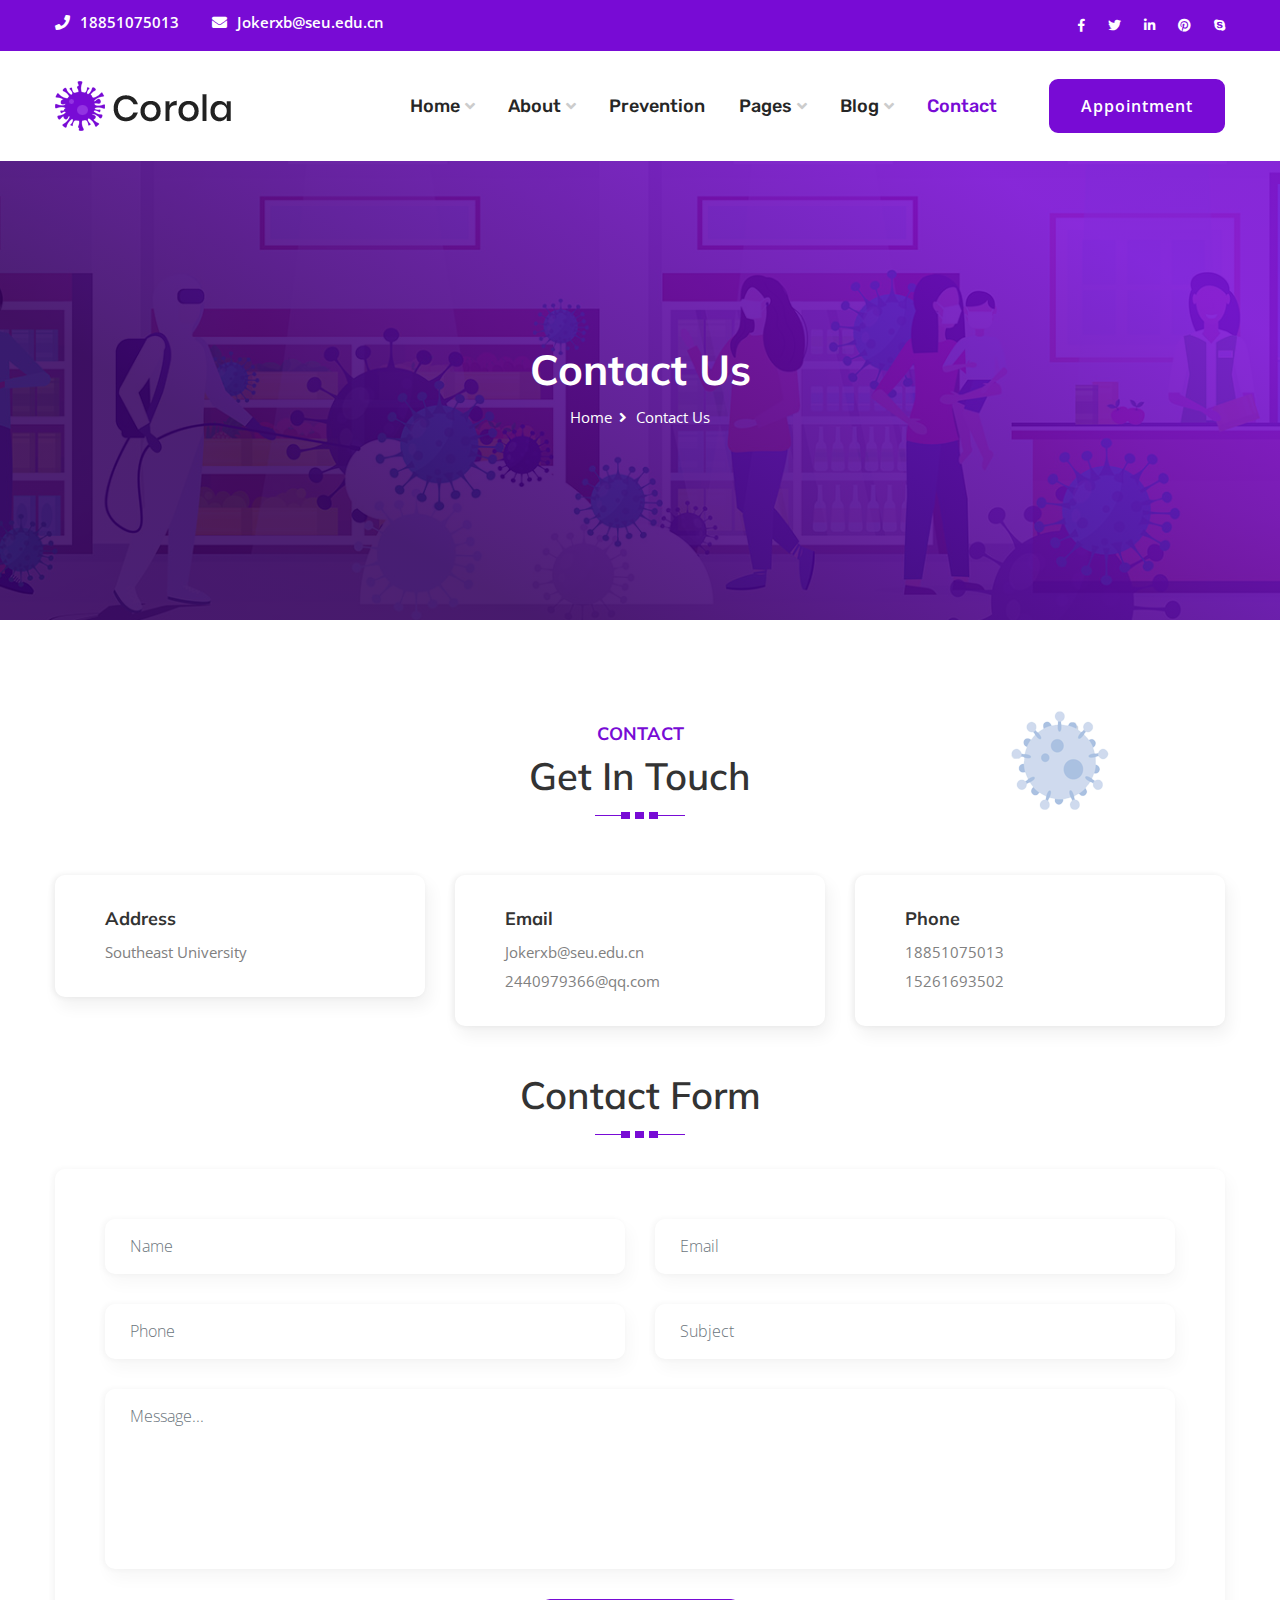
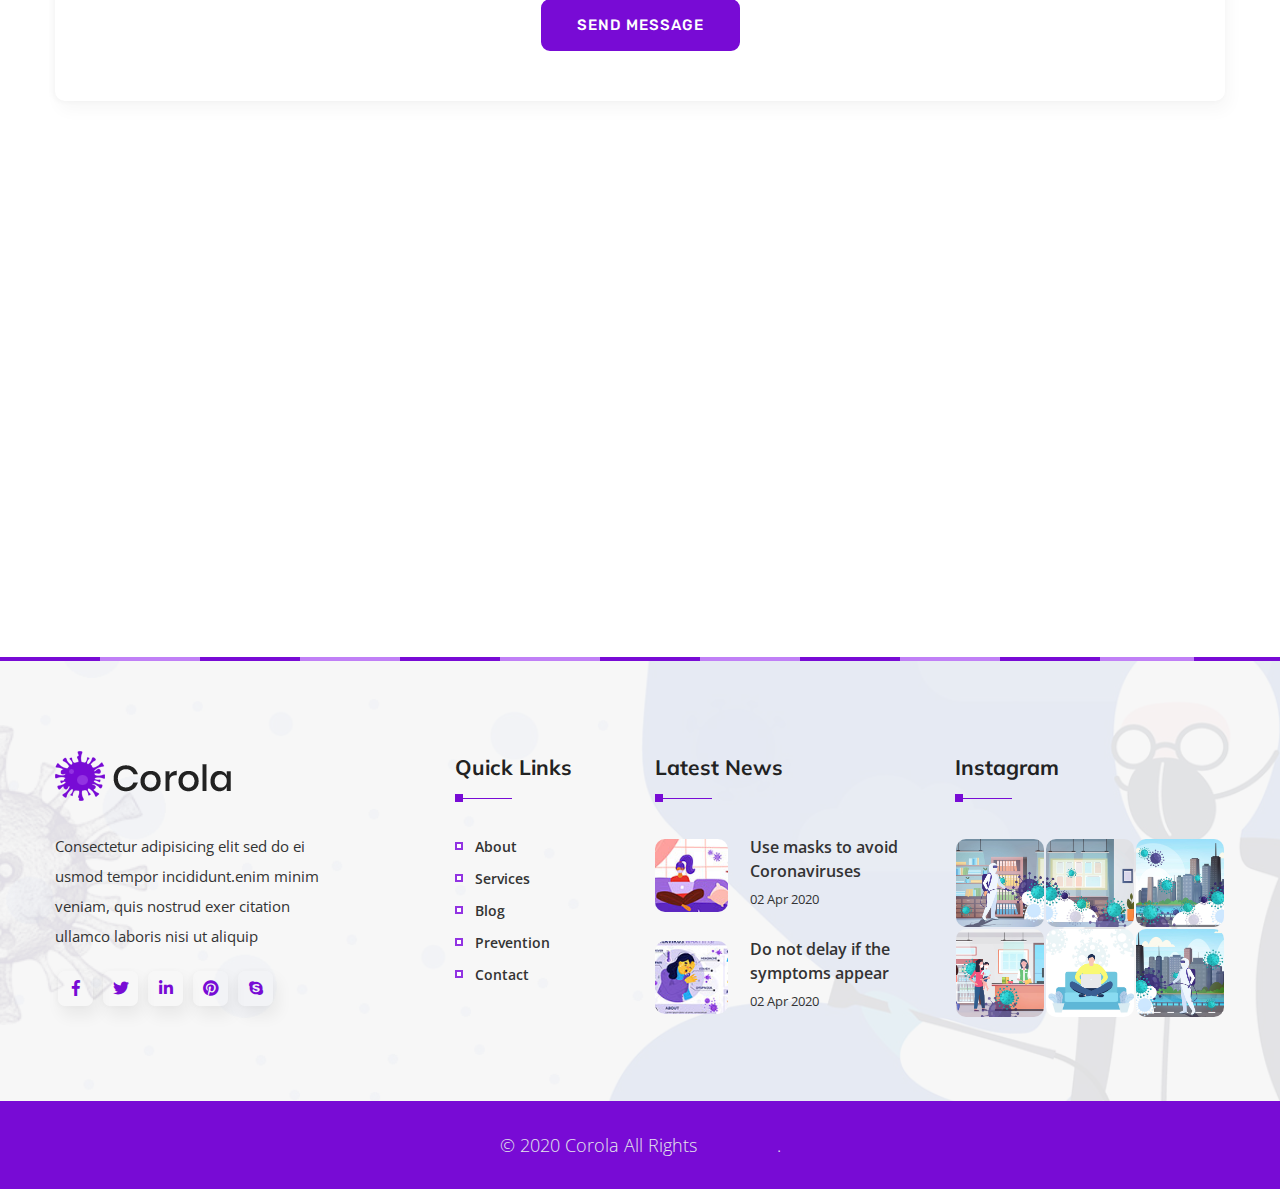
==== commit 602b2704: "del" ====
--- a/contact.html
+++ b/contact.html
@@ -37,10 +37,10 @@
                     <div class="top-left float-sm-left">
                         <ul class="topbar-info">
                             <li>
-                                <a href=""><i class="fa fa-phone"></i> +1 111 222 888</a>
+                                <a href=""><i class="fa fa-phone"></i> 18851075013</a>
                             </li>
                             <li>
-                                <a href="mailto:info@yourmail.com"><i class="fa fa-envelope"></i> info@yourmail.com</a>
+                                <a href="mailto:info@yourmail.com"><i class="fa fa-envelope"></i> Jokerxb@seu.edu.cn</a>
                             </li>
                         </ul>   
                     </div>
@@ -214,21 +214,21 @@
                     <div class="col-lg-4 col-md-6 col-sm-12">
                         <div class="contact-info-block">
                             <h5>Address</h5>
-                            <div class="text">New York City Center, West 55th Street, New York</div>
+                            <div class="text">Southeast University</div>
                         </div>
                     </div>
                     <div class="col-lg-4 col-md-6 col-sm-12">
                         <div class="contact-info-block">
                             <h5>Email</h5>
-                            <div class="text"><a href="mailto:info@yourmail.com">info@yourmail.com</a></div>
-                            <div class="text"><a href="mailto:themetona@gmail.com">themetona@gmail.com</a></div>
+                            <div class="text"><a href="mailto:info@yourmail.com">Jokerxb@seu.edu.cn</a></div>
+                            <div class="text"><a href="mailto:themetona@gmail.com">2440979366@qq.com</a></div>
                         </div>
                     </div>
                     <div class="col-lg-4 col-md-6 col-sm-12">
                         <div class="contact-info-block">
                             <h5>Phone</h5>
-                            <div class="text"><a href="">+1 111 222 888</a></div>
-                            <div class="text"><a href="">+1 222 333 999</a></div>
+                            <div class="text"><a href="">18851075013</a></div>
+                            <div class="text"><a href="">15261693502</a></div>
                         </div>
                     </div>
                 </div>
